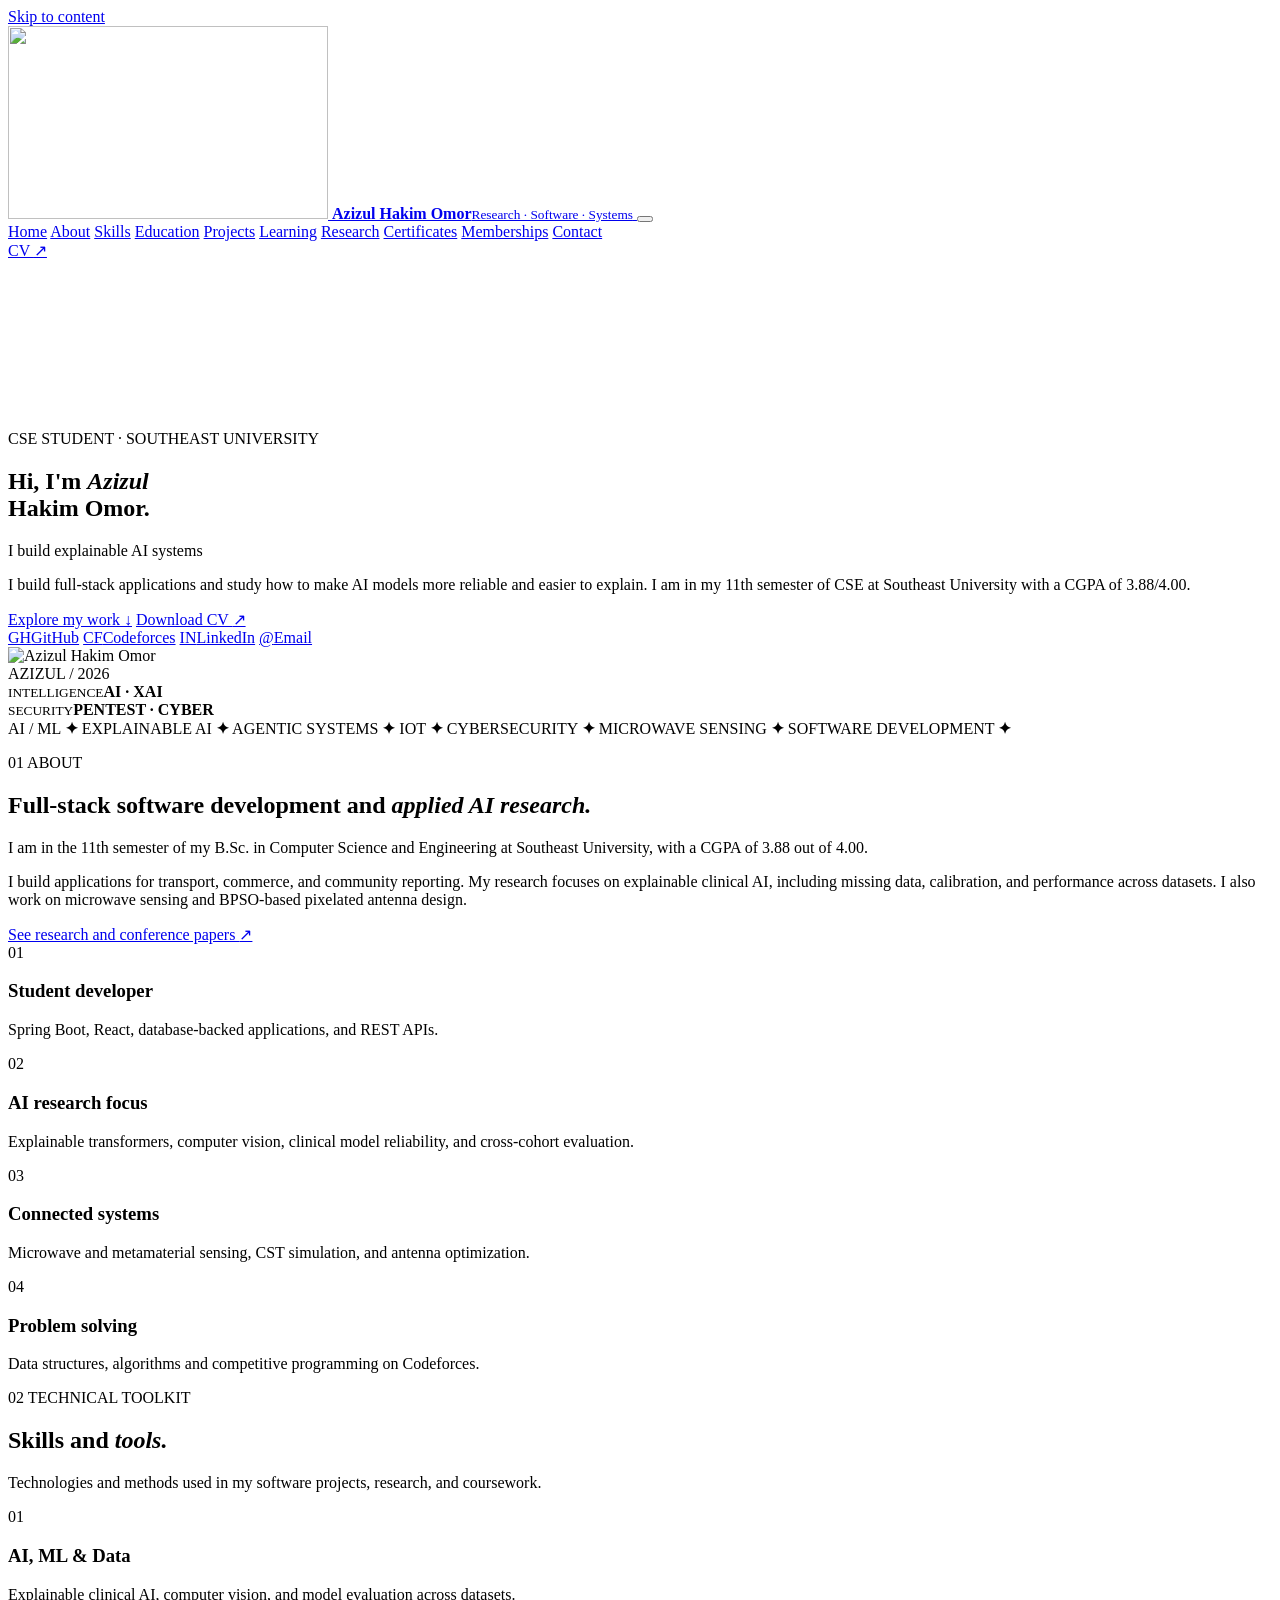
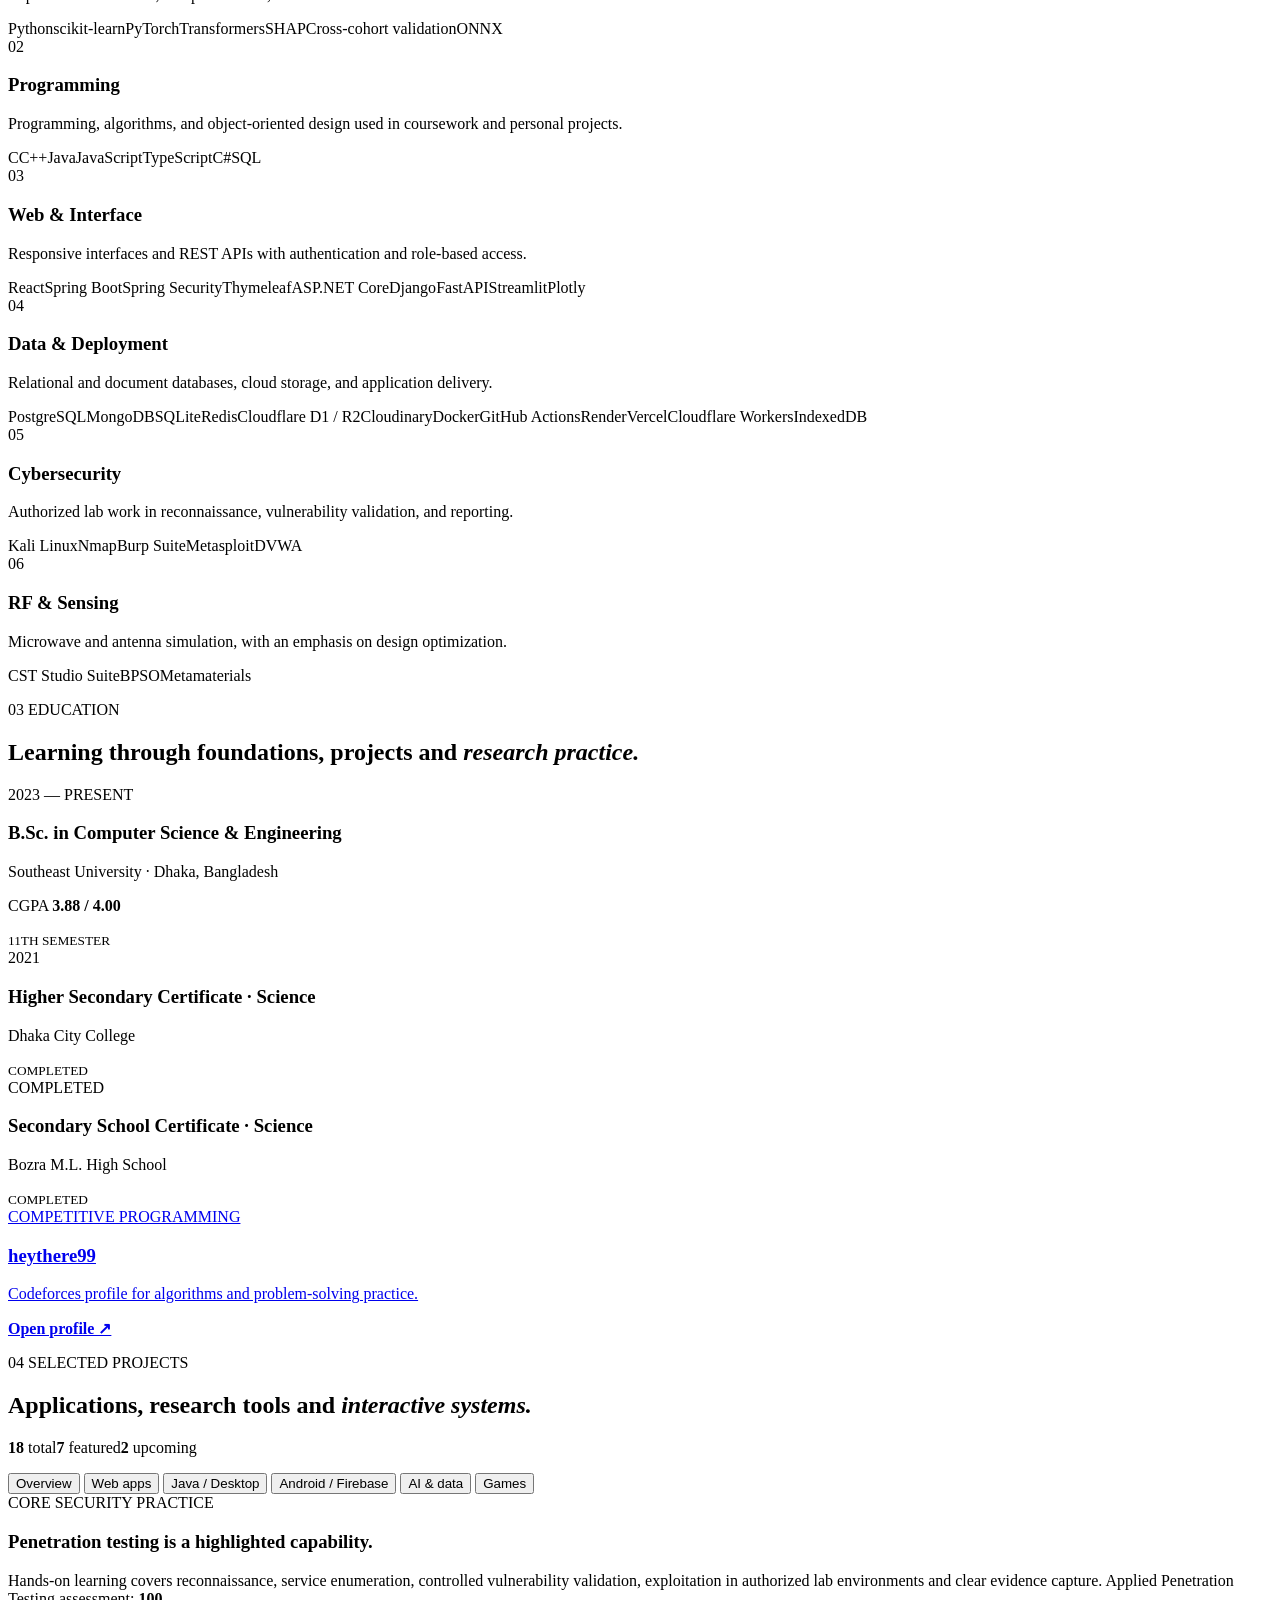
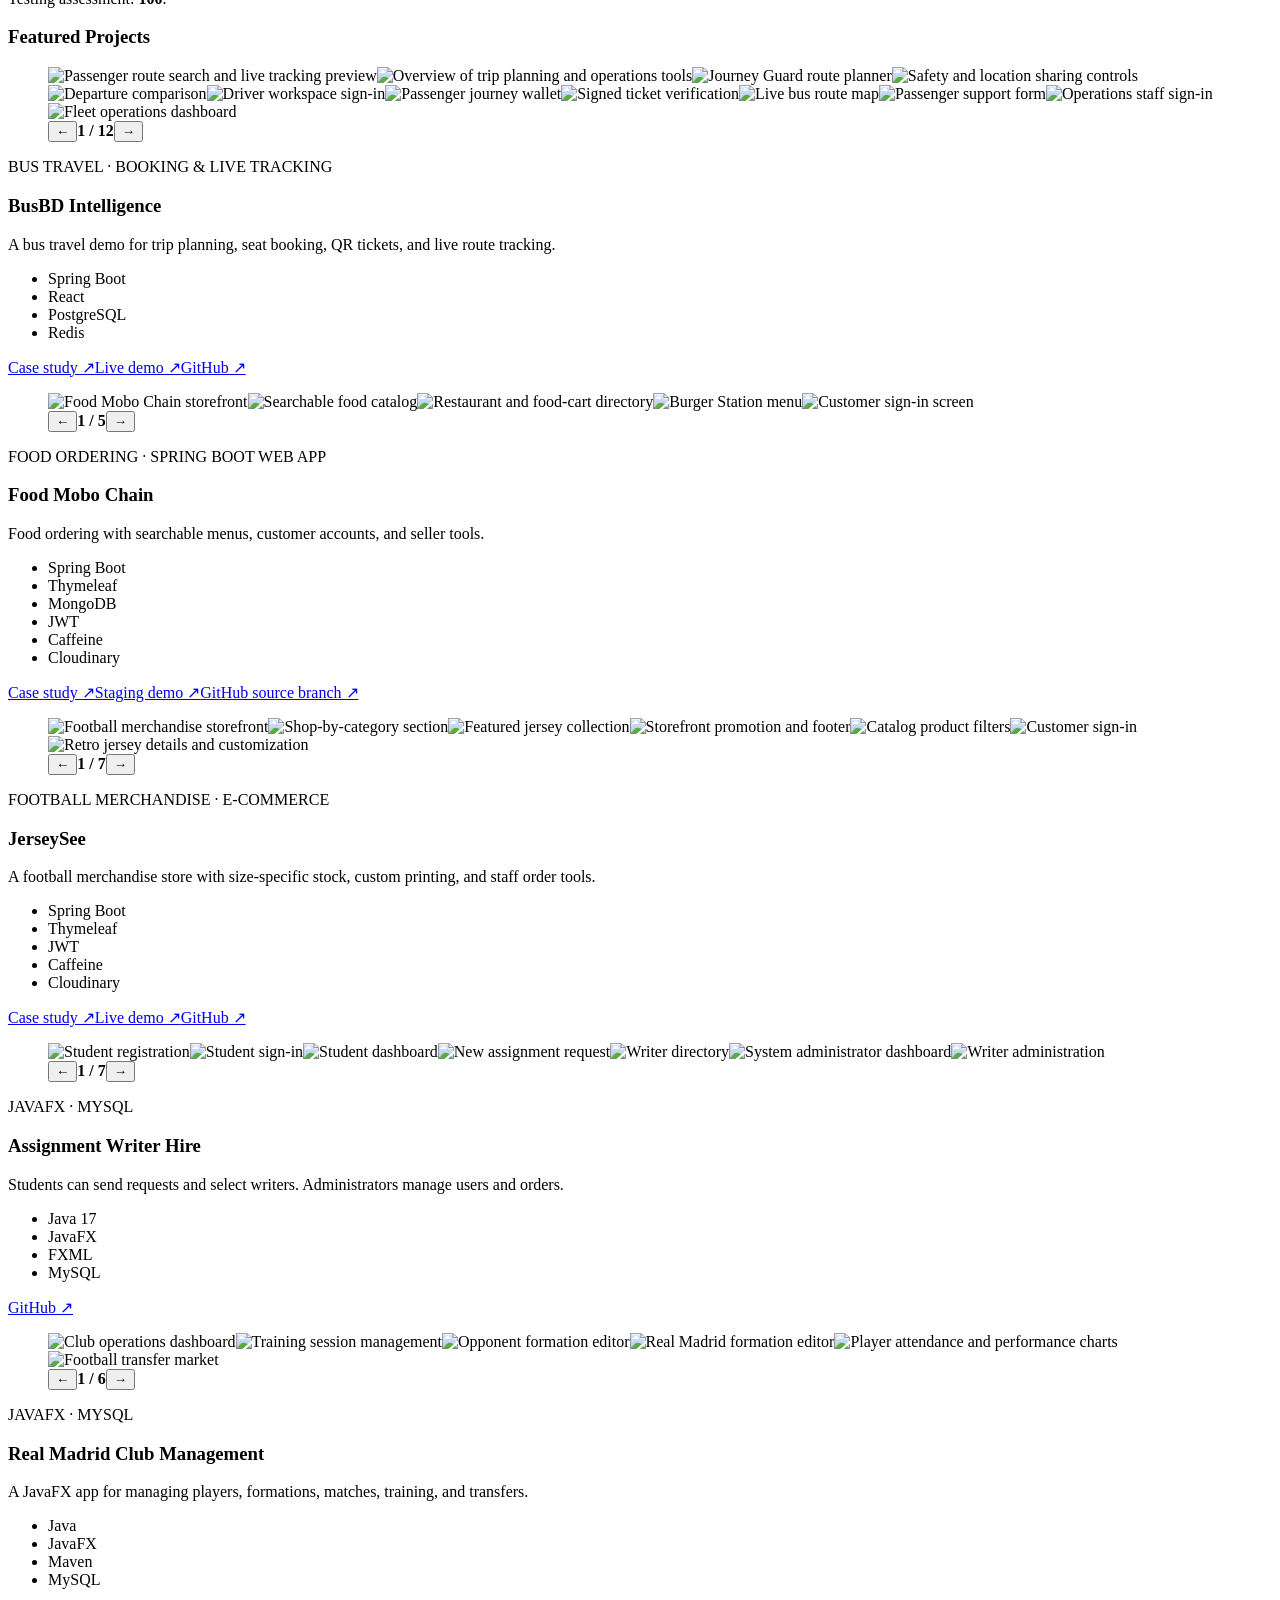
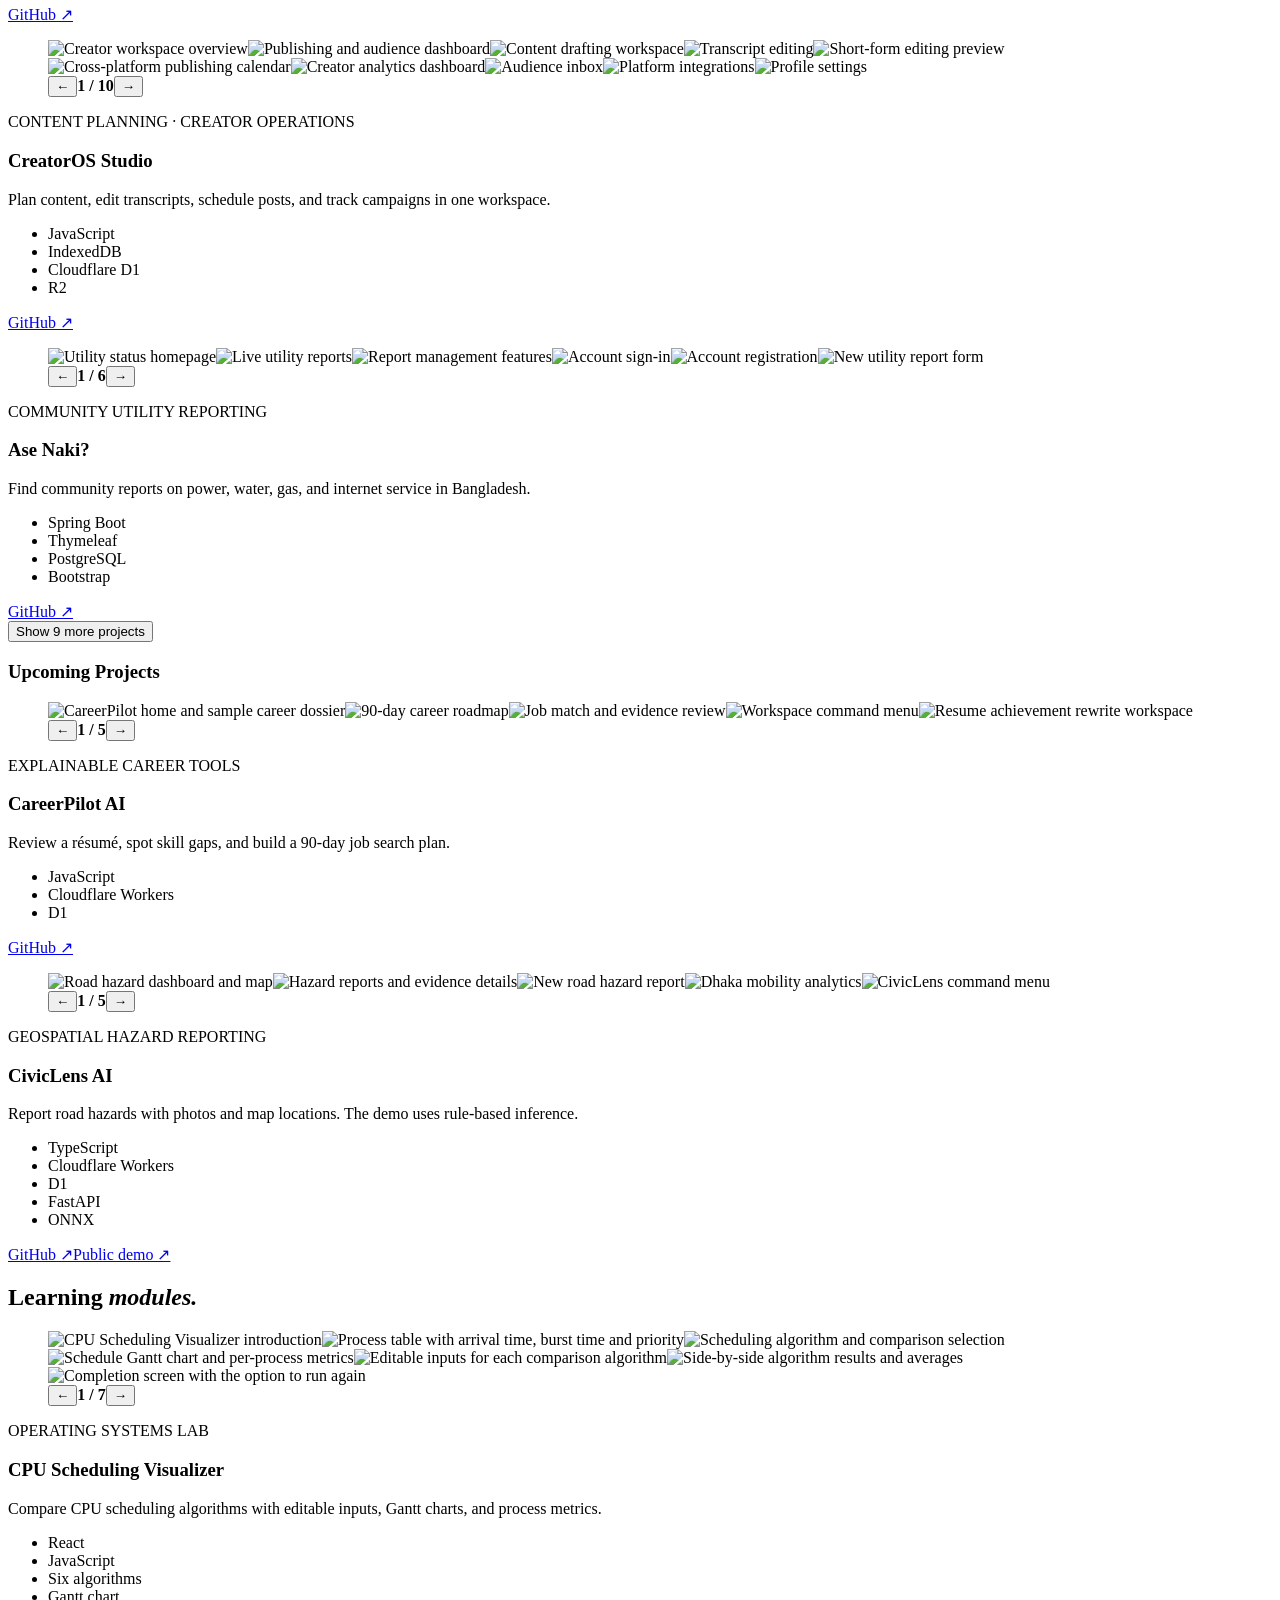
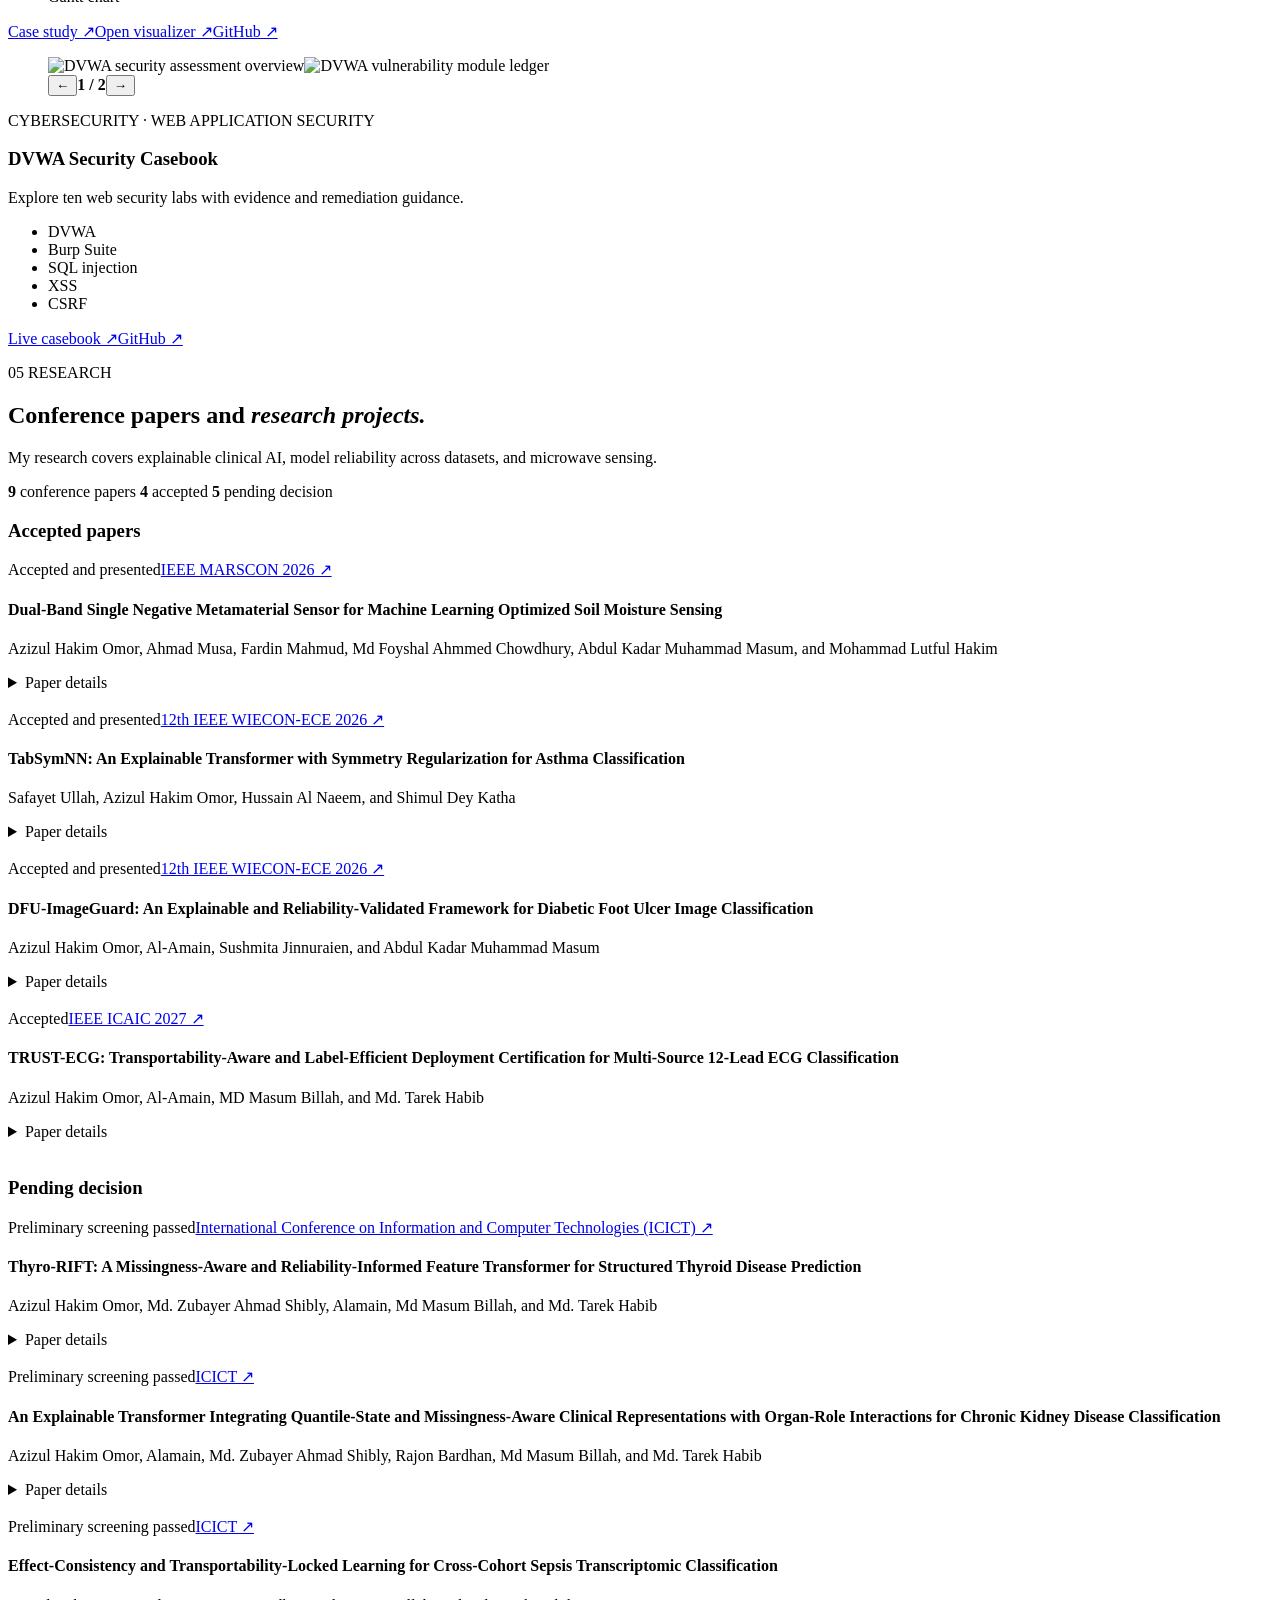
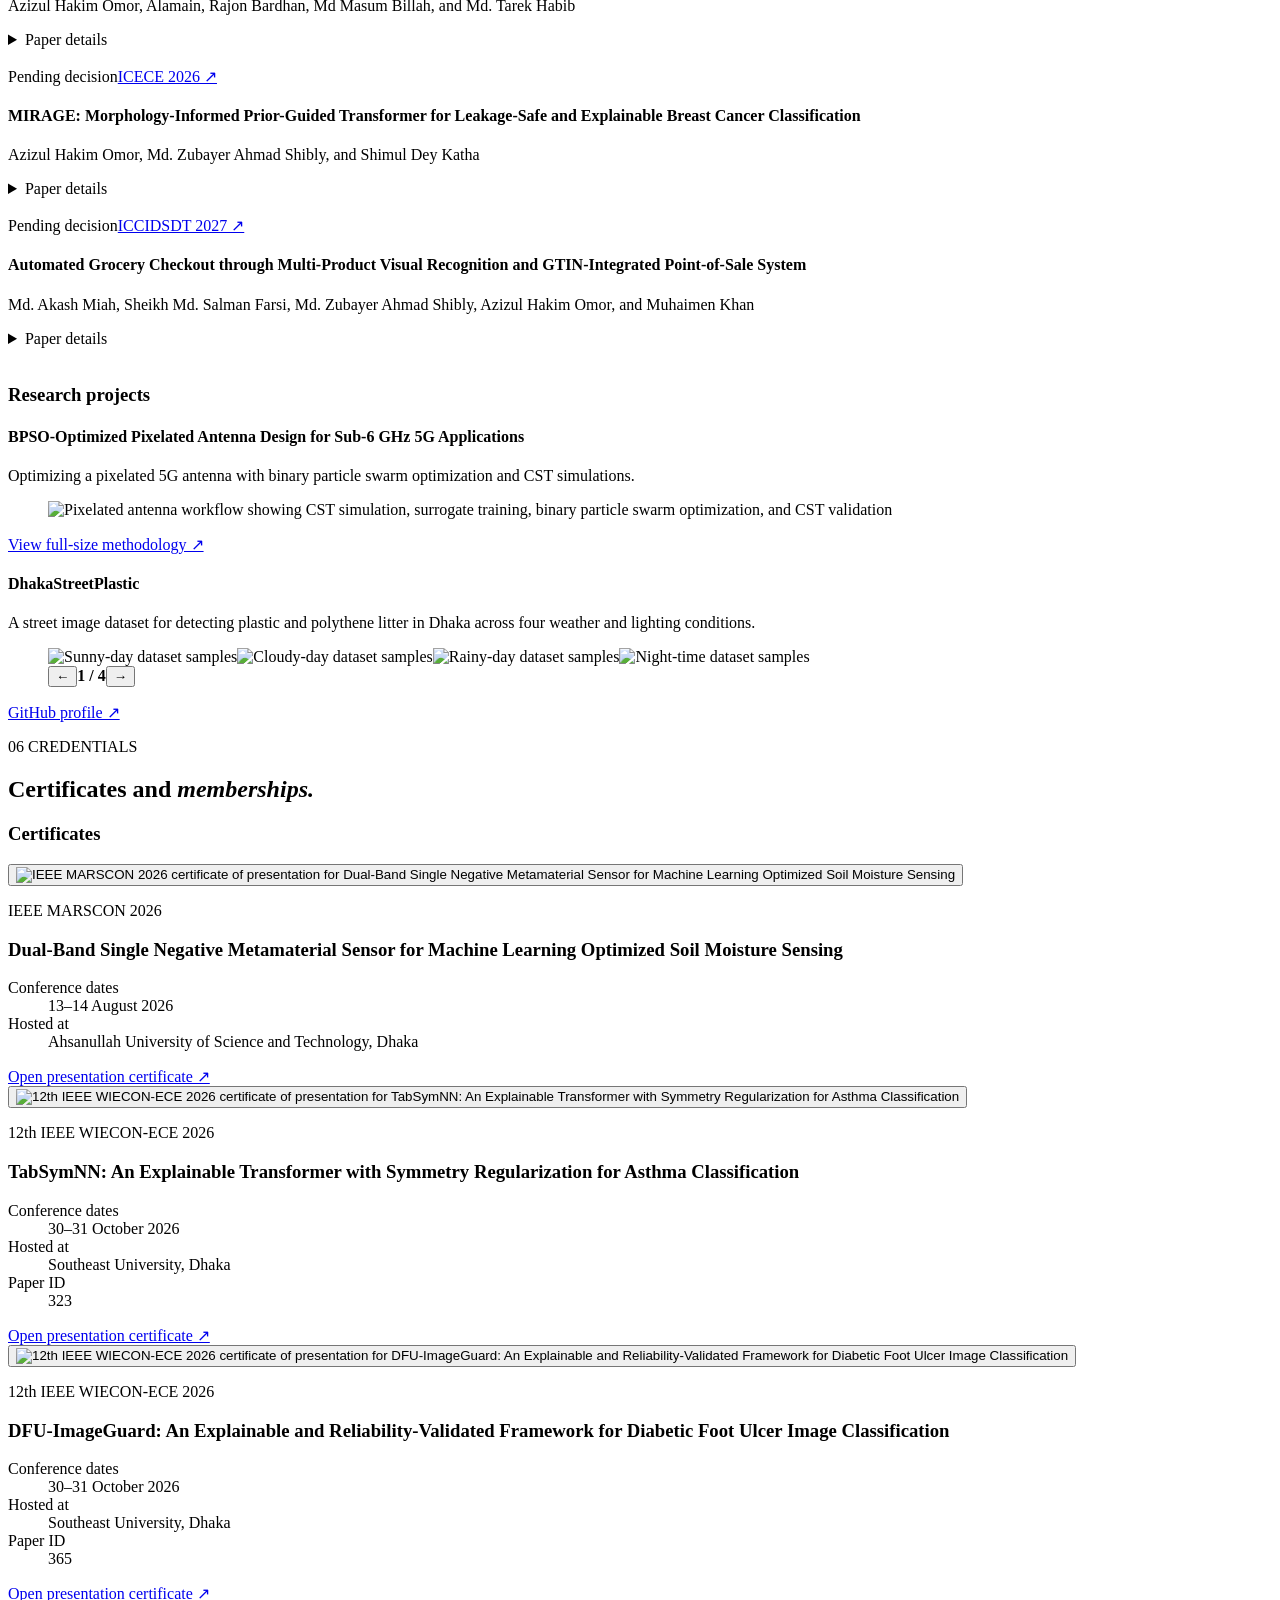
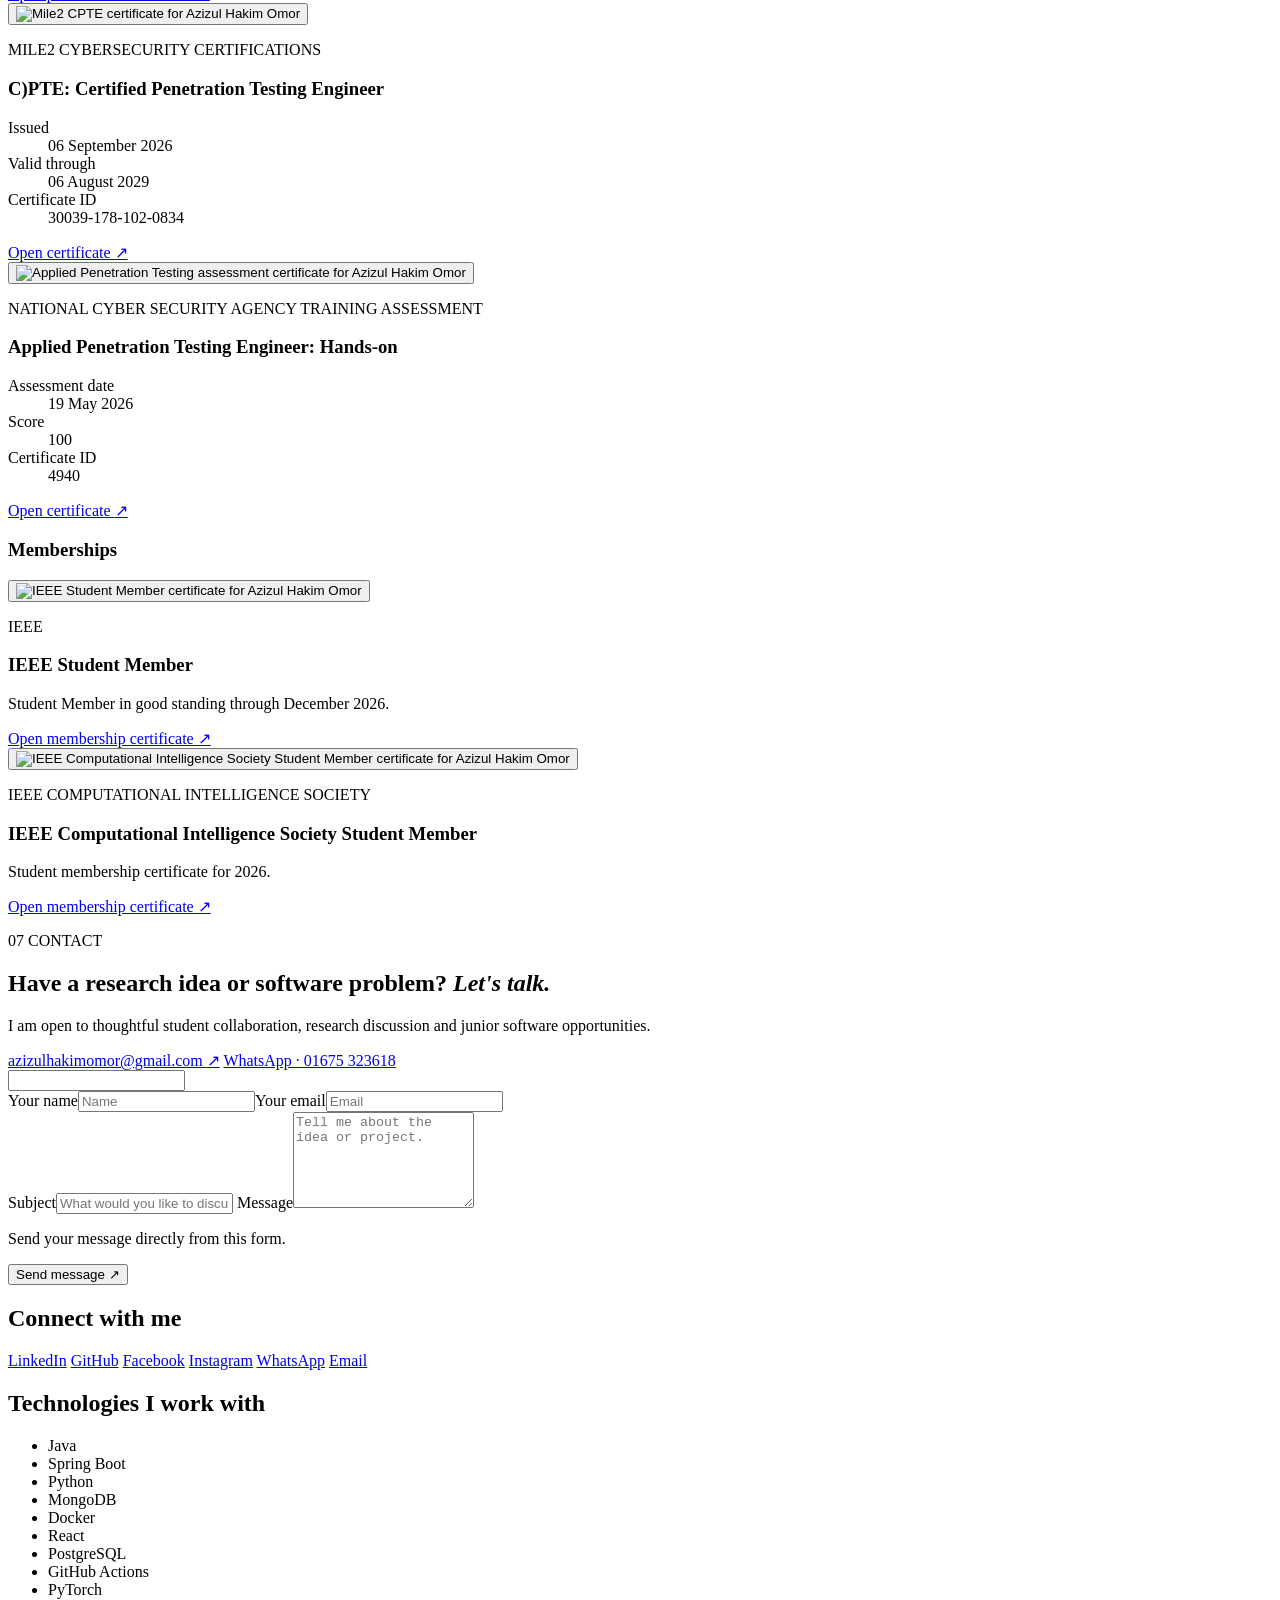
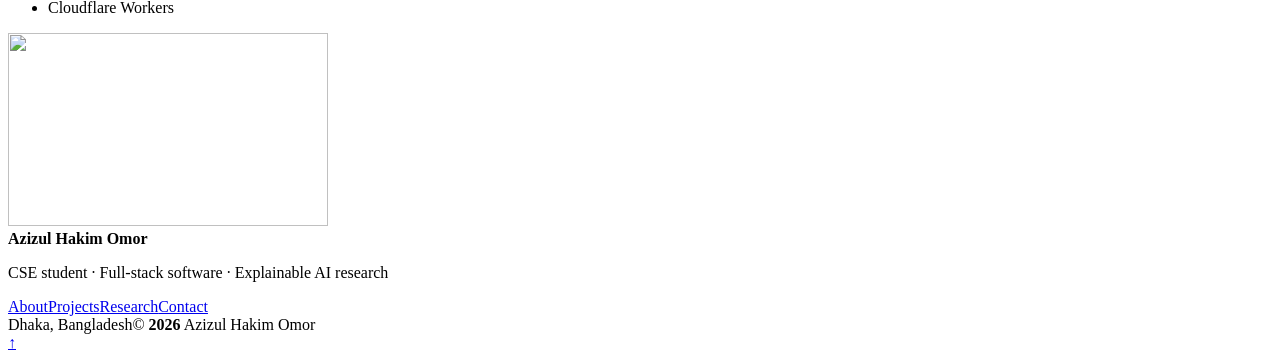
==== src/main/resources/templates/index.html @ 00af8152 "Apply green monogram to the portfolio and animated intro" ====
<!DOCTYPE html>
<html lang="en" xmlns:th="http://www.thymeleaf.org">
<head>
    <meta charset="UTF-8">
    <meta name="viewport" content="width=device-width, initial-scale=1.0">
    <meta name="description" content="Azizul Hakim Omor – Southeast University CSE student, full-stack software developer, and researcher in reliable and explainable AI, with work in clinical prediction and microwave sensing.">
    <meta name="theme-color" content="#061713">
    <link rel="icon" type="image/png" sizes="192x192" href="/assets/images/aho-green-icon.png">
    <title>Azizul Hakim Omor | AI Research & Software Portfolio</title>
    <link rel="preconnect" href="https://fonts.googleapis.com">
    <link rel="preconnect" href="https://fonts.gstatic.com" crossorigin>
    <link href="https://fonts.googleapis.com/css2?family=Manrope:wght@400;500;600;700;800&amp;family=Space+Grotesk:wght@500;600;700&amp;display=swap" rel="stylesheet">
    <link rel="stylesheet" href="/assets/css/style.css?v=emerald-1" th:href="@{/assets/css/style.css(v='emerald-1')}">
    <script defer src="/assets/js/app.js?v=smooth-1" th:src="@{/assets/js/app.js(v='smooth-1')}"></script>
    <script defer src="/assets/js/project-details.js?v=single-logo-1"></script>
    <script defer src="/assets/js/portfolio-chat.js?v=20261116-soft"></script>
    <link rel="stylesheet" href="/assets/css/aho-intro.css?v=smooth-1" th:href="@{/assets/css/aho-intro.css(v='smooth-1')}">
    <script type="module" src="/assets/js/aho-intro.js?v=green-logo-1" th:src="@{/assets/js/aho-intro.js(v='green-logo-1')}"></script>
</head>
<body>
<dialog class="aho-intro" id="aho-intro" aria-label="Portfolio intro">
    <div class="aho-intro-viewport">
        <div class="aho-intro-camera" aria-hidden="true">
            <canvas class="aho-intro-stage" width="1280" height="720"></canvas>
        </div>
        <button class="aho-intro-enter" type="button" hidden>Explore portfolio</button>
    </div>
    <button class="aho-intro-skip" type="button" autofocus>Skip intro</button>
</dialog>
<a class="skip-link" href="#main">Skip to content</a>
<div class="scroll-progress" aria-hidden="true"><span></span></div>
<div class="cursor-glow" aria-hidden="true"></div>

<header class="site-header" id="top">
    <a class="brand" href="#home" aria-label="Azizul Hakim Omor home">
        <span class="brand-mark"><img src="/assets/images/aho-green-logo.webp" alt="" width="320" height="193"></span>
        <span class="brand-copy"><strong>Azizul Hakim Omor</strong><small>Research · Software · Systems</small></span>
    </a>
    <button class="menu-toggle" type="button" aria-label="Open menu" aria-controls="site-navigation" aria-expanded="false"><span></span><span></span><span></span></button>
    <nav class="site-nav" id="site-navigation" aria-label="Primary navigation">
        <a href="#home" class="active">Home</a>
        <a href="#about">About</a>
        <a href="#skills">Skills</a>
        <a href="#education">Education</a>
        <a href="#projects">Projects</a>
        <a href="#learning">Learning</a>
        <a href="#research">Research</a>
        <a href="#certificates">Certificates</a>
        <a href="#memberships">Memberships</a>
        <a href="#contact">Contact</a>
    </nav>
    <a class="header-cv" href="/assets/downloads/Azizul_Hakim_Omor_CV_2026.pdf" target="_blank" rel="noreferrer">CV <span>↗</span></a>
</header>

<main id="main" tabindex="-1">
    <section class="hero" id="home">
        <canvas id="signal-canvas" aria-hidden="true"></canvas>
        <div class="hero-grid shell">
            <div class="hero-copy reveal">
                <p class="status-line"><span></span> CSE STUDENT · SOUTHEAST UNIVERSITY</p>
                <h1>Hi, I&apos;m <em>Azizul</em><br>Hakim Omor.</h1>
                <p class="typing-line">I build <span id="typing-text">explainable AI systems</span><i></i></p>
                <p class="hero-summary">I build full-stack applications and study how to make AI models more reliable and easier to explain. I am in my 11th semester of CSE at Southeast University with a CGPA of 3.88/4.00.</p>
                <div class="hero-actions">
                    <a class="button button-primary magnetic" href="#projects">Explore my work <span>↓</span></a>
                    <a class="button button-ghost magnetic" href="/assets/downloads/Azizul_Hakim_Omor_CV_2026.pdf" target="_blank" rel="noreferrer">Download CV <span>↗</span></a>
                </div>
                <div class="social-row" aria-label="Social links">
                    <a href="https://github.com/AzizulHakim00" target="_blank" rel="noreferrer"><span>GH</span>GitHub</a>
                    <a href="https://codeforces.com/profile/heythere99" target="_blank" rel="noreferrer"><span>CF</span>Codeforces</a>
                    <a href="https://www.linkedin.com/in/azizul-hakim-omor-343132423/" target="_blank" rel="noreferrer"><span>IN</span>LinkedIn</a>
                    <a href="mailto:azizulhakimomor@gmail.com"><span>@</span>Email</a>
                </div>
            </div>

            <div class="hero-visual reveal delay-1">
                <div class="portrait-orbit" aria-hidden="true"><span></span><span></span><span></span></div>
                <div class="portrait-frame">
                    <img src="/assets/images/portrait.jpg" alt="Azizul Hakim Omor" width="431" height="574">
                    <div class="portrait-scan" aria-hidden="true"></div>
                    <span class="portrait-label">AZIZUL / 2026</span>
                </div>
                <div class="hero-note note-one"><small>INTELLIGENCE</small><strong>AI · XAI</strong></div>
                <div class="hero-note note-two"><small>SECURITY</small><strong>PENTEST · CYBER</strong></div>
            </div>
        </div>
        <div class="hero-marquee" aria-hidden="true">
            <div>AI / ML <b>✦</b> EXPLAINABLE AI <b>✦</b> AGENTIC SYSTEMS <b>✦</b> IOT <b>✦</b> CYBERSECURITY <b>✦</b> MICROWAVE SENSING <b>✦</b> SOFTWARE DEVELOPMENT <b>✦</b></div>
        </div>
    </section>

    <section class="section about" id="about">
        <div class="shell">
            <div class="section-heading reveal">
                <p class="eyebrow"><span>01</span> ABOUT</p>
                <h2>Full-stack software development and <em>applied AI research.</em></h2>
            </div>
            <div class="about-layout">
                <div class="about-story reveal">
                    <p class="lead">I am in the 11th semester of my B.Sc. in Computer Science and Engineering at Southeast University, with a CGPA of 3.88 out of 4.00.</p>
                    <p>I build applications for transport, commerce, and community reporting. My research focuses on explainable clinical AI, including missing data, calibration, and performance across datasets. I also work on microwave sensing and BPSO-based pixelated antenna design.</p>
                    <a class="text-link" href="#research">See research and conference papers <span>↗</span></a>
                </div>
                <div class="about-cards">
                    <article class="reveal tilt-card"><span>01</span><div><h3>Student developer</h3><p>Spring Boot, React, database-backed applications, and REST APIs.</p></div></article>
                    <article class="reveal tilt-card"><span>02</span><div><h3>AI research focus</h3><p>Explainable transformers, computer vision, clinical model reliability, and cross-cohort evaluation.</p></div></article>
                    <article class="reveal tilt-card"><span>03</span><div><h3>Connected systems</h3><p>Microwave and metamaterial sensing, CST simulation, and antenna optimization.</p></div></article>
                    <article class="reveal tilt-card"><span>04</span><div><h3>Problem solving</h3><p>Data structures, algorithms and competitive programming on Codeforces.</p></div></article>
                </div>
            </div>
        </div>
    </section>

    <section class="section skills" id="skills">
        <div class="shell">
            <div class="section-heading split-heading reveal">
                <div><p class="eyebrow"><span>02</span> TECHNICAL TOOLKIT</p><h2>Skills and <em>tools.</em></h2></div>
                <p>Technologies and methods used in my software projects, research, and coursework.</p>
            </div>
            <div class="skills-grid">
                <article class="skill-card reveal" data-accent="cyan">
                    <span class="skill-number" aria-hidden="true">01</span>
                    <h3>AI, ML &amp; Data</h3>
                    <p>Explainable clinical AI, computer vision, and model evaluation across datasets.</p>
                    <div class="skill-tags"><span>Python</span><span>scikit-learn</span><span>PyTorch</span><span>Transformers</span><span>SHAP</span><span>Cross-cohort validation</span><span>ONNX</span></div>
                </article>
                <article class="skill-card reveal" data-accent="coral">
                    <span class="skill-number" aria-hidden="true">02</span>
                    <h3>Programming</h3>
                    <p>Programming, algorithms, and object-oriented design used in coursework and personal projects.</p>
                    <div class="skill-tags"><span>C</span><span>C++</span><span>Java</span><span>JavaScript</span><span>TypeScript</span><span>C#</span><span>SQL</span></div>
                </article>
                <article class="skill-card reveal" data-accent="violet">
                    <span class="skill-number" aria-hidden="true">03</span>
                    <h3>Web &amp; Interface</h3>
                    <p>Responsive interfaces and REST APIs with authentication and role-based access.</p>
                    <div class="skill-tags"><span>React</span><span>Spring Boot</span><span>Spring Security</span><span>Thymeleaf</span><span>ASP.NET Core</span><span>Django</span><span>FastAPI</span><span>Streamlit</span><span>Plotly</span></div>
                </article>
                <article class="skill-card reveal" data-accent="gold">
                    <span class="skill-number" aria-hidden="true">04</span>
                    <h3>Data &amp; Deployment</h3>
                    <p>Relational and document databases, cloud storage, and application delivery.</p>
                    <div class="skill-tags"><span>PostgreSQL</span><span>MongoDB</span><span>SQLite</span><span>Redis</span><span>Cloudflare D1 / R2</span><span>Cloudinary</span><span>Docker</span><span>GitHub Actions</span><span>Render</span><span>Vercel</span><span>Cloudflare Workers</span><span>IndexedDB</span></div>
                </article>
                <article class="skill-card reveal" data-accent="green">
                    <span class="skill-number" aria-hidden="true">05</span>
                    <h3>Cybersecurity</h3>
                    <p>Authorized lab work in reconnaissance, vulnerability validation, and reporting.</p>
                    <div class="skill-tags"><span>Kali Linux</span><span>Nmap</span><span>Burp Suite</span><span>Metasploit</span><span>DVWA</span></div>
                </article>
                <article class="skill-card reveal" data-accent="blue">
                    <span class="skill-number" aria-hidden="true">06</span>
                    <h3>RF &amp; Sensing</h3>
                    <p>Microwave and antenna simulation, with an emphasis on design optimization.</p>
                    <div class="skill-tags"><span>CST Studio Suite</span><span>BPSO</span><span>Metamaterials</span></div>
                </article>
            </div>
        </div>
    </section>

    <section class="section education" id="education">
        <div class="shell">
            <div class="section-heading reveal"><p class="eyebrow"><span>03</span> EDUCATION</p><h2>Learning through foundations, projects and <em>research practice.</em></h2></div>
            <div class="education-timeline">
                <article class="education-item reveal"><div class="timeline-dot"></div><span class="education-year">2023 — PRESENT</span><div><h3>B.Sc. in Computer Science &amp; Engineering</h3><p>Southeast University · Dhaka, Bangladesh</p><p>CGPA <strong>3.88 / 4.00</strong></p></div><small>11TH SEMESTER</small></article>
                <article class="education-item reveal"><div class="timeline-dot"></div><span class="education-year">2021</span><div><h3>Higher Secondary Certificate · Science</h3><p>Dhaka City College</p></div><small>COMPLETED</small></article>
                <article class="education-item reveal"><div class="timeline-dot"></div><span class="education-year">COMPLETED</span><div><h3>Secondary School Certificate · Science</h3><p>Bozra M.L. High School</p></div><small>COMPLETED</small></article>
            </div>
            <a class="codeforces-panel reveal" href="https://codeforces.com/profile/heythere99" target="_blank" rel="noreferrer">
                <span>COMPETITIVE PROGRAMMING</span><div><h3>heythere99</h3><p>Codeforces profile for algorithms and problem-solving practice.</p></div><b>Open profile ↗</b>
            </a>
        </div>
    </section>

    <section class="section projects" id="projects">
        <div class="shell">
            <div class="section-heading split-heading reveal">
                <div><p class="eyebrow"><span>04</span> SELECTED PROJECTS</p><h2>Applications, research tools and <em>interactive systems.</em></h2></div>
                <p class="portfolio-project-stats" aria-label="Project totals"><span><strong data-project-total>18</strong> total</span><span><strong data-project-featured>7</strong> featured</span><span><strong data-project-upcoming>2</strong> upcoming</span></p>
            </div>
            <div class="project-filters reveal" role="group" aria-label="Filter projects">
                <button type="button" class="active" aria-pressed="true" data-filter="all">Overview</button>
                <button type="button" aria-pressed="false" data-filter="web">Web apps</button>
                <button type="button" aria-pressed="false" data-filter="java">Java / Desktop</button>
                <button type="button" aria-pressed="false" data-filter="mobile">Android / Firebase</button>
                <button type="button" aria-pressed="false" data-filter="ai">AI &amp; data</button>
                <button type="button" aria-pressed="false" data-filter="game">Games</button>
            </div>
            <aside class="security-callout reveal">
                <div><span>CORE SECURITY PRACTICE</span><h3>Penetration testing is a highlighted capability.</h3></div>
                <p>Hands-on learning covers reconnaissance, service enumeration, controlled vulnerability validation, exploitation in authorized lab environments and clear evidence capture. Applied Penetration Testing assessment: <strong>100</strong>.</p>
            </aside>
            <h3 class="project-group-title" id="featured-projects-title">Featured Projects</h3>
            <div class="projects-grid" aria-labelledby="featured-projects-title" data-project-grid>
                <article class="project-card reveal" data-project-stage="featured" data-category="web">
                    <figure class="project-gallery" data-gallery><img class="active" src="/assets/images/projects/busbd-intelligence/gallery-01.webp" alt="Passenger route search and live tracking preview" loading="lazy" decoding="async"><img data-src="/assets/images/projects/busbd-intelligence/gallery-02.webp" alt="Overview of trip planning and operations tools" loading="lazy" decoding="async"><img data-src="/assets/images/projects/busbd-intelligence/gallery-03.webp" alt="Journey Guard route planner" loading="lazy" decoding="async"><img data-src="/assets/images/projects/busbd-intelligence/gallery-04.webp" alt="Safety and location sharing controls" loading="lazy" decoding="async"><img data-src="/assets/images/projects/busbd-intelligence/gallery-05.webp" alt="Departure comparison" loading="lazy" decoding="async"><img data-src="/assets/images/projects/busbd-intelligence/gallery-06.webp" alt="Driver workspace sign-in" loading="lazy" decoding="async"><img data-src="/assets/images/projects/busbd-intelligence/gallery-07.webp" alt="Passenger journey wallet" loading="lazy" decoding="async"><img data-src="/assets/images/projects/busbd-intelligence/gallery-08.webp" alt="Signed ticket verification" loading="lazy" decoding="async"><img data-src="/assets/images/projects/busbd-intelligence/gallery-09.webp" alt="Live bus route map" loading="lazy" decoding="async"><img data-src="/assets/images/projects/busbd-intelligence/gallery-10.webp" alt="Passenger support form" loading="lazy" decoding="async"><img data-src="/assets/images/projects/busbd-intelligence/gallery-11.webp" alt="Operations staff sign-in" loading="lazy" decoding="async"><img data-src="/assets/images/projects/busbd-intelligence/gallery-12.webp" alt="Fleet operations dashboard" loading="lazy" decoding="async"><div class="gallery-controls"><button type="button" data-prev aria-label="Previous BusBD Intelligence screenshot">←</button><b aria-live="polite">1 / 12</b><button type="button" data-next aria-label="Next BusBD Intelligence screenshot">→</button></div></figure>
                    <div class="project-body"><p class="project-type">BUS TRAVEL · BOOKING &amp; LIVE TRACKING</p><h3>BusBD Intelligence</h3><p>A bus travel demo for trip planning, seat booking, QR tickets, and live route tracking.</p><ul><li>Spring Boot</li><li>React</li><li>PostgreSQL</li><li>Redis</li></ul><div class="project-links"><a class="project-case-study-link" href="/projects/busbd-intelligence">Case study ↗</a><a href="https://busbd-intelligence.onrender.com/" target="_blank" rel="noreferrer">Live demo ↗</a><a href="https://github.com/AzizulHakim00/BusBD-Intelligence" target="_blank" rel="noreferrer">GitHub ↗</a></div></div>
                </article>
                <article class="project-card reveal" data-project-stage="featured" data-category="web">
                    <figure class="project-gallery" data-gallery><img class="active" src="/assets/images/projects/food-mobo-chain/gallery-01.webp" alt="Food Mobo Chain storefront" loading="lazy" decoding="async"><img data-src="/assets/images/projects/food-mobo-chain/gallery-02.webp" alt="Searchable food catalog" loading="lazy" decoding="async"><img data-src="/assets/images/projects/food-mobo-chain/gallery-03.webp" alt="Restaurant and food-cart directory" loading="lazy" decoding="async"><img data-src="/assets/images/projects/food-mobo-chain/gallery-04.webp" alt="Burger Station menu" loading="lazy" decoding="async"><img data-src="/assets/images/projects/food-mobo-chain/gallery-05.webp" alt="Customer sign-in screen" loading="lazy" decoding="async"><div class="gallery-controls"><button type="button" data-prev aria-label="Previous Food Mobo Chain screenshot">←</button><b aria-live="polite">1 / 5</b><button type="button" data-next aria-label="Next Food Mobo Chain screenshot">→</button></div></figure>
                    <div class="project-body"><p class="project-type">FOOD ORDERING · SPRING BOOT WEB APP</p><h3>Food Mobo Chain</h3><p>Food ordering with searchable menus, customer accounts, and seller tools.</p><ul><li>Spring Boot</li><li>Thymeleaf</li><li>MongoDB</li><li>JWT</li><li>Caffeine</li><li>Cloudinary</li></ul><div class="project-links"><a class="project-case-study-link" href="/projects/food-mobo-chain">Case study ↗</a><a href="https://food-mobo-chain-staging.onrender.com/" target="_blank" rel="noreferrer">Staging demo ↗</a><a href="https://github.com/AzizulHakim00/spring-boot-Food-Mobo-Chain/tree/feature/catalog-profile-demo-ui-20261012" target="_blank" rel="noreferrer">GitHub source branch ↗</a></div></div>
                </article>
                <article class="project-card reveal" data-project-stage="featured" data-category="web">
                    <figure class="project-gallery" data-gallery><img class="active" src="/assets/images/projects/jersey-see/gallery-01.webp" alt="Football merchandise storefront" loading="lazy" decoding="async"><img data-src="/assets/images/projects/jersey-see/gallery-02.webp" alt="Shop-by-category section" loading="lazy" decoding="async"><img data-src="/assets/images/projects/jersey-see/gallery-03.webp" alt="Featured jersey collection" loading="lazy" decoding="async"><img data-src="/assets/images/projects/jersey-see/gallery-04.webp" alt="Storefront promotion and footer" loading="lazy" decoding="async"><img data-src="/assets/images/projects/jersey-see/gallery-05.webp" alt="Catalog product filters" loading="lazy" decoding="async"><img data-src="/assets/images/projects/jersey-see/gallery-06.webp" alt="Customer sign-in" loading="lazy" decoding="async"><img data-src="/assets/images/projects/jersey-see/gallery-07.webp" alt="Retro jersey details and customization" loading="lazy" decoding="async"><div class="gallery-controls"><button type="button" data-prev aria-label="Previous JerseySee screenshot">←</button><b aria-live="polite">1 / 7</b><button type="button" data-next aria-label="Next JerseySee screenshot">→</button></div></figure>
                    <div class="project-body"><p class="project-type">FOOTBALL MERCHANDISE · E-COMMERCE</p><h3>JerseySee</h3><p>A football merchandise store with size-specific stock, custom printing, and staff order tools.</p><ul><li>Spring Boot</li><li>Thymeleaf</li><li>JWT</li><li>Caffeine</li><li>Cloudinary</li></ul><div class="project-links"><a class="project-case-study-link" href="/projects/jersey-see">Case study ↗</a><a href="https://jersey-see.onrender.com/" target="_blank" rel="noreferrer">Live demo ↗</a><a href="https://github.com/AzizulHakim00/Jersey-See" target="_blank" rel="noreferrer">GitHub ↗</a></div></div>
                </article>
                <article class="project-card reveal" data-project-stage="featured" data-category="java">
                    <figure class="project-gallery" data-gallery><img class="active" src="/assets/images/projects/assignment-hire/01.webp" alt="Student registration" loading="lazy" decoding="async"><img data-src="/assets/images/projects/assignment-hire/02.webp" alt="Student sign-in" loading="lazy" decoding="async"><img data-src="/assets/images/projects/assignment-hire/03.webp" alt="Student dashboard" loading="lazy" decoding="async"><img data-src="/assets/images/projects/assignment-hire/04.webp" alt="New assignment request" loading="lazy" decoding="async"><img data-src="/assets/images/projects/assignment-hire/05.webp" alt="Writer directory" loading="lazy" decoding="async"><img data-src="/assets/images/projects/assignment-hire/06.webp" alt="System administrator dashboard" loading="lazy" decoding="async"><img data-src="/assets/images/projects/assignment-hire/07.webp" alt="Writer administration" loading="lazy" decoding="async"><div class="gallery-controls"><button type="button" data-prev aria-label="Previous Assignment Writer Hire screenshot">←</button><b aria-live="polite">1 / 7</b><button type="button" data-next aria-label="Next Assignment Writer Hire screenshot">→</button></div></figure>
                    <div class="project-body"><p class="project-type">JAVAFX · MYSQL</p><h3>Assignment Writer Hire</h3><p>Students can send requests and select writers. Administrators manage users and orders.</p><ul><li>Java 17</li><li>JavaFX</li><li>FXML</li><li>MySQL</li></ul><div class="project-links"><a href="https://github.com/AzizulHakim00/Assigment_writer_hire" target="_blank" rel="noreferrer">GitHub ↗</a></div></div>
                </article>
                <article class="project-card reveal" data-project-stage="featured" data-category="java">
                    <figure class="project-gallery" data-gallery><img class="active" src="/assets/images/projects/real-madrid-gallery/01.webp" alt="Club operations dashboard" loading="lazy" decoding="async"><img data-src="/assets/images/projects/real-madrid-gallery/02.webp" alt="Training session management" loading="lazy" decoding="async"><img data-src="/assets/images/projects/real-madrid-gallery/03.webp" alt="Opponent formation editor" loading="lazy" decoding="async"><img data-src="/assets/images/projects/real-madrid-gallery/04.webp" alt="Real Madrid formation editor" loading="lazy" decoding="async"><img data-src="/assets/images/projects/real-madrid-gallery/05.webp" alt="Player attendance and performance charts" loading="lazy" decoding="async"><img data-src="/assets/images/projects/real-madrid-gallery/06.webp" alt="Football transfer market" loading="lazy" decoding="async"><div class="gallery-controls"><button type="button" data-prev aria-label="Previous Real Madrid Club Management screenshot">←</button><b aria-live="polite">1 / 6</b><button type="button" data-next aria-label="Next Real Madrid Club Management screenshot">→</button></div></figure>
                    <div class="project-body"><p class="project-type">JAVAFX · MYSQL</p><h3>Real Madrid Club Management</h3><p>A JavaFX app for managing players, formations, matches, training, and transfers.</p><ul><li>Java</li><li>JavaFX</li><li>Maven</li><li>MySQL</li></ul><div class="project-links"><a href="https://github.com/AzizulHakim00/RealMadrid_Club_Management" target="_blank" rel="noreferrer">GitHub ↗</a></div></div>
                </article>
                <article class="project-card reveal" data-project-stage="featured" data-category="web">
                    <figure class="project-gallery" data-gallery><img class="active" src="/assets/images/projects/creatoros-studio/gallery-01.webp" alt="Creator workspace overview" loading="lazy" decoding="async"><img data-src="/assets/images/projects/creatoros-studio/gallery-02.webp" alt="Publishing and audience dashboard" loading="lazy" decoding="async"><img data-src="/assets/images/projects/creatoros-studio/gallery-03.webp" alt="Content drafting workspace" loading="lazy" decoding="async"><img data-src="/assets/images/projects/creatoros-studio/gallery-04.webp" alt="Transcript editing" loading="lazy" decoding="async"><img data-src="/assets/images/projects/creatoros-studio/gallery-05.webp" alt="Short-form editing preview" loading="lazy" decoding="async"><img data-src="/assets/images/projects/creatoros-studio/gallery-06.webp" alt="Cross-platform publishing calendar" loading="lazy" decoding="async"><img data-src="/assets/images/projects/creatoros-studio/gallery-07.webp" alt="Creator analytics dashboard" loading="lazy" decoding="async"><img data-src="/assets/images/projects/creatoros-studio/gallery-08.webp" alt="Audience inbox" loading="lazy" decoding="async"><img data-src="/assets/images/projects/creatoros-studio/gallery-09.webp" alt="Platform integrations" loading="lazy" decoding="async"><img data-src="/assets/images/projects/creatoros-studio/gallery-10.webp" alt="Profile settings" loading="lazy" decoding="async"><div class="gallery-controls"><button type="button" data-prev aria-label="Previous CreatorOS Studio screenshot">←</button><b aria-live="polite">1 / 10</b><button type="button" data-next aria-label="Next CreatorOS Studio screenshot">→</button></div></figure>
                    <div class="project-body"><p class="project-type">CONTENT PLANNING · CREATOR OPERATIONS</p><h3>CreatorOS Studio</h3><p>Plan content, edit transcripts, schedule posts, and track campaigns in one workspace.</p><ul><li>JavaScript</li><li>IndexedDB</li><li>Cloudflare D1</li><li>R2</li></ul><div class="project-links"><a href="https://github.com/AzizulHakim00/CreatorOs" target="_blank" rel="noreferrer">GitHub ↗</a></div></div>
                </article>
                <article class="project-card reveal" data-project-stage="featured" data-category="web">
                    <figure class="project-gallery" data-gallery><img class="active" src="/assets/images/projects/asenaki/gallery-01.webp" alt="Utility status homepage" loading="lazy" decoding="async"><img data-src="/assets/images/projects/asenaki/gallery-02.webp" alt="Live utility reports" loading="lazy" decoding="async"><img data-src="/assets/images/projects/asenaki/gallery-03.webp" alt="Report management features" loading="lazy" decoding="async"><img data-src="/assets/images/projects/asenaki/gallery-04.webp" alt="Account sign-in" loading="lazy" decoding="async"><img data-src="/assets/images/projects/asenaki/gallery-05.webp" alt="Account registration" loading="lazy" decoding="async"><img data-src="/assets/images/projects/asenaki/gallery-06.webp" alt="New utility report form" loading="lazy" decoding="async"><div class="gallery-controls"><button type="button" data-prev aria-label="Previous Ase Naki? screenshot">←</button><b aria-live="polite">1 / 6</b><button type="button" data-next aria-label="Next Ase Naki? screenshot">→</button></div></figure>
                    <div class="project-body"><p class="project-type">COMMUNITY UTILITY REPORTING</p><h3>Ase Naki?</h3><p>Find community reports on power, water, gas, and internet service in Bangladesh.</p><ul><li>Spring Boot</li><li>Thymeleaf</li><li>PostgreSQL</li><li>Bootstrap</li></ul><div class="project-links"><a href="https://github.com/AzizulHakim00/Ase-Naki" target="_blank" rel="noreferrer">GitHub ↗</a></div></div>
                </article>
            </div>
            <div class="more-projects">
                <button type="button" class="button button-dark" id="project-show-more" aria-controls="additional-projects" aria-expanded="false">Show 9 more projects</button>
                <div id="additional-projects" class="projects-grid" aria-label="More projects" data-project-grid hidden>
                <article class="project-card reveal" data-project-stage="more" data-category="ai">
                    <figure class="project-gallery" data-gallery><img class="active" src="/assets/images/projects/incidentcommander-ai/gallery-01.webp" alt="Incident workspace overview" loading="lazy" decoding="async"><img data-src="/assets/images/projects/incidentcommander-ai/gallery-02.webp" alt="Scenario timeline and replay" loading="lazy" decoding="async"><img data-src="/assets/images/projects/incidentcommander-ai/gallery-03.webp" alt="Service health and incident statistics" loading="lazy" decoding="async"><img data-src="/assets/images/projects/incidentcommander-ai/gallery-04.webp" alt="Dependency evidence and log records" loading="lazy" decoding="async"><div class="gallery-controls"><button type="button" data-prev aria-label="Previous IncidentCommander AI screenshot">←</button><b aria-live="polite">1 / 4</b><button type="button" data-next aria-label="Next IncidentCommander AI screenshot">→</button></div></figure>
                    <div class="project-body"><p class="project-type">INCIDENT TRIAGE · LOG ANALYSIS</p><h3>IncidentCommander AI</h3><p>Investigate incidents across services by grouping logs, flagging anomalies, and tracing failures.</p><ul><li>Python</li><li>Streamlit</li><li>scikit-learn</li><li>Plotly</li><li>SQLite</li></ul><div class="project-links"><a href="https://github.com/AzizulHakim00/IncidentCommander-AI" target="_blank" rel="noreferrer">GitHub ↗</a></div></div>
                </article>
                <article class="project-card reveal" data-project-stage="more" data-category="web">
                    <figure class="project-gallery" data-gallery><img class="active" src="/assets/images/projects/streamnova/gallery-01.webp" alt="StreamNova home" loading="lazy" decoding="async"><img data-src="/assets/images/projects/streamnova/gallery-02.webp" alt="Open movie and trailer directory" loading="lazy" decoding="async"><img data-src="/assets/images/projects/streamnova/gallery-03.webp" alt="Account sign-in" loading="lazy" decoding="async"><div class="gallery-controls"><button type="button" data-prev aria-label="Previous StreamNova screenshot">←</button><b aria-live="polite">1 / 3</b><button type="button" data-next aria-label="Next StreamNova screenshot">→</button></div></figure>
                    <div class="project-body"><p class="project-type">MEDIA CATALOG · ASP.NET CORE</p><h3>StreamNova</h3><p>Explore films and series, track viewing progress, and check regional streaming availability.</p><ul><li>C#</li><li>ASP.NET Core</li><li>TMDB</li><li>HLS</li></ul><div class="project-links"><a href="https://github.com/AzizulHakim00/StreamNova-ASP.NET-Core" target="_blank" rel="noreferrer">GitHub ↗</a></div></div>
                </article>
                <article class="project-card reveal" data-project-stage="more" data-category="game">
                    <figure class="project-gallery" data-gallery><img class="active" src="/assets/images/projects/neon-bay/gallery-01.webp" alt="Game main menu" loading="lazy" decoding="async"><img data-src="/assets/images/projects/neon-bay/gallery-02.webp" alt="Empire Expansion loading screen" loading="lazy" decoding="async"><img data-src="/assets/images/projects/neon-bay/gallery-03.webp" alt="District defense mission" loading="lazy" decoding="async"><img data-src="/assets/images/projects/neon-bay/gallery-04.webp" alt="Empire Command dashboard" loading="lazy" decoding="async"><img data-src="/assets/images/projects/neon-bay/gallery-05.webp" alt="Skills and upgrades menu" loading="lazy" decoding="async"><div class="gallery-controls"><button type="button" data-prev aria-label="Previous Neon Bay screenshot">←</button><b aria-live="polite">1 / 5</b><button type="button" data-next aria-label="Next Neon Bay screenshot">→</button></div></figure>
                    <div class="project-body"><p class="project-type">3D BROWSER GAME · EMPIRE EXPANSION</p><h3>Neon Bay</h3><p>A 3D browser action game with driving, combat, timed contracts, and progression.</p><ul><li>Three.js</li><li>JavaScript</li><li>WebGL</li><li>Vite</li></ul><div class="project-links"><a class="project-case-study-link" href="/projects/neon-bay">Case study ↗</a><a href="https://neon-bay-gamma.vercel.app/" target="_blank" rel="noreferrer">Play demo ↗</a><a href="https://github.com/AzizulHakim00/Neon-Bay" target="_blank" rel="noreferrer">GitHub ↗</a></div></div>
                </article>
                <article class="project-card reveal" data-project-stage="more" data-category="web">
                    <figure class="project-gallery" data-gallery><img class="active" src="/assets/images/projects/expense-tracker/gallery-01.webp" alt="Expense Tracker sign-in" loading="lazy" decoding="async"><img data-src="/assets/images/projects/expense-tracker/gallery-02.webp" alt="Monthly expense dashboard" loading="lazy" decoding="async"><img data-src="/assets/images/projects/expense-tracker/gallery-03.webp" alt="Weekly expense summary" loading="lazy" decoding="async"><img data-src="/assets/images/projects/expense-tracker/gallery-04.webp" alt="New expense form" loading="lazy" decoding="async"><img data-src="/assets/images/projects/expense-tracker/gallery-05.webp" alt="Profile settings" loading="lazy" decoding="async"><img data-src="/assets/images/projects/expense-tracker/gallery-06.webp" alt="Administrator dashboard" loading="lazy" decoding="async"><img data-src="/assets/images/projects/expense-tracker/gallery-07.webp" alt="User management" loading="lazy" decoding="async"><div class="gallery-controls"><button type="button" data-prev aria-label="Previous Expense Tracker screenshot">←</button><b aria-live="polite">1 / 7</b><button type="button" data-next aria-label="Next Expense Tracker screenshot">→</button></div></figure>
                    <div class="project-body"><p class="project-type">PERSONAL EXPENSE MANAGEMENT</p><h3>Expense Tracker</h3><p>Log expenses and review category breakdowns from a personal dashboard.</p><ul><li>Java</li><li>Spring Boot</li><li>Thymeleaf</li><li>MongoDB</li></ul><div class="project-links"><a href="https://github.com/AzizulHakim00/Expense-trackere" target="_blank" rel="noreferrer">GitHub ↗</a></div></div>
                </article>
                <article class="project-card reveal" data-project-stage="more" data-category="java">
                    <figure class="project-gallery" data-gallery><img class="active" src="/assets/images/projects/maze-bank/gallery-01.webp" alt="Client and administrator login" loading="lazy" decoding="async"><img data-src="/assets/images/projects/maze-bank/gallery-02.webp" alt="New client account" loading="lazy" decoding="async"><img data-src="/assets/images/projects/maze-bank/gallery-03.webp" alt="Administrator deposits" loading="lazy" decoding="async"><img data-src="/assets/images/projects/maze-bank/gallery-04.webp" alt="Client balance and transfers" loading="lazy" decoding="async"><img data-src="/assets/images/projects/maze-bank/gallery-05.webp" alt="Checking and savings transactions" loading="lazy" decoding="async"><div class="gallery-controls"><button type="button" data-prev aria-label="Previous Maze Bank Management System screenshot">←</button><b aria-live="polite">1 / 5</b><button type="button" data-next aria-label="Next Maze Bank Management System screenshot">→</button></div></figure>
                    <div class="project-body"><p class="project-type">DESKTOP BANKING DEMO · JAVAFX</p><h3>Maze Bank Management System</h3><p>A JavaFX banking demo for transfers, transaction history, and account administration.</p><ul><li>Java</li><li>JavaFX</li><li>SQLite</li><li>Maven</li></ul><div class="project-links"><a href="https://github.com/AzizulHakim00/BankManagementSystem" target="_blank" rel="noreferrer">GitHub ↗</a></div></div>
                </article>
                <article class="project-card reveal" data-project-stage="more" data-category="web">
                    <figure class="project-gallery" data-gallery><img class="active" src="/assets/images/projects/monthly-cost-planner/gallery-01.webp" alt="Monthly income and expense breakdown" loading="lazy" decoding="async"><img data-src="/assets/images/projects/monthly-cost-planner/gallery-02.webp" alt="New expense category form" loading="lazy" decoding="async"><div class="gallery-controls"><button type="button" data-prev aria-label="Previous Monthly Cost Planner screenshot">←</button><b aria-live="polite">1 / 2</b><button type="button" data-next aria-label="Next Monthly Cost Planner screenshot">→</button></div></figure>
                    <div class="project-body"><p class="project-type">BUDGET PLANNING</p><h3>Monthly Cost Planner</h3><p>Plan expenses by category and see how much of the monthly budget is left.</p><ul><li>Budget dashboard</li><li>Expense categories</li><li>Charts</li></ul><div class="project-links"></div></div>
                </article>
                <article class="project-card reveal" data-project-stage="more" data-category="web">
                    <figure class="project-gallery" data-gallery><img class="active" src="/assets/images/projects/printpulse/gallery-01.webp" alt="Campus print dashboard" loading="lazy" decoding="async"><img data-src="/assets/images/projects/printpulse/gallery-02.webp" alt="Print queue and job status" loading="lazy" decoding="async"><img data-src="/assets/images/projects/printpulse/gallery-03.webp" alt="New print request" loading="lazy" decoding="async"><img data-src="/assets/images/projects/printpulse/gallery-04.webp" alt="Completed print history" loading="lazy" decoding="async"><div class="gallery-controls"><button type="button" data-prev aria-label="Previous PrintPulse screenshot">←</button><b aria-live="polite">1 / 4</b><button type="button" data-next aria-label="Next PrintPulse screenshot">→</button></div></figure>
                    <div class="project-body"><p class="project-type">CAMPUS PRINT QUEUE &amp; COST ESTIMATOR</p><h3>PrintPulse</h3><p>Manage campus print requests, cost estimates, queues, and completed jobs.</p><ul><li>Request forms</li><li>Queue management</li><li>Cost estimation</li></ul><div class="project-links"></div></div>
                </article>
                <article class="project-card reveal" data-project-stage="more" data-category="web">
                    <figure class="project-gallery" data-gallery><img class="active" src="/assets/images/projects/taskflow-gallery/01.webp" alt="TaskFlow sign-in" loading="lazy" decoding="async"><img data-src="/assets/images/projects/taskflow-gallery/02.webp" alt="TaskFlow registration" loading="lazy" decoding="async"><img data-src="/assets/images/projects/taskflow-gallery/03.webp" alt="TaskFlow application screen" loading="lazy" decoding="async"><img data-src="/assets/images/projects/taskflow-gallery/04.webp" alt="Task dashboard and search" loading="lazy" decoding="async"><img data-src="/assets/images/projects/taskflow-gallery/05.webp" alt="New task form" loading="lazy" decoding="async"><img data-src="/assets/images/projects/taskflow-gallery/06.webp" alt="Account settings" loading="lazy" decoding="async"><div class="gallery-controls"><button type="button" data-prev aria-label="Previous TaskFlow screenshot">←</button><b aria-live="polite">1 / 6</b><button type="button" data-next aria-label="Next TaskFlow screenshot">→</button></div></figure>
                    <div class="project-body"><p class="project-type">DJANGO · RESPONSIVE WEB APPLICATION</p><h3>TaskFlow</h3><p>Manage personal tasks with search, priorities, due dates, and progress tracking.</p><ul><li>Python</li><li>Django</li><li>Authentication</li><li>Responsive UI</li></ul><div class="project-links"><a href="https://taskflow-django-dx0h.onrender.com" target="_blank" rel="noreferrer">Live application ↗</a><a href="https://github.com/AzizulHakim00/task-management-django" target="_blank" rel="noreferrer">GitHub ↗</a></div></div>
                </article>
                <article class="project-card reveal" data-project-stage="more" data-category="mobile">
                    <figure class="project-gallery" data-gallery><img class="active" src="/assets/images/projects/firebase-crud-gallery/01.webp" alt="Android app welcome screen" loading="lazy" decoding="async"><img data-src="/assets/images/projects/firebase-crud-gallery/02.webp" alt="Firebase sign-in" loading="lazy" decoding="async"><img data-src="/assets/images/projects/firebase-crud-gallery/03.webp" alt="Realtime Database records" loading="lazy" decoding="async"><img data-src="/assets/images/projects/firebase-crud-gallery/04.webp" alt="Record entry form" loading="lazy" decoding="async"><img data-src="/assets/images/projects/firebase-crud-gallery/05.webp" alt="Record editing screen" loading="lazy" decoding="async"><div class="gallery-controls"><button type="button" data-prev aria-label="Previous Firebase CRUD App screenshot">←</button><b aria-live="polite">1 / 5</b><button type="button" data-next aria-label="Next Firebase CRUD App screenshot">→</button></div></figure>
                    <div class="project-body"><p class="project-type">ANDROID LEARNING PROJECT</p><h3>Firebase CRUD App</h3><p>An Android coursework app for signing in and managing course records with Firebase.</p><ul><li>Android</li><li>Java</li><li>Firebase Auth</li><li>Realtime DB</li></ul><div class="project-links"><a href="https://github.com/AzizulHakim00" target="_blank" rel="noreferrer">GitHub profile ↗</a></div></div>
                </article>

                </div>
            </div>
            <h3 class="project-group-title" id="upcoming-projects-title">Upcoming Projects</h3>
            <div class="projects-grid upcoming-grid" aria-labelledby="upcoming-projects-title" data-project-grid>
                <article class="project-card reveal" data-category="ai" data-project-stage="upcoming" data-project-slug="careerpilot-ai">
                    <figure class="project-gallery" data-gallery><img class="active" src="/assets/images/projects/careerpilot-ai/gallery-01.webp" alt="CareerPilot home and sample career dossier" loading="lazy" decoding="async"><img data-src="/assets/images/projects/careerpilot-ai/gallery-02.webp" alt="90-day career roadmap" loading="lazy" decoding="async"><img data-src="/assets/images/projects/careerpilot-ai/gallery-03.webp" alt="Job match and evidence review" loading="lazy" decoding="async"><img data-src="/assets/images/projects/careerpilot-ai/gallery-04.webp" alt="Workspace command menu" loading="lazy" decoding="async"><img data-src="/assets/images/projects/careerpilot-ai/gallery-05.webp" alt="Resume achievement rewrite workspace" loading="lazy" decoding="async"><div class="gallery-controls"><button type="button" data-prev aria-label="Previous CareerPilot AI screenshot">←</button><b aria-live="polite">1 / 5</b><button type="button" data-next aria-label="Next CareerPilot AI screenshot">→</button></div></figure>
                    <div class="project-body"><p class="project-type">EXPLAINABLE CAREER TOOLS</p><h3>CareerPilot AI</h3><p>Review a résumé, spot skill gaps, and build a 90-day job search plan.</p><ul><li>JavaScript</li><li>Cloudflare Workers</li><li>D1</li></ul><div class="project-links"><a href="https://github.com/AzizulHakim00/CareerPilot-AI" target="_blank" rel="noreferrer">GitHub ↗</a></div></div>
                </article>
                <article class="project-card reveal" data-category="ai" data-project-stage="upcoming" data-project-slug="civiclens-ai">
                    <figure class="project-gallery" data-gallery><img class="active" src="/assets/images/projects/civiclens-ai/gallery-01.webp" alt="Road hazard dashboard and map" loading="lazy" decoding="async"><img data-src="/assets/images/projects/civiclens-ai/gallery-02.webp" alt="Hazard reports and evidence details" loading="lazy" decoding="async"><img data-src="/assets/images/projects/civiclens-ai/gallery-03.webp" alt="New road hazard report" loading="lazy" decoding="async"><img data-src="/assets/images/projects/civiclens-ai/gallery-04.webp" alt="Dhaka mobility analytics" loading="lazy" decoding="async"><img data-src="/assets/images/projects/civiclens-ai/gallery-05.webp" alt="CivicLens command menu" loading="lazy" decoding="async"><div class="gallery-controls"><button type="button" data-prev aria-label="Previous CivicLens AI screenshot">←</button><b aria-live="polite">1 / 5</b><button type="button" data-next aria-label="Next CivicLens AI screenshot">→</button></div></figure>
                    <div class="project-body"><p class="project-type">GEOSPATIAL HAZARD REPORTING</p><h3>CivicLens AI</h3><p>Report road hazards with photos and map locations. The demo uses rule-based inference.</p><ul><li>TypeScript</li><li>Cloudflare Workers</li><li>D1</li><li>FastAPI</li><li>ONNX</li></ul><div class="project-links"><a href="https://github.com/AzizulHakim00/CivicLens-AI" target="_blank" rel="noreferrer">GitHub ↗</a><a href="https://civiclens-ai.mdomor01815.workers.dev/" target="_blank" rel="noreferrer">Public demo ↗</a></div></div>
                </article>
            </div>
            <p id="project-filter-status" role="status" hidden></p>
        </div>
    </section>

    <section class="section learning" id="learning">
        <div class="shell">
            <div class="section-heading reveal"><h2>Learning <em>modules.</em></h2></div>
            <div class="projects-grid learning-grid">
                <article class="project-card reveal" id="learning-cpu-scheduler" data-category="learning" aria-labelledby="cpu-scheduler-title">
                    <figure class="project-gallery" data-gallery><img class="active" src="/assets/images/projects/cpu-scheduling-visualizer/step-1.webp" alt="CPU Scheduling Visualizer introduction" loading="lazy" decoding="async"><img data-src="/assets/images/projects/cpu-scheduling-visualizer/step-2.webp" alt="Process table with arrival time, burst time and priority" loading="lazy" decoding="async"><img data-src="/assets/images/projects/cpu-scheduling-visualizer/step-3.webp" alt="Scheduling algorithm and comparison selection" loading="lazy" decoding="async"><img data-src="/assets/images/projects/cpu-scheduling-visualizer/step-4.webp" alt="Schedule Gantt chart and per-process metrics" loading="lazy" decoding="async"><img data-src="/assets/images/projects/cpu-scheduling-visualizer/step-5.webp" alt="Editable inputs for each comparison algorithm" loading="lazy" decoding="async"><img data-src="/assets/images/projects/cpu-scheduling-visualizer/step-6.webp" alt="Side-by-side algorithm results and averages" loading="lazy" decoding="async"><img data-src="/assets/images/projects/cpu-scheduling-visualizer/step-7.webp" alt="Completion screen with the option to run again" loading="lazy" decoding="async"><div class="gallery-controls"><button type="button" data-prev aria-label="Previous CPU Scheduling Visualizer screenshot">←</button><b aria-live="polite">1 / 7</b><button type="button" data-next aria-label="Next CPU Scheduling Visualizer screenshot">→</button></div></figure>
                    <div class="project-body"><p class="project-type">OPERATING SYSTEMS LAB</p><h3 id="cpu-scheduler-title">CPU Scheduling Visualizer</h3><p>Compare CPU scheduling algorithms with editable inputs, Gantt charts, and process metrics.</p><ul><li>React</li><li>JavaScript</li><li>Six algorithms</li><li>Gantt chart</li></ul><div class="project-links"><a href="/projects/cpu-scheduling-visualizer">Case study ↗</a><a href="https://os-project.web.app/" target="_blank" rel="noreferrer">Open visualizer ↗</a><a href="https://github.com/AzizulHakim00/operating_systems_lab_project" target="_blank" rel="noreferrer">GitHub ↗</a></div></div>
                </article>
                <article class="project-card reveal" id="learning-dvwa" data-category="learning" aria-labelledby="dvwa-learning-title">
                    <figure class="project-gallery" data-gallery><img class="active" src="/assets/images/projects/dvwa-casebook/01-hero-terminal.svg" alt="DVWA security assessment overview" loading="lazy"><img src="/assets/images/projects/dvwa-casebook/02-module-ledger.svg" alt="DVWA vulnerability module ledger" loading="lazy"><div class="gallery-controls"><button type="button" data-prev aria-label="Previous DVWA image">←</button><b>1 / 2</b><button type="button" data-next aria-label="Next DVWA image">→</button></div></figure>
                    <div class="project-body"><p class="project-type">CYBERSECURITY · WEB APPLICATION SECURITY</p><h3 id="dvwa-learning-title">DVWA Security Casebook</h3><p>Explore ten web security labs with evidence and remediation guidance.</p><ul><li>DVWA</li><li>Burp Suite</li><li>SQL injection</li><li>XSS</li><li>CSRF</li></ul><div class="project-links"><a href="https://azizulhakim00.github.io/dvwa-security-casebook/" target="_blank" rel="noreferrer">Live casebook ↗</a><a href="https://github.com/AzizulHakim00/dvwa-security-casebook" target="_blank" rel="noreferrer">GitHub ↗</a></div></div>
                </article>
            </div>
        </div>
    </section>

    <section class="section research conference-section" id="research">
        <div class="research-backdrop" aria-hidden="true"></div>
        <div class="shell">
            <div class="section-heading research-heading reveal">
                <p class="eyebrow"><span>05</span> RESEARCH</p>
                <h2>Conference papers and <em>research projects.</em></h2>
            </div>
            <p class="research-focus-copy">My research covers explainable clinical AI, model reliability across datasets, and microwave sensing.</p>
            <div class="portfolio-paper-stats" aria-label="Conference paper counts">
                <span><strong data-paper-count="all">9</strong> conference papers</span>
                <span><strong data-paper-count="accepted">4</strong> accepted</span>
                <span><strong data-paper-count="pending">5</strong> pending decision</span>
            </div>
            <div class="paper-groups">
                <div class="paper-group" aria-labelledby="papers-accepted">
                    <h3 id="papers-accepted">Accepted papers</h3>
                    <article class="paper-card" id="dual-band" data-paper-status="accepted">
                        <div class="paper-content">
                        <div class="paper-meta"><span class="paper-status">Accepted and presented</span><a href="https://r10.ieee.org/bd-aps-mtts/marscon/" target="_blank" rel="noreferrer">IEEE MARSCON 2026 ↗</a></div>
                        <h4>Dual-Band Single Negative Metamaterial Sensor for Machine Learning Optimized Soil Moisture Sensing</h4>
                        <p class="paper-authors">Azizul Hakim Omor, Ahmad Musa, Fardin Mahmud, Md Foyshal Ahmmed Chowdhury, Abdul Kadar Muhammad Masum, and Mohammad Lutful Hakim</p>
                        <details><summary>Paper details</summary>
                            <div class="paper-detail"><p>A CST-based study of a dual-band metamaterial sensor for sandy and loamy soil. It models how soil moisture shifts resonances near 2.480 and 5.055 GHz and explores machine learning for interpreting the extracted features.</p></div>
                            <div class="paper-links"><a href="https://github.com/AzizulHakim00/Dual-Band-Single-Negative-Metamaterial-Sensor-for" target="_blank" rel="noreferrer">GitHub repository ↗</a><a href="#certificate-marscon-2026-dual-band">Presentation certificate ↗</a></div>
                        </details>
                        </div>
                        <a class="paper-cover" href="https://r10.ieee.org/bd-aps-mtts/marscon/" target="_blank" rel="noreferrer" aria-label="IEEE MARSCON 2026 conference website"><img src="/assets/images/research/conferences/marscon.webp" alt="" loading="lazy" decoding="async"></a>
                    </article>
                    <article class="paper-card" id="tabsymnn" data-paper-status="accepted">
                        <div class="paper-content">
                        <div class="paper-meta"><span class="paper-status">Accepted and presented</span><a href="https://wiecon-ece.org/" target="_blank" rel="noreferrer">12th IEEE WIECON-ECE 2026 ↗</a></div>
                        <h4>TabSymNN: An Explainable Transformer with Symmetry Regularization for Asthma Classification</h4>
                        <p class="paper-authors">Safayet Ullah, Azizul Hakim Omor, Hussain Al Naeem, and Shimul Dey Katha</p>
                        <details><summary>Paper details</summary>
                            <div class="paper-detail"><p>This paper studies an explainable transformer with symmetry regularization for asthma classification. <strong>Paper ID 323.</strong></p></div>
                            <div class="paper-links"><a href="#certificate-wiecon-ece-2026-tabsymnn">Presentation certificate ↗</a></div>
                        </details>
                        </div>
                        <a class="paper-cover" href="https://wiecon-ece.org/" target="_blank" rel="noreferrer" aria-label="12th IEEE WIECON-ECE 2026 conference website"><img src="/assets/images/research/conferences/wiecon.webp" alt="" loading="lazy" decoding="async"></a>
                    </article>
                    <article class="paper-card" id="dfu-imageguard" data-paper-status="accepted">
                        <div class="paper-content">
                        <div class="paper-meta"><span class="paper-status">Accepted and presented</span><a href="https://wiecon-ece.org/" target="_blank" rel="noreferrer">12th IEEE WIECON-ECE 2026 ↗</a></div>
                        <h4>DFU-ImageGuard: An Explainable and Reliability-Validated Framework for Diabetic Foot Ulcer Image Classification</h4>
                        <p class="paper-authors">Azizul Hakim Omor, Al-Amain, Sushmita Jinnuraien, and Abdul Kadar Muhammad Masum</p>
                        <details><summary>Paper details</summary>
                            <div class="paper-detail"><p>This paper studies explainability and reliability validation for diabetic foot ulcer image classification. <strong>Paper ID 365.</strong></p></div>
                            <div class="paper-links"><a href="#certificate-wiecon-ece-2026-dfu-imageguard">Presentation certificate ↗</a></div>
                        </details>
                        </div>
                        <a class="paper-cover" href="https://wiecon-ece.org/" target="_blank" rel="noreferrer" aria-label="12th IEEE WIECON-ECE 2026 conference website"><img src="/assets/images/research/conferences/wiecon.webp" alt="" loading="lazy" decoding="async"></a>
                    </article>
                    <article class="paper-card" id="trust-ecg" data-paper-status="accepted">
                        <div class="paper-content">
                        <div class="paper-meta"><span class="paper-status">Accepted</span><a href="https://icaic.gyancity.com/" target="_blank" rel="noreferrer">IEEE ICAIC 2027 ↗</a></div>
                        <h4>TRUST-ECG: Transportability-Aware and Label-Efficient Deployment Certification for Multi-Source 12-Lead ECG Classification</h4>
                        <p class="paper-authors">Azizul Hakim Omor, Al-Amain, MD Masum Billah, and Md. Tarek Habib</p>
                        <details><summary>Paper details</summary>
                            <div class="paper-detail"><p>The study examines how 12-lead ECG classifiers can be evaluated for transfer across data sources when only a limited number of labels are available.</p></div>

                        </details>
                        </div>
                        <a class="paper-cover" href="https://icaic.gyancity.com/" target="_blank" rel="noreferrer" aria-label="IEEE ICAIC 2027 conference website"><img src="/assets/images/research/conferences/icaic.webp" alt="" loading="lazy" decoding="async"></a>
                    </article>
                </div>
                <div class="paper-group" aria-labelledby="papers-pending">
                    <h3 id="papers-pending">Pending decision</h3>
                    <article class="paper-card" id="thyro-rift" data-paper-status="pending">
                        <div class="paper-content">
                        <div class="paper-meta"><span class="paper-status">Preliminary screening passed</span><a href="https://www.icict.org/" target="_blank" rel="noreferrer">International Conference on Information and Computer Technologies (ICICT) ↗</a></div>
                        <h4>Thyro-RIFT: A Missingness-Aware and Reliability-Informed Feature Transformer for Structured Thyroid Disease Prediction</h4>
                        <p class="paper-authors">Azizul Hakim Omor, Md. Zubayer Ahmad Shibly, Alamain, Md Masum Billah, and Md. Tarek Habib</p>
                        <details><summary>Paper details</summary>
                            <div class="paper-detail"><p>Thyro-RIFT uses missingness indicators and reliability-guided attention for thyroid disease prediction from structured clinical and laboratory data. Its evaluation covers held-out benchmarks, robustness tests, and external data.</p></div>
                            <div class="paper-links"><a href="https://github.com/AzizulHakim00/Thyro-RIFT" target="_blank" rel="noreferrer">GitHub repository ↗</a></div>
                        </details>
                        </div>
                        <a class="paper-cover" href="https://www.icict.org/" target="_blank" rel="noreferrer" aria-label="International Conference on Information and Computer Technologies (ICICT) conference website"><img src="/assets/images/research/conferences/icict.webp" alt="" loading="lazy" decoding="async"></a>
                    </article>
                    <article class="paper-card" id="ckd-transformer" data-paper-status="pending">
                        <div class="paper-content">
                        <div class="paper-meta"><span class="paper-status">Preliminary screening passed</span><a href="https://www.icict.org/" target="_blank" rel="noreferrer">ICICT ↗</a></div>
                        <h4>An Explainable Transformer Integrating Quantile-State and Missingness-Aware Clinical Representations with Organ-Role Interactions for Chronic Kidney Disease Classification</h4>
                        <p class="paper-authors">Azizul Hakim Omor, Alamain, Md. Zubayer Ahmad Shibly, Rajon Bardhan, Md Masum Billah, and Md. Tarek Habib</p>
                        <details><summary>Paper details</summary>
                            <div class="paper-detail"><p>This study combines quantile-based feature states, missingness-aware clinical representations, and interactions between organ roles for chronic kidney disease classification.</p></div>

                        </details>
                        </div>
                        <a class="paper-cover" href="https://www.icict.org/" target="_blank" rel="noreferrer" aria-label="ICICT conference website"><img src="/assets/images/research/conferences/icict.webp" alt="" loading="lazy" decoding="async"></a>
                    </article>
                    <article class="paper-card" id="sepsis-transportability" data-paper-status="pending">
                        <div class="paper-content">
                        <div class="paper-meta"><span class="paper-status">Preliminary screening passed</span><a href="https://www.icict.org/" target="_blank" rel="noreferrer">ICICT ↗</a></div>
                        <h4>Effect-Consistency and Transportability-Locked Learning for Cross-Cohort Sepsis Transcriptomic Classification</h4>
                        <p class="paper-authors">Azizul Hakim Omor, Alamain, Rajon Bardhan, Md Masum Billah, and Md. Tarek Habib</p>
                        <details><summary>Paper details</summary>
                            <div class="paper-detail"><p>This study examines whether gene-expression signals for classifying sepsis carry across cohorts when training favors consistent effects.</p></div>

                        </details>
                        </div>
                        <a class="paper-cover" href="https://www.icict.org/" target="_blank" rel="noreferrer" aria-label="ICICT conference website"><img src="/assets/images/research/conferences/icict.webp" alt="" loading="lazy" decoding="async"></a>
                    </article>
                    <article class="paper-card" id="mirage" data-paper-status="pending">
                        <div class="paper-content">
                        <div class="paper-meta"><span class="paper-status">Pending decision</span><a href="https://icece.org.bd/2026/" target="_blank" rel="noreferrer">ICECE 2026 ↗</a></div>
                        <h4>MIRAGE: Morphology-Informed Prior-Guided Transformer for Leakage-Safe and Explainable Breast Cancer Classification</h4>
                        <p class="paper-authors">Azizul Hakim Omor, Md. Zubayer Ahmad Shibly, and Shimul Dey Katha</p>
                        <details><summary>Paper details</summary>
                            <div class="paper-detail"><p>MIRAGE uses morphology-informed priors in a transformer to study explainable breast cancer classification under a leakage-controlled evaluation.</p></div>

                        </details>
                        </div>
                        <a class="paper-cover" href="https://icece.org.bd/2026/" target="_blank" rel="noreferrer" aria-label="ICECE 2026 conference website"><img src="/assets/images/research/conferences/icece.webp" alt="" loading="lazy" decoding="async"></a>
                    </article>
                    <article class="paper-card" id="automated-grocery-checkout" data-paper-status="pending">
                        <div class="paper-content">
                        <div class="paper-meta"><span class="paper-status">Pending decision</span><a href="https://manuu.edu.in/ICCIDSDT2027/" target="_blank" rel="noreferrer">ICCIDSDT 2027 ↗</a></div>
                        <h4>Automated Grocery Checkout through Multi-Product Visual Recognition and GTIN-Integrated Point-of-Sale System</h4>
                        <p class="paper-authors">Md. Akash Miah, Sheikh Md. Salman Farsi, Md. Zubayer Ahmad Shibly, Azizul Hakim Omor, and Muhaimen Khan</p>
                        <details><summary>Paper details</summary>
                            <div class="paper-detail"><p>The work combines visual recognition of multiple grocery products with GTIN identifiers for point-of-sale checkout.</p></div>

                        </details>
                        </div>
                        <a class="paper-cover" href="https://manuu.edu.in/ICCIDSDT2027/" target="_blank" rel="noreferrer" aria-label="ICCIDSDT 2027 conference website"><img src="/assets/images/research/conferences/iccidsdt.webp" alt="" loading="lazy" decoding="async"></a>
                    </article>
                </div>
            </div>
            <h3 class="other-research-heading">Research projects</h3>
            <div class="paper-groups research-projects">
                <article class="paper-card other-research research-project" id="pixelated-antenna">
                    <div class="research-project-copy">
                        <h4>BPSO-Optimized Pixelated Antenna Design for Sub-6 GHz 5G Applications</h4>
                        <p>Optimizing a pixelated 5G antenna with binary particle swarm optimization and CST simulations.</p>
                    </div>
                    <figure class="research-project-media">
                        <img src="/assets/images/research/bpso-methodology.webp" alt="Pixelated antenna workflow showing CST simulation, surrogate training, binary particle swarm optimization, and CST validation" width="1320" height="738" loading="lazy" decoding="async">
                    </figure>
                    <div class="paper-links research-project-links"><a href="/assets/images/research/bpso-methodology.webp" target="_blank" rel="noreferrer">View full-size methodology ↗</a></div>
                </article>
                <article class="paper-card other-research research-project" id="dhaka-street-plastic">
                    <div class="research-project-copy">
                        <h4>DhakaStreetPlastic</h4>
                        <p>A street image dataset for detecting plastic and polythene litter in Dhaka across four weather and lighting conditions.</p>
                    </div>
                    <figure class="research-project-media research-gallery" data-gallery aria-label="DhakaStreetPlastic sample images">
                        <img class="active" src="/assets/images/research/dhaka-street-plastic/02-sunny.webp" alt="Sunny-day dataset samples" loading="lazy"><img src="/assets/images/research/dhaka-street-plastic/03-cloudy.webp" alt="Cloudy-day dataset samples" loading="lazy"><img src="/assets/images/research/dhaka-street-plastic/04-rainy.webp" alt="Rainy-day dataset samples" loading="lazy"><img src="/assets/images/research/dhaka-street-plastic/05-night.webp" alt="Night-time dataset samples" loading="lazy"><div class="gallery-controls"><button type="button" data-prev aria-label="Previous dataset image">←</button><b>1 / 4</b><button type="button" data-next aria-label="Next dataset image">→</button></div>
                    </figure>
                    <div class="paper-links research-project-links"><a href="https://github.com/AzizulHakim00" target="_blank" rel="noreferrer">GitHub profile ↗</a></div>
                </article>
            </div>
        </div>
    </section>

    <section class="section certificates" id="certificates">
        <div class="shell">
            <div class="section-heading reveal">
                <p class="eyebrow"><span>06</span> CREDENTIALS</p>
                <h2>Certificates and <em>memberships.</em></h2>
            </div>
            <div class="credential-columns">
                <div class="credential-group" aria-labelledby="certificate-heading">
                    <h3 id="certificate-heading">Certificates</h3>
                    <div class="credential-rows"><article class="credential-row" id="certificate-marscon-2026-dual-band">
                    <button class="credential-preview" type="button" data-lightbox="/assets/images/certificates/marscon-2026-dual-band.webp" aria-label="Enlarge presentation certificate for Dual-Band Single Negative Metamaterial Sensor for Machine Learning Optimized Soil Moisture Sensing"><img src="/assets/images/certificates/marscon-2026-dual-band.webp" alt="IEEE MARSCON 2026 certificate of presentation for Dual-Band Single Negative Metamaterial Sensor for Machine Learning Optimized Soil Moisture Sensing" loading="lazy"></button>
                    <div><p class="project-type">IEEE MARSCON 2026</p><h3>Dual-Band Single Negative Metamaterial Sensor for Machine Learning Optimized Soil Moisture Sensing</h3><dl><div><dt>Conference dates</dt><dd>13–14 August 2026</dd></div><div><dt>Hosted at</dt><dd>Ahsanullah University of Science and Technology, Dhaka</dd></div></dl><a class="credential-link" href="/assets/images/certificates/marscon-2026-dual-band.webp" target="_blank" rel="noreferrer">Open presentation certificate ↗</a></div>
                </article>
<article class="credential-row" id="certificate-wiecon-ece-2026-tabsymnn">
                    <button class="credential-preview" type="button" data-lightbox="/assets/images/certificates/wiecon-ece-2026-tabsymnn.webp" aria-label="Enlarge presentation certificate for TabSymNN: An Explainable Transformer with Symmetry Regularization for Asthma Classification"><img src="/assets/images/certificates/wiecon-ece-2026-tabsymnn.webp" alt="12th IEEE WIECON-ECE 2026 certificate of presentation for TabSymNN: An Explainable Transformer with Symmetry Regularization for Asthma Classification" loading="lazy"></button>
                    <div><p class="project-type">12th IEEE WIECON-ECE 2026</p><h3>TabSymNN: An Explainable Transformer with Symmetry Regularization for Asthma Classification</h3><dl><div><dt>Conference dates</dt><dd>30–31 October 2026</dd></div><div><dt>Hosted at</dt><dd>Southeast University, Dhaka</dd></div><div><dt>Paper ID</dt><dd>323</dd></div></dl><a class="credential-link" href="/assets/images/certificates/wiecon-ece-2026-tabsymnn.webp" target="_blank" rel="noreferrer">Open presentation certificate ↗</a></div>
                </article>
<article class="credential-row" id="certificate-wiecon-ece-2026-dfu-imageguard">
                    <button class="credential-preview" type="button" data-lightbox="/assets/images/certificates/wiecon-ece-2026-dfu-imageguard.webp" aria-label="Enlarge presentation certificate for DFU-ImageGuard: An Explainable and Reliability-Validated Framework for Diabetic Foot Ulcer Image Classification"><img src="/assets/images/certificates/wiecon-ece-2026-dfu-imageguard.webp" alt="12th IEEE WIECON-ECE 2026 certificate of presentation for DFU-ImageGuard: An Explainable and Reliability-Validated Framework for Diabetic Foot Ulcer Image Classification" loading="lazy"></button>
                    <div><p class="project-type">12th IEEE WIECON-ECE 2026</p><h3>DFU-ImageGuard: An Explainable and Reliability-Validated Framework for Diabetic Foot Ulcer Image Classification</h3><dl><div><dt>Conference dates</dt><dd>30–31 October 2026</dd></div><div><dt>Hosted at</dt><dd>Southeast University, Dhaka</dd></div><div><dt>Paper ID</dt><dd>365</dd></div></dl><a class="credential-link" href="/assets/images/certificates/wiecon-ece-2026-dfu-imageguard.webp" target="_blank" rel="noreferrer">Open presentation certificate ↗</a></div>
                </article>
<article class="credential-row">
                    <button class="credential-preview" type="button" data-lightbox="/assets/images/certificates/cpte.png" aria-label="Enlarge CPTE certificate"><img src="/assets/images/certificates/cpte.png" alt="Mile2 CPTE certificate for Azizul Hakim Omor"></button>
                    <div><p class="project-type">MILE2 CYBERSECURITY CERTIFICATIONS</p><h3>C)PTE: Certified Penetration Testing Engineer</h3><dl><div><dt>Issued</dt><dd>06 September 2026</dd></div><div><dt>Valid through</dt><dd>06 August 2029</dd></div><div><dt>Certificate ID</dt><dd>30039-178-102-0834</dd></div></dl><a class="credential-link" href="/assets/downloads/CPTE_Certificate_Azizul_Hakim_Omor.pdf" target="_blank">Open certificate <span>↗</span></a></div>
                </article>
<article class="credential-row">
                    <button class="credential-preview" type="button" data-lightbox="/assets/images/certificates/applied-penetration-testing.png" aria-label="Enlarge applied penetration testing certificate"><img src="/assets/images/certificates/applied-penetration-testing.png" alt="Applied Penetration Testing assessment certificate for Azizul Hakim Omor"></button>
                    <div><p class="project-type">NATIONAL CYBER SECURITY AGENCY TRAINING ASSESSMENT</p><h3>Applied Penetration Testing Engineer: Hands-on</h3><dl><div><dt>Assessment date</dt><dd>19 May 2026</dd></div><div><dt>Score</dt><dd>100</dd></div><div><dt>Certificate ID</dt><dd>4940</dd></div></dl><a class="credential-link" href="/assets/downloads/Applied_Penetration_Testing_Certificate.pdf" target="_blank">Open certificate <span>↗</span></a></div>
                </article></div>
                </div>
                <aside class="credential-group" id="memberships" aria-labelledby="membership-heading">
                    <span id="others" class="legacy-membership-anchor" aria-hidden="true"></span>
                    <h3 id="membership-heading">Memberships</h3>
                    <div class="credential-rows"><article class="credential-row" id="certificate-ieee-student-2026">
                    <button class="credential-preview" type="button" data-lightbox="/assets/images/certificates/ieee-student-2026.webp" aria-label="Enlarge IEEE Student Member certificate"><img src="/assets/images/certificates/ieee-student-2026.webp" alt="IEEE Student Member certificate for Azizul Hakim Omor" loading="lazy"></button>
                    <div><p class="project-type">IEEE</p><h3>IEEE Student Member</h3><p class="certificate-note">Student Member in good standing through December 2026.</p><a class="credential-link" href="/assets/images/certificates/ieee-student-2026.webp" target="_blank" rel="noreferrer">Open membership certificate ↗</a></div>
                </article>
<article class="credential-row" id="certificate-ieee-cis-student-2026">
                    <button class="credential-preview" type="button" data-lightbox="/assets/images/certificates/ieee-cis-student-2026.webp" aria-label="Enlarge IEEE Computational Intelligence Society Student Member certificate"><img src="/assets/images/certificates/ieee-cis-student-2026.webp" alt="IEEE Computational Intelligence Society Student Member certificate for Azizul Hakim Omor" loading="lazy"></button>
                    <div><p class="project-type">IEEE COMPUTATIONAL INTELLIGENCE SOCIETY</p><h3>IEEE Computational Intelligence Society Student Member</h3><p class="certificate-note">Student membership certificate for 2026.</p><a class="credential-link" href="/assets/images/certificates/ieee-cis-student-2026.webp" target="_blank" rel="noreferrer">Open membership certificate ↗</a></div>
                </article></div>
                </aside>
            </div>
        </div>
    </section>

    <section class="section contact" id="contact">
        <div class="shell contact-layout">
            <div class="contact-copy reveal">
                <p class="eyebrow"><span>07</span> CONTACT</p>
                <h2>Have a research idea or software problem? <em>Let&apos;s talk.</em></h2>
                <p>I am open to thoughtful student collaboration, research discussion and junior software opportunities.</p>
                <a class="contact-email" href="mailto:azizulhakimomor@gmail.com">azizulhakimomor@gmail.com <span>↗</span></a>
                <a class="contact-whatsapp" href="https://wa.me/8801675323618" target="_blank" rel="noreferrer"><span>WhatsApp · 01675 323618</span></a>
            </div>
            <form class="contact-form reveal" id="contact-form" action="https://formsubmit.co/azizulhakimomor@gmail.com" method="POST" novalidate>
                <input class="form-honeypot" type="text" name="_honey" tabindex="-1" autocomplete="off" aria-hidden="true">
                <input type="hidden" name="_subject" value="New portfolio contact">
                <input type="hidden" name="_template" value="table">
                <input type="hidden" name="_captcha" value="false">
                <input type="hidden" name="_next" id="contact-next" value="">
                <div class="form-row"><label><span>Your name</span><input type="text" name="name" autocomplete="name" required maxlength="80" placeholder="Name"></label><label><span>Your email</span><input type="email" name="email" autocomplete="email" required maxlength="120" placeholder="Email"></label></div>
                <label><span>Subject</span><input type="text" name="subject" required maxlength="120" placeholder="What would you like to discuss?"></label>
                <label><span>Message</span><textarea name="message" required maxlength="2000" rows="6" placeholder="Tell me about the idea or project."></textarea></label>
                <div class="form-footer"><p id="form-status" role="status" aria-live="polite">Send your message directly from this form.</p><button class="button button-primary magnetic" type="submit">Send message <span>↗</span></button></div>
            </form>
        </div>
    </section>
</main>

<footer class="site-footer">
    <div class="shell footer-discovery">
        <section aria-labelledby="footer-connect-title">
            <h2 id="footer-connect-title">Connect with me</h2>
            <div class="footer-social-links">
                <a class="footer-social-link social-linkedin" href="https://www.linkedin.com/in/azizul-hakim-omor-343132423/" title="LinkedIn" target="_blank" rel="noreferrer">LinkedIn</a>
                <a class="footer-social-link social-github" href="https://github.com/AzizulHakim00" title="GitHub" target="_blank" rel="noreferrer">GitHub</a>
                <a class="footer-social-link social-facebook" href="https://www.facebook.com/md.omor.7946" title="Facebook" target="_blank" rel="noreferrer">Facebook</a>
                <a class="footer-social-link social-instagram" href="https://www.instagram.com/azizul_hakim_omor__/" title="Instagram" target="_blank" rel="noreferrer">Instagram</a>
                <a class="footer-social-link social-whatsapp" href="https://wa.me/8801675323618" title="WhatsApp" target="_blank" rel="noreferrer">WhatsApp</a>
                <a class="footer-social-link social-email" href="mailto:azizulhakimomor@gmail.com" title="Email">Email</a>
            </div>
        </section>
        <section aria-labelledby="footer-tech-title">
            <h2 id="footer-tech-title">Technologies I work with</h2>
            <ul class="technology-grid">
                <li>Java</li>
                <li>Spring Boot</li>
                <li>Python</li>
                <li>MongoDB</li>
                <li>Docker</li>
                <li>React</li>
                <li>PostgreSQL</li>
                <li>GitHub Actions</li>
                <li>PyTorch</li>
                <li>Cloudflare Workers</li>
            </ul>
        </section>
    </div>
    <div class="shell footer-grid">
        <a class="footer-mark" href="#home" aria-label="Back to homepage"><img src="/assets/images/aho-green-logo.webp" alt="" width="320" height="193" loading="lazy"></a>
        <div><strong>Azizul Hakim Omor</strong><p>CSE student · Full-stack software · Explainable AI research</p></div>
        <nav aria-label="Footer navigation"><a href="#about">About</a><a href="#projects">Projects</a><a href="#research">Research</a><a href="#contact">Contact</a></nav>
        <div class="footer-meta"><span>Dhaka, Bangladesh</span><span>© <b id="year">2026</b> Azizul Hakim Omor</span></div>
    </div>
</footer>

<dialog class="lightbox" id="lightbox"><button type="button" aria-label="Close certificate">×</button><img src="" alt="Certificate preview"></dialog>
<a class="back-to-top" href="#home" aria-label="Back to top">↑</a>
<button class="portfolio-chat-launch" type="button" aria-haspopup="dialog" aria-controls="portfolio-chat" hidden><img src="/assets/images/azizul-bot.png" alt="" loading="lazy" width="24" height="24"><span>Ask Azizul Bot</span></button>
<dialog class="portfolio-chat" id="portfolio-chat" aria-labelledby="portfolio-chat-title">
    <header class="chat-header">
        <img class="chat-avatar" src="/assets/images/azizul-bot.png" alt="" width="44" height="44">
        <div><h2 id="portfolio-chat-title">Azizul Bot</h2><p>Portfolio guide</p></div>
        <div class="chat-header-actions"><button class="chat-reset" type="button" hidden>New chat</button><button class="chat-close" type="button" aria-label="Close Azizul Bot">×</button></div>
    </header>
    <div class="chat-body">
        <div class="chat-intro">
            <h3>What would you like to explore?</h3>
            <p>Compare projects, find a paper, or tell me where you’d like to go.</p>
            <div class="chat-topics">
                <button type="button" data-chat-question="What projects has Azizul built?"><span>Projects</span></button>
                <button type="button" data-chat-question="What learning modules can I try?"><span>Learning Modules</span></button>
                <button type="button" data-chat-question="What research has Azizul done?"><span>Research</span></button>
                <button type="button" data-chat-question="What is Azizul’s background?"><span>About Azizul</span></button>
            </div>
        </div>
        <ol class="chat-messages" role="log" aria-label="Conversation" aria-live="polite"></ol>
        <p class="chat-status" role="status"></p>
        <div class="chat-suggestions" role="group" aria-label="Suggested questions"></div>
    </div>
    <form class="chat-composer">
        <label class="visually-hidden" for="portfolio-chat-question">Ask a portfolio question</label>
        <input id="portfolio-chat-question" type="text" name="question" placeholder="Ask about this portfolio…" maxlength="240" autocomplete="off" required>
        <button type="submit" aria-label="Send question"><img src="/assets/images/icons/tabler/arrow-right.svg" alt="" loading="lazy" width="24" height="24"></button>
    </form>
</dialog>
</body>
</html>
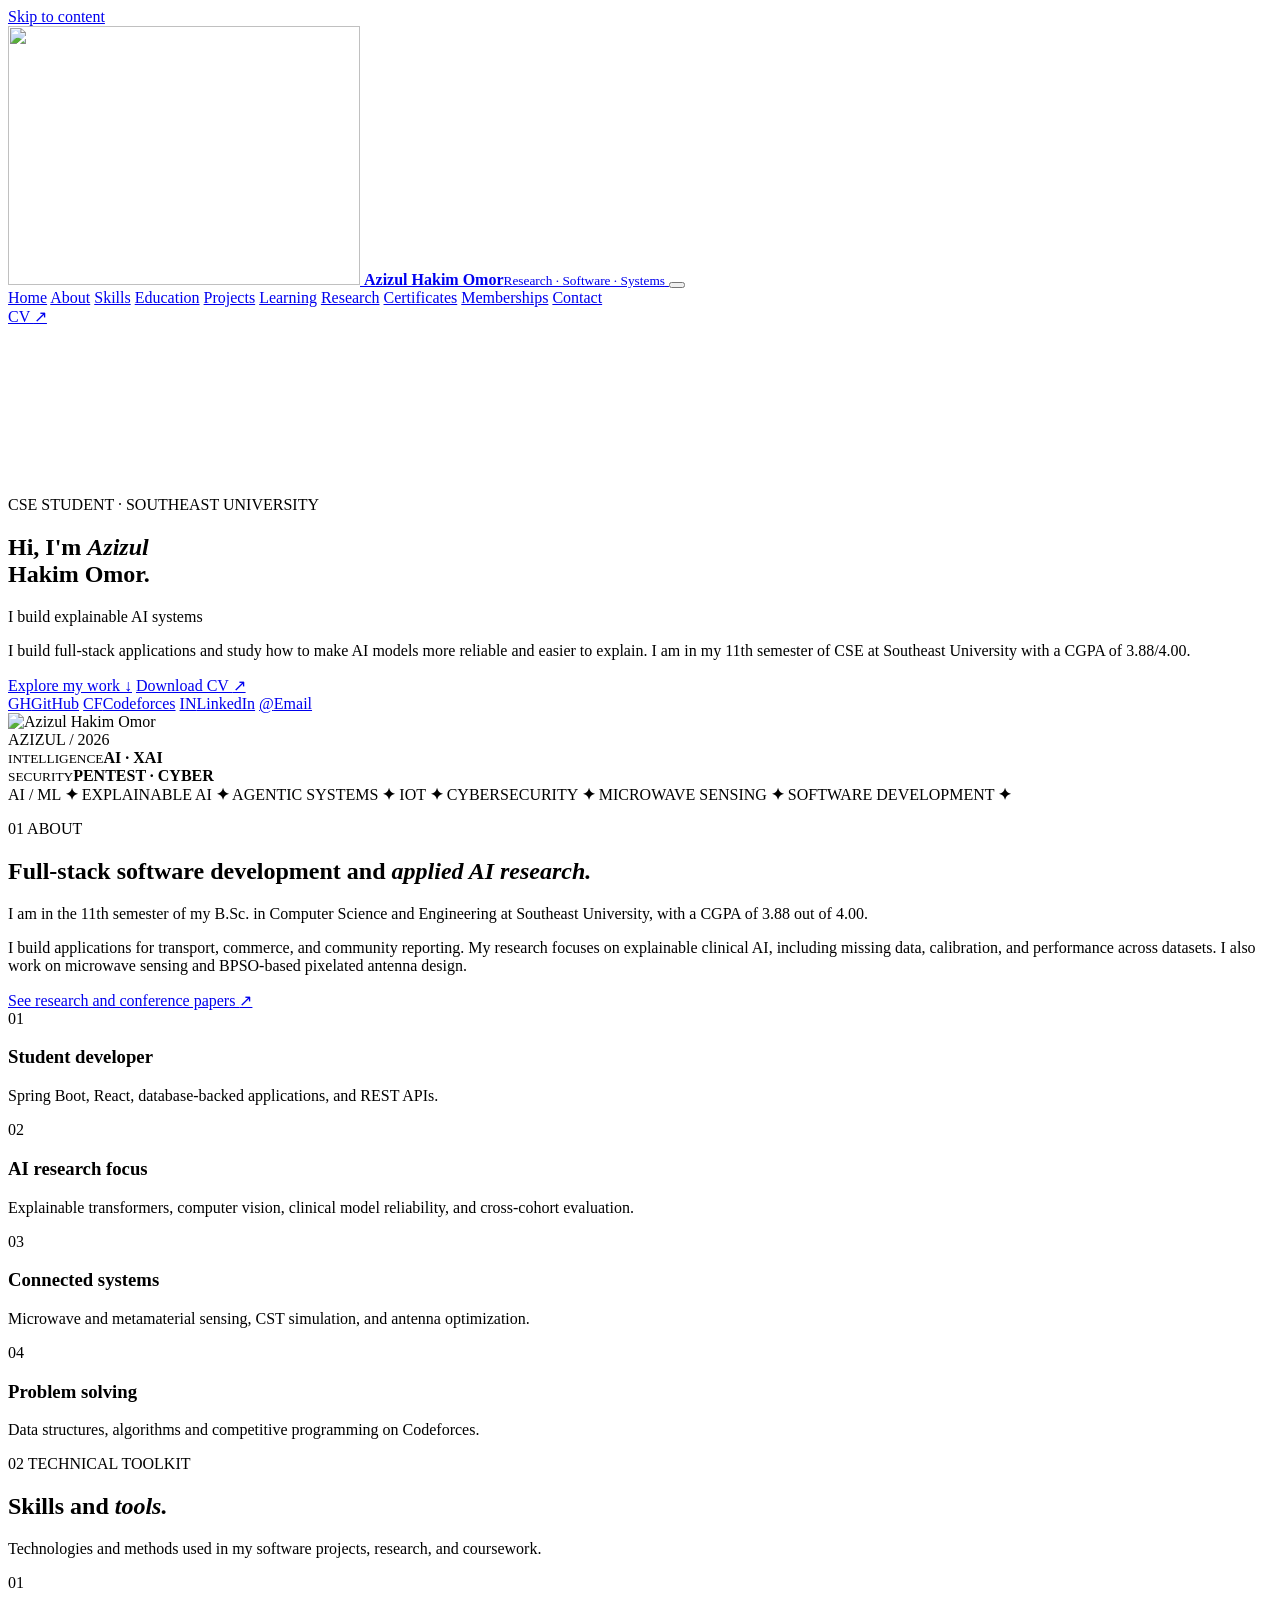
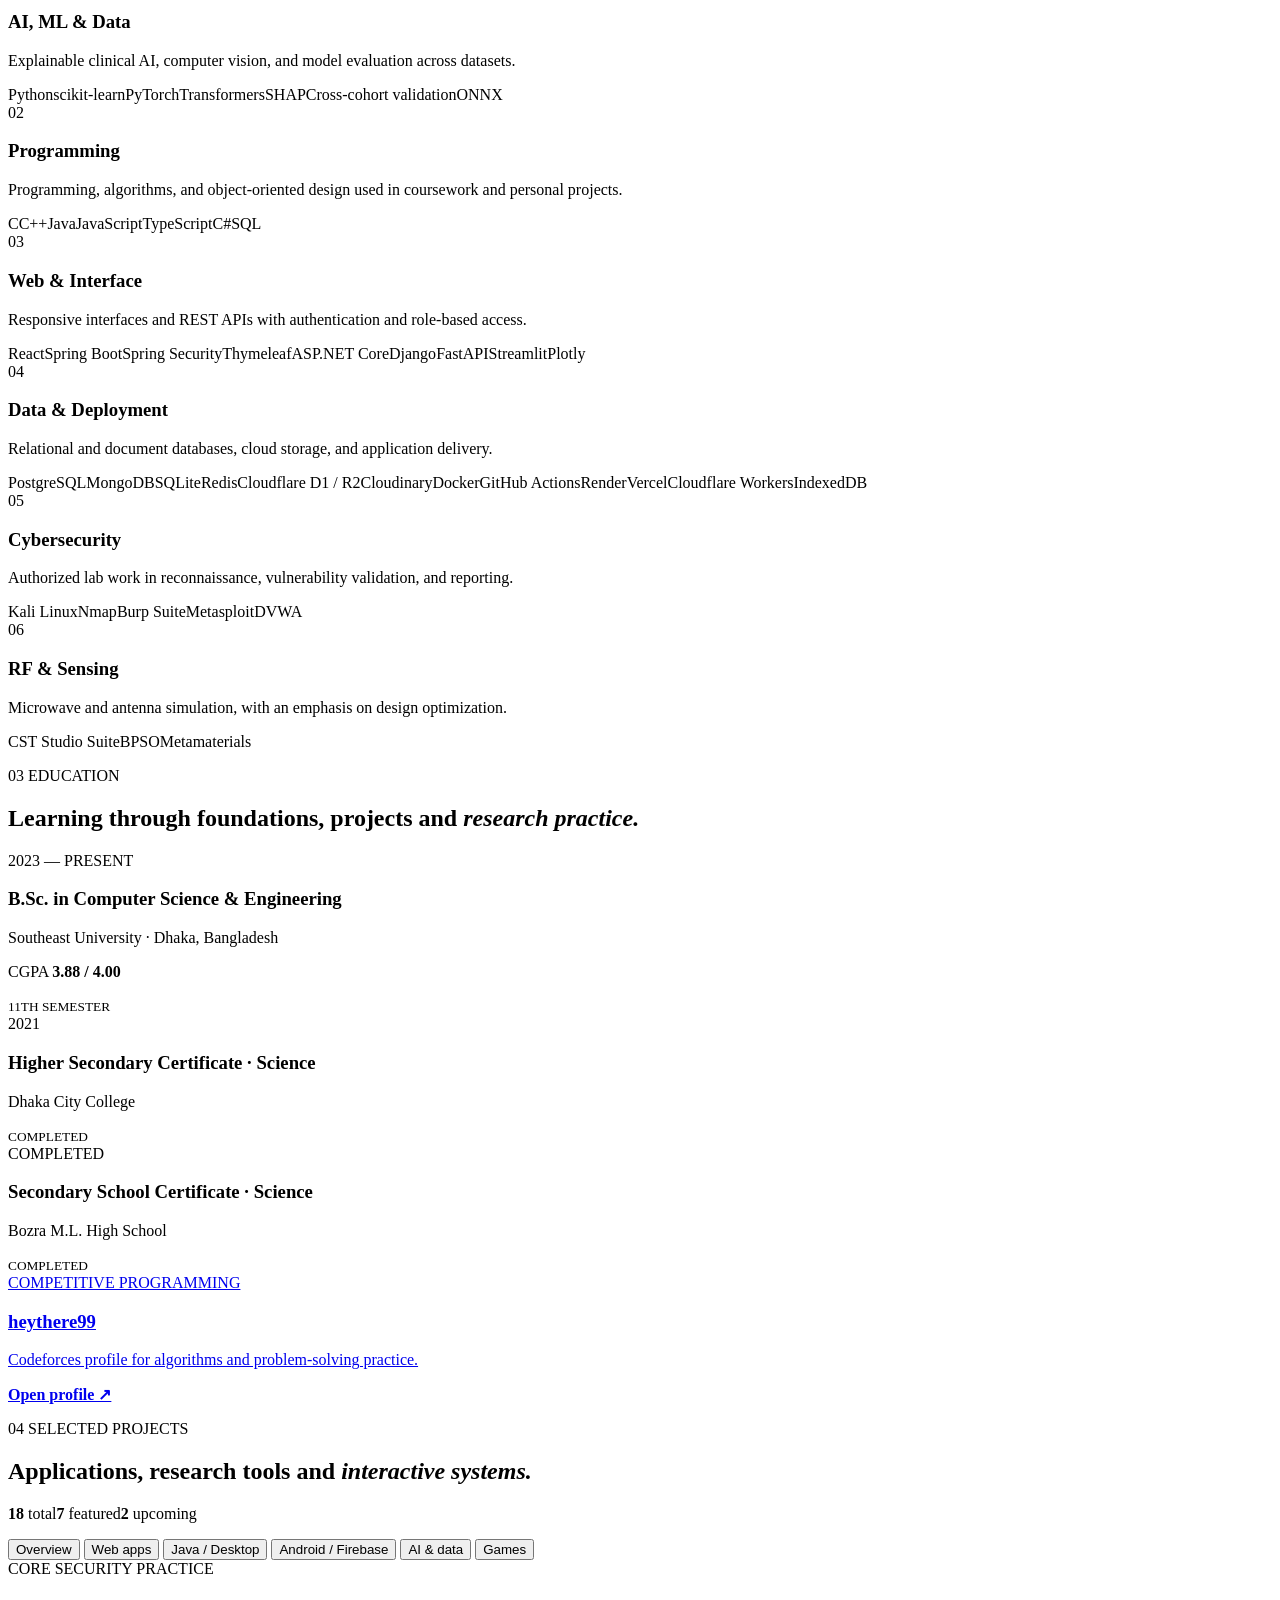
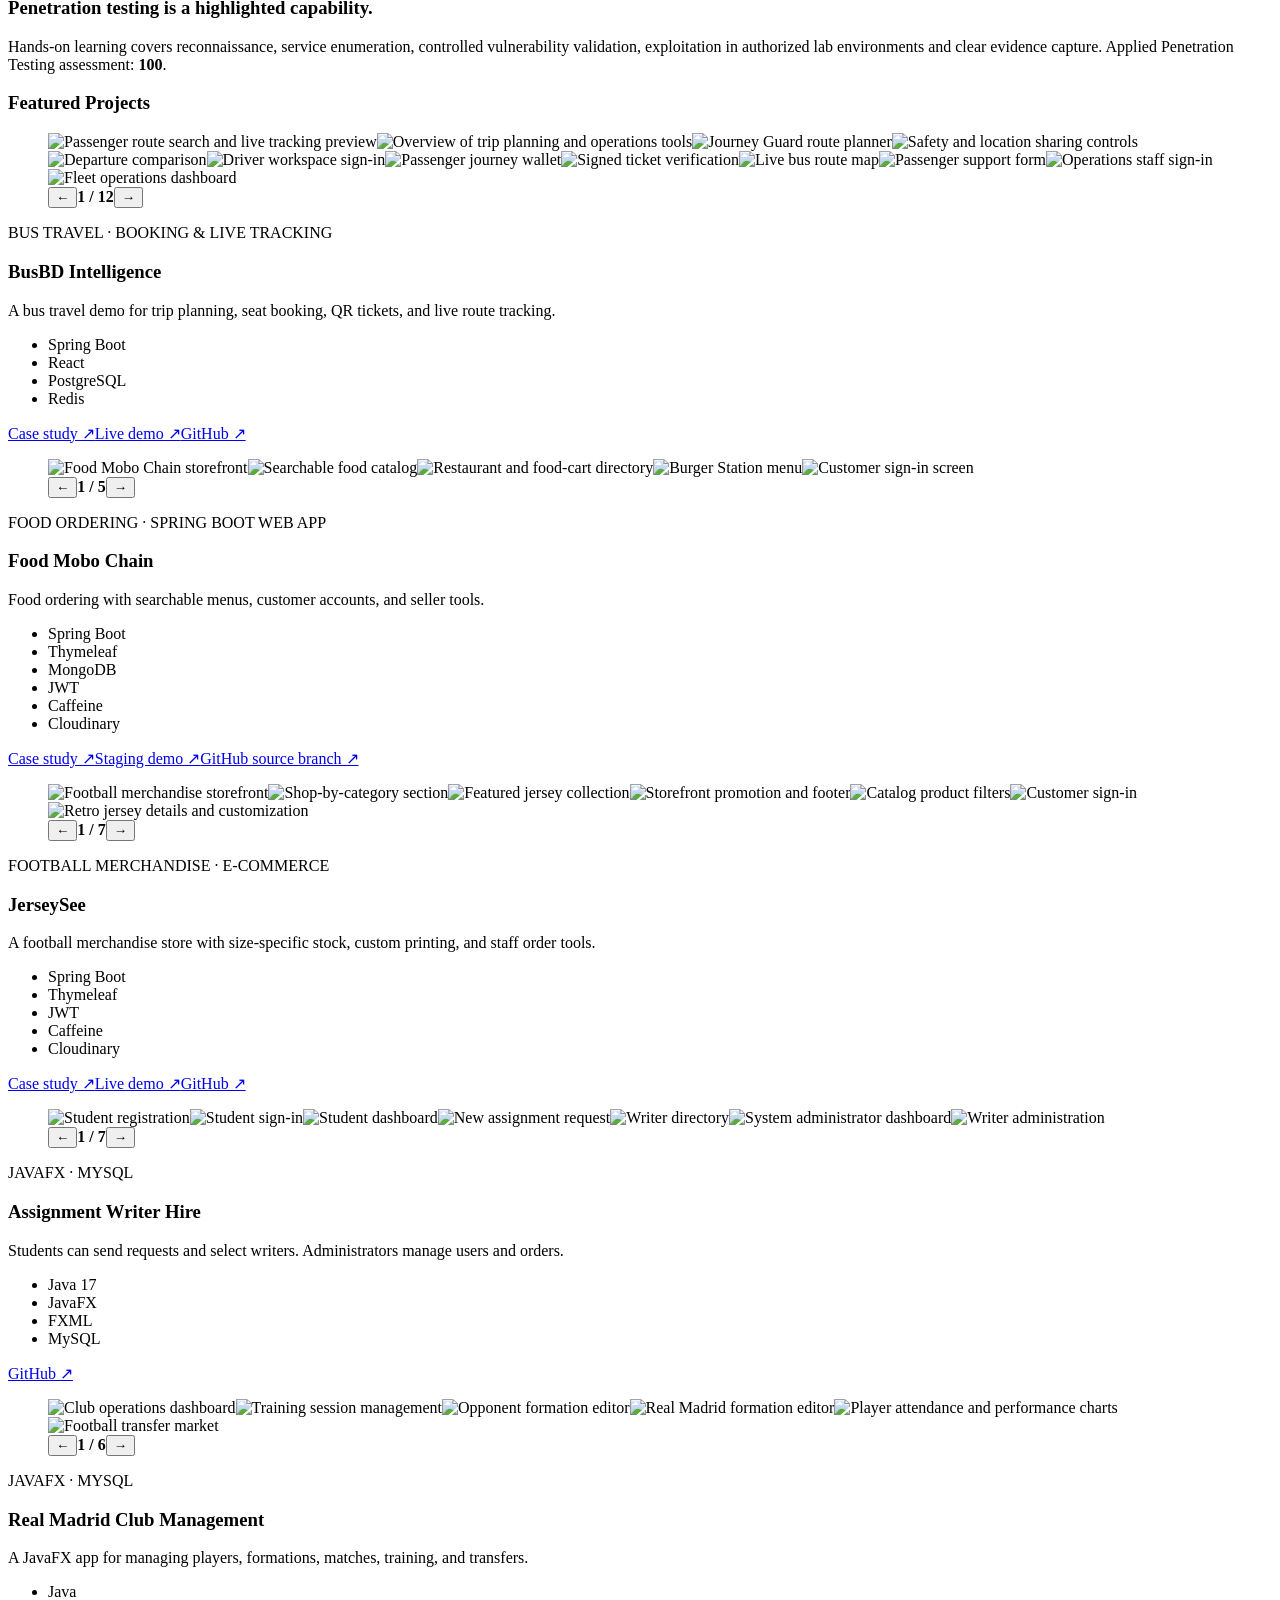
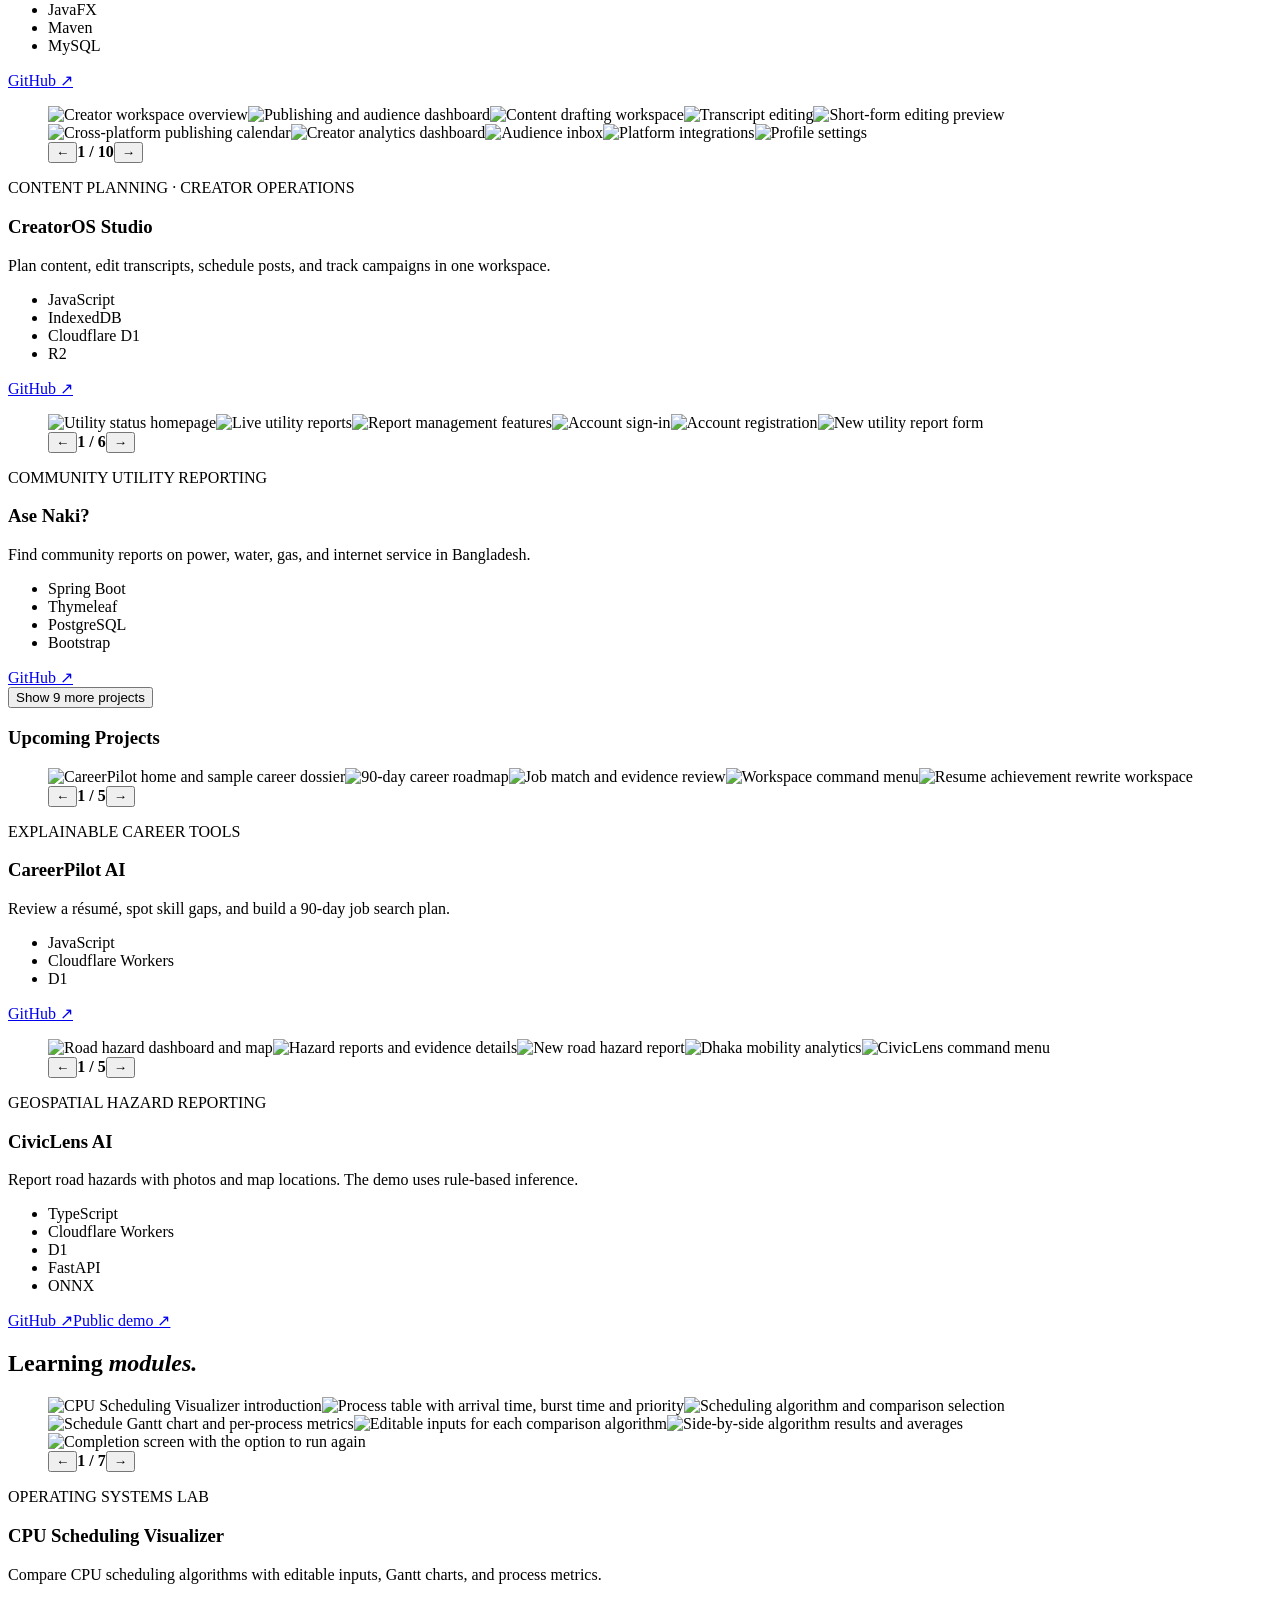
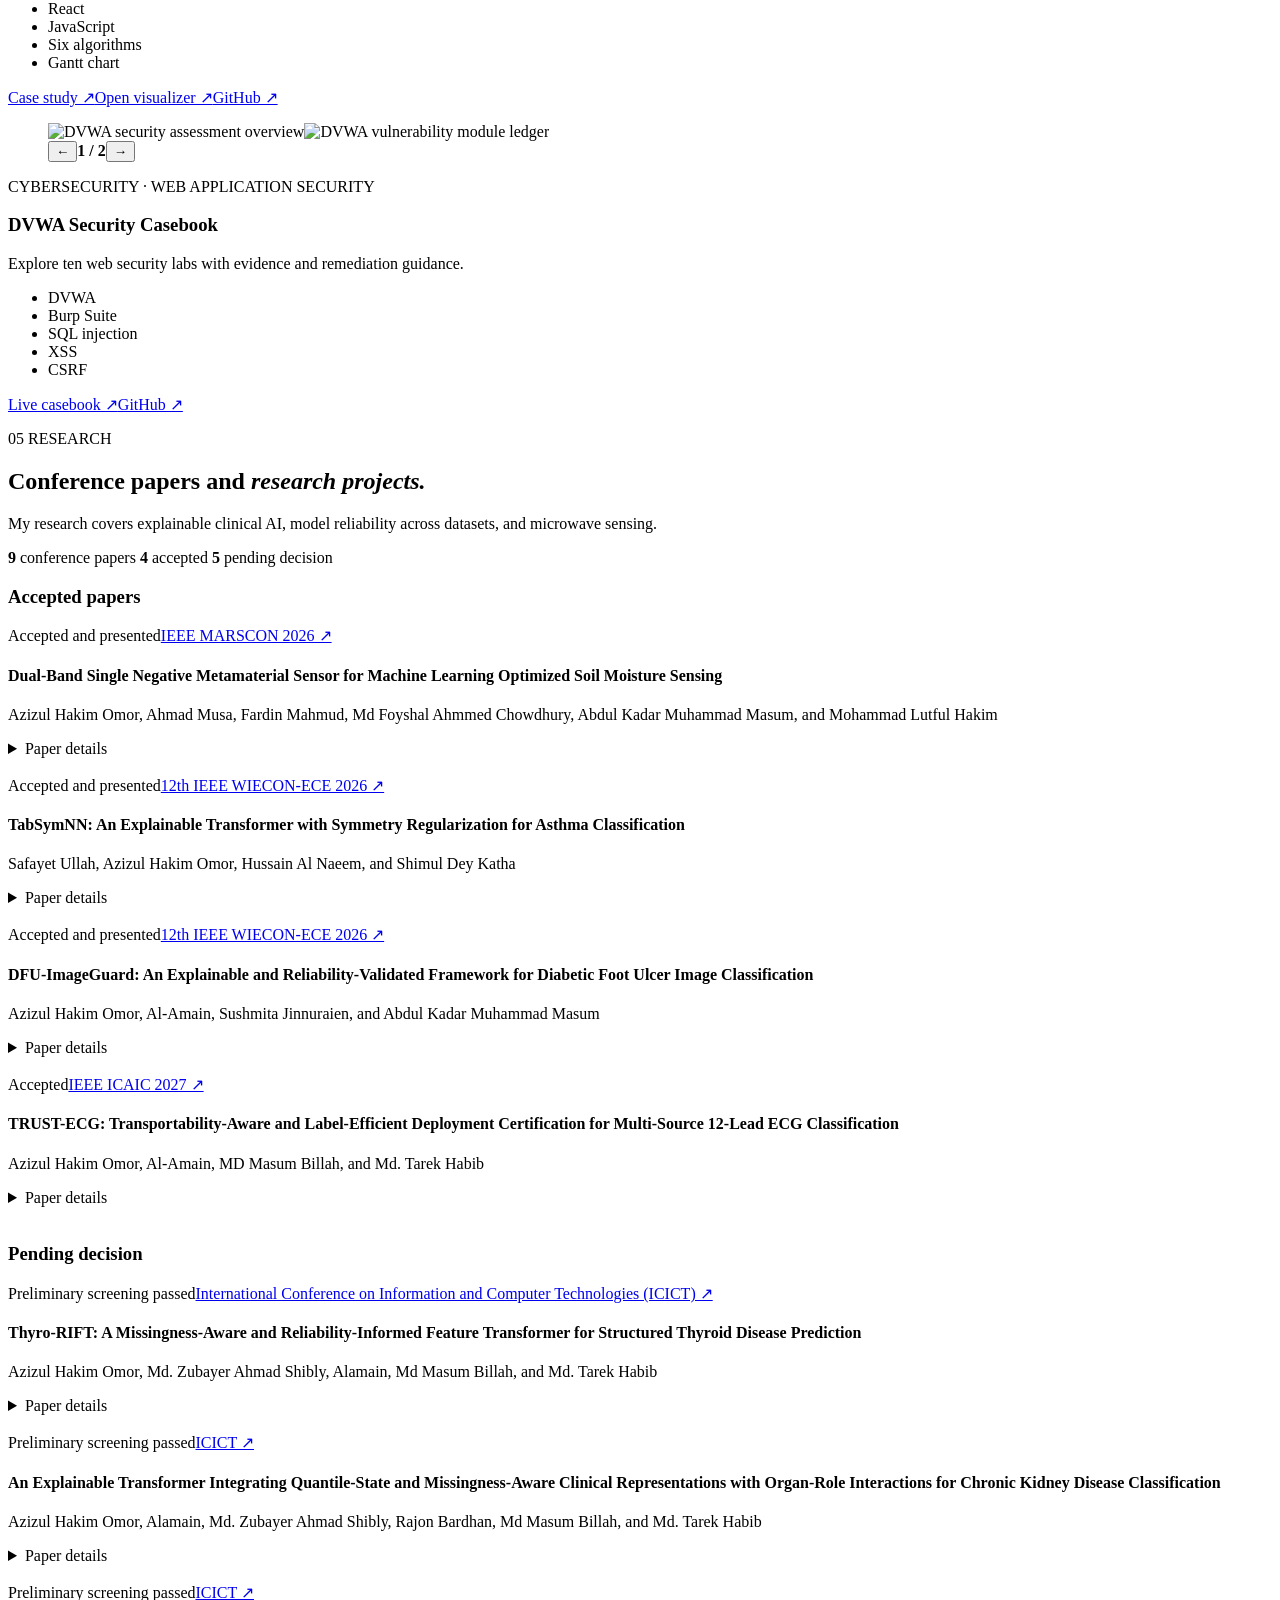
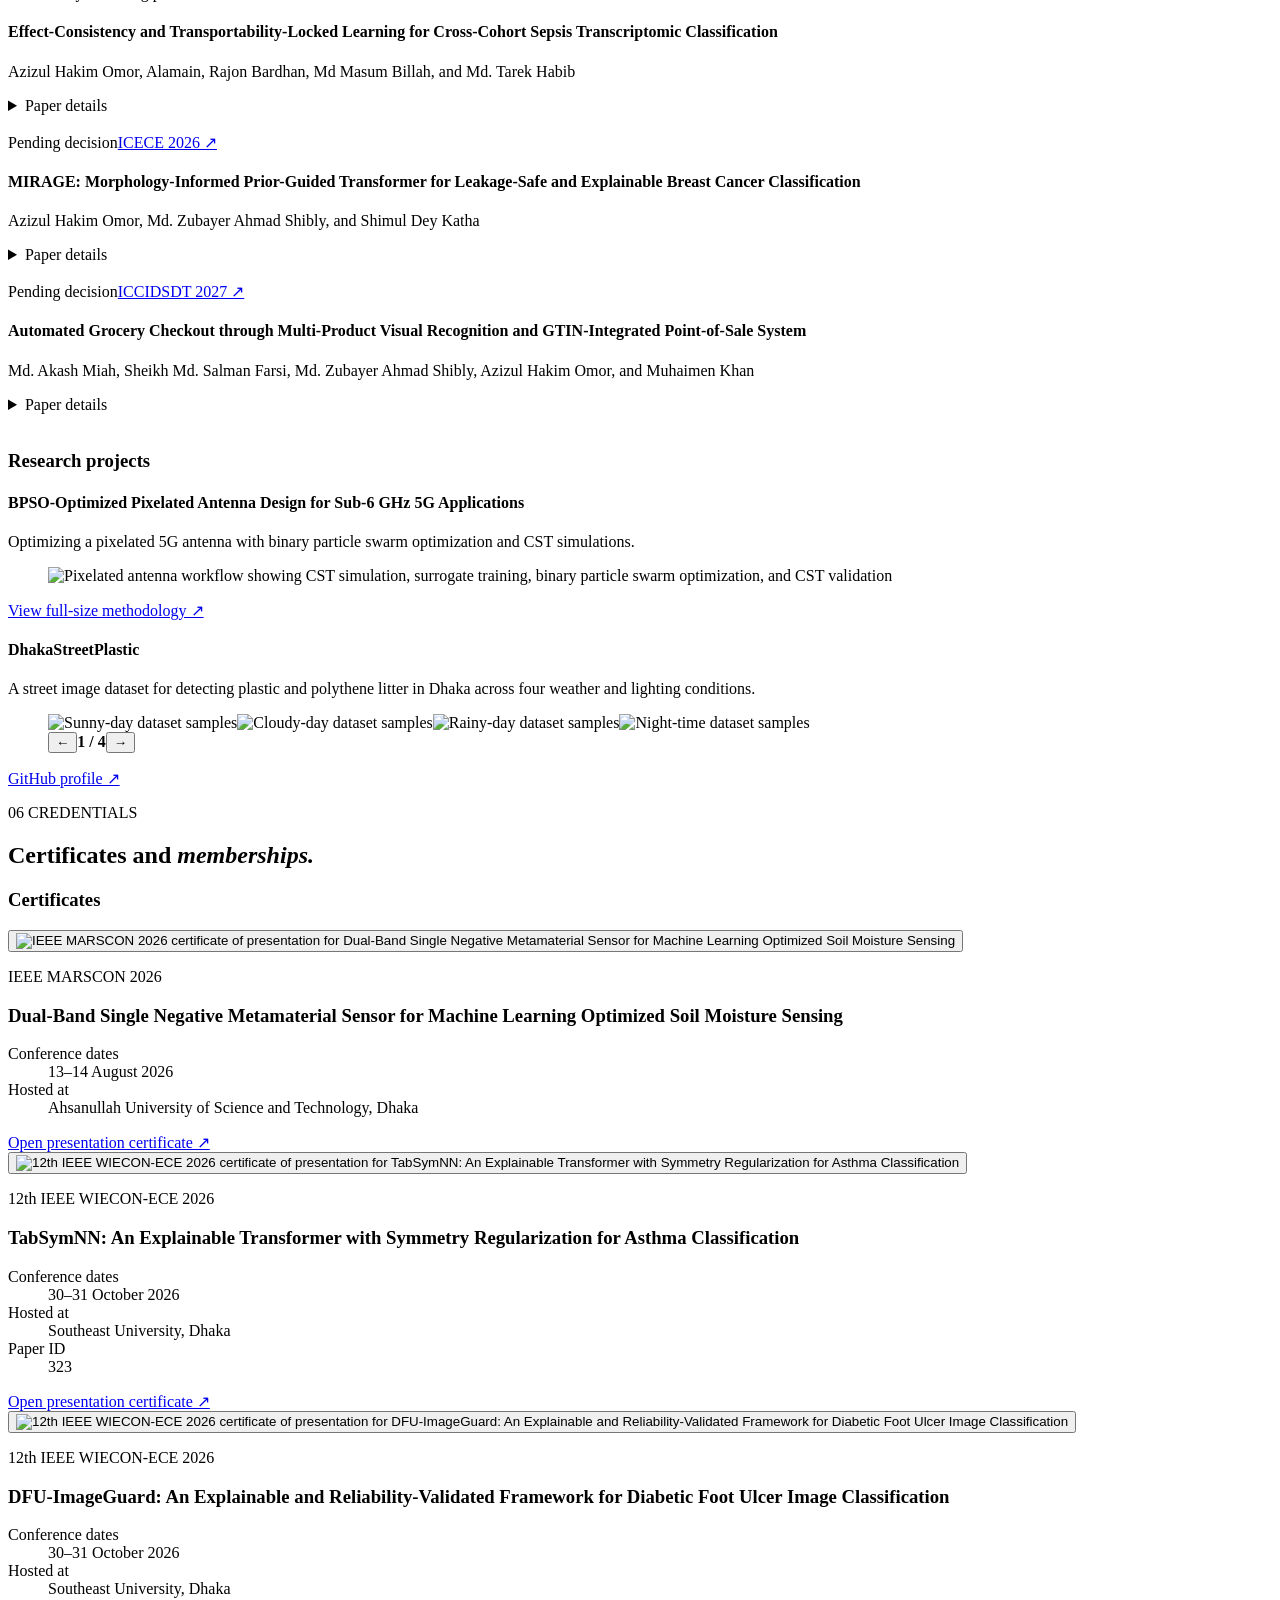
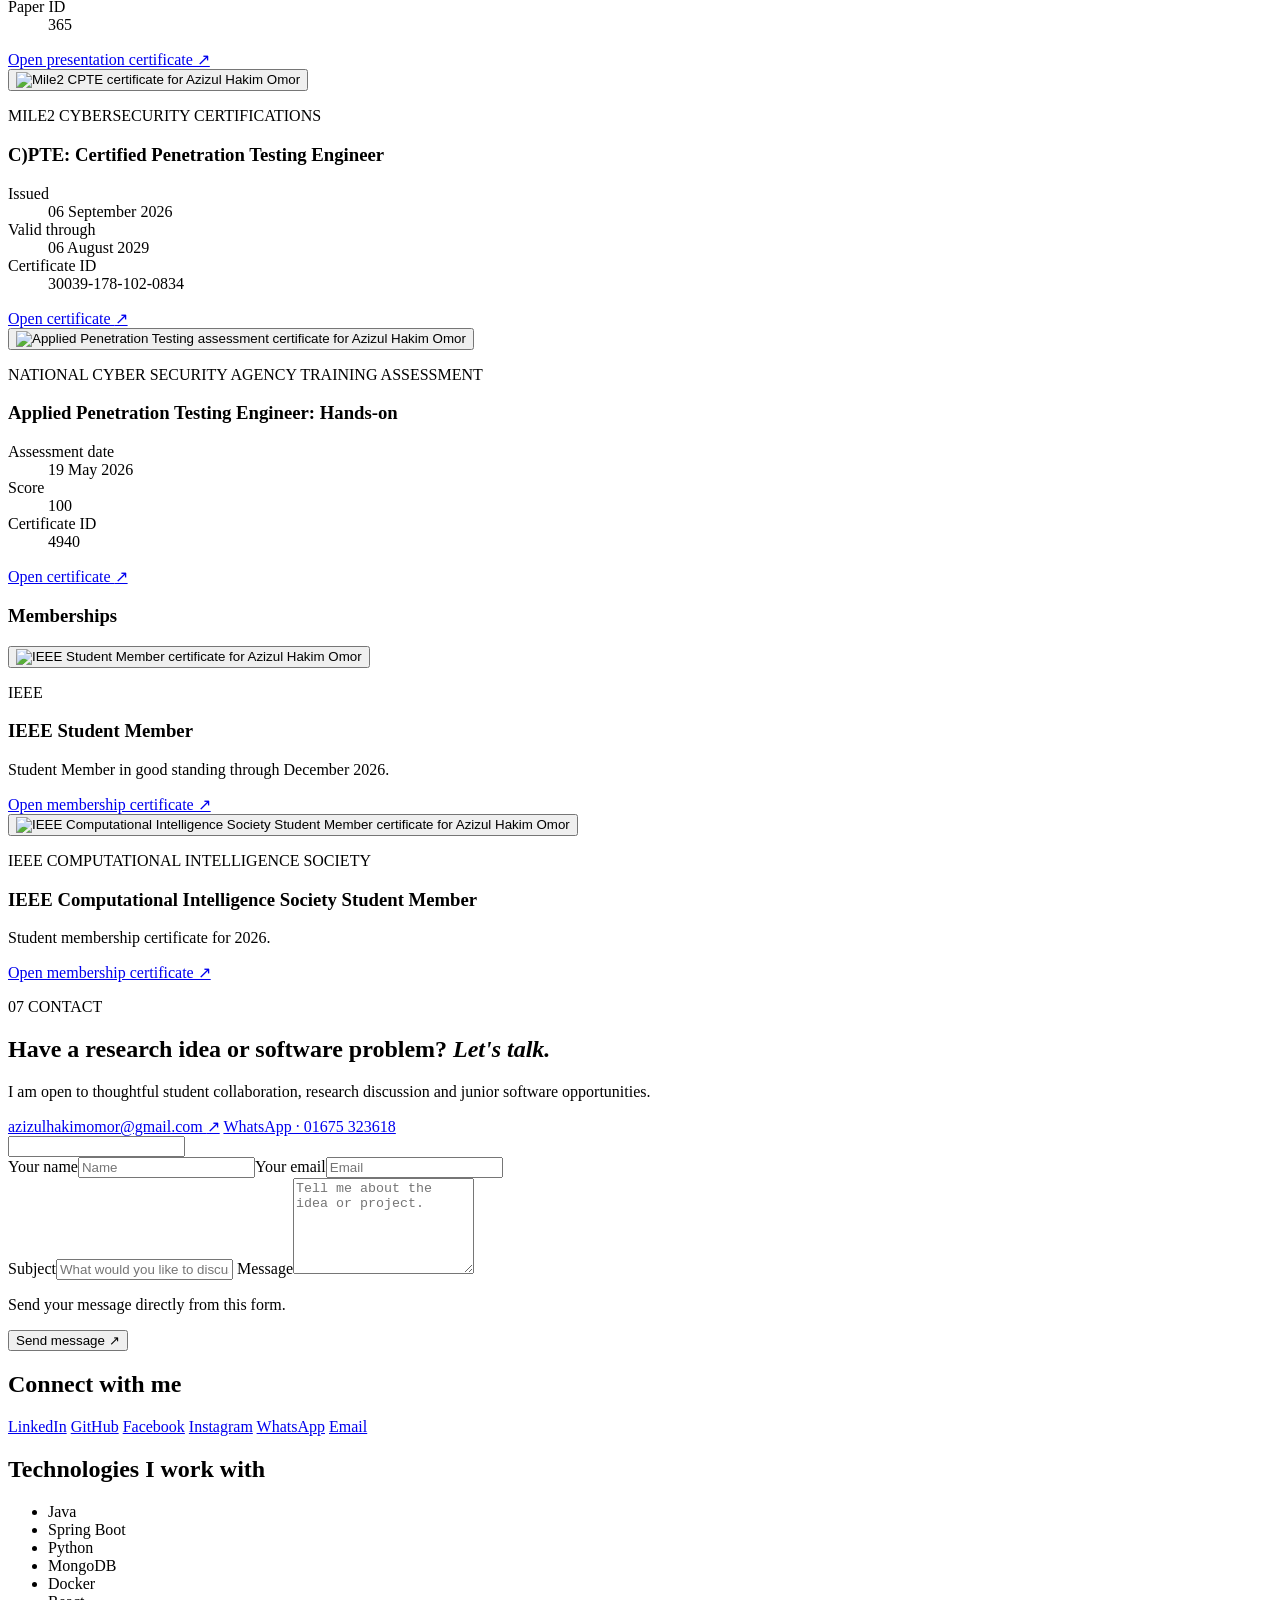
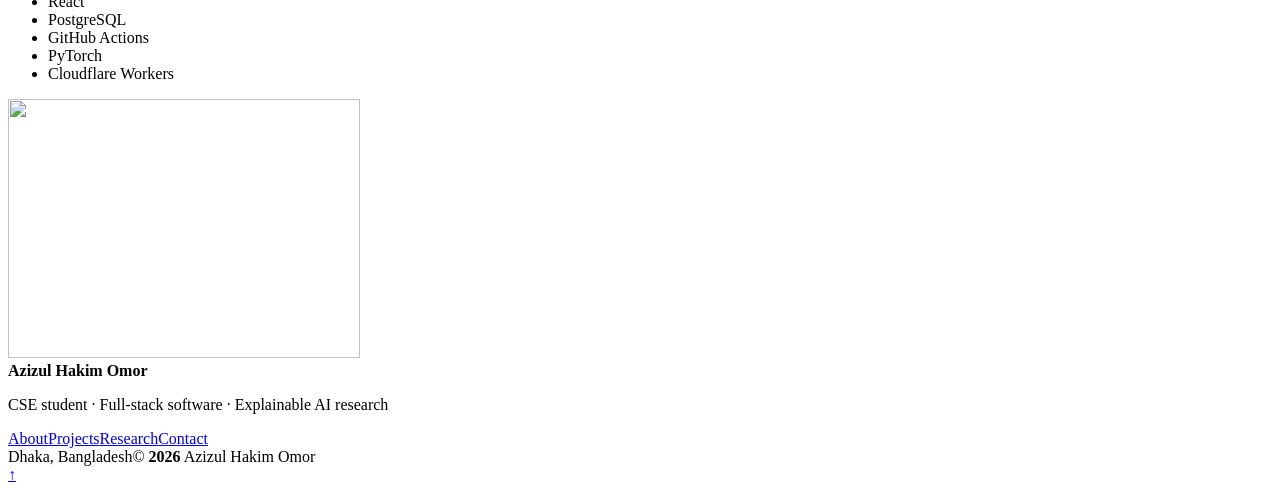
==== commit e1f72cad: "Apply the weathered emerald logo and sharpen intro motion" ====
--- a/src/main/resources/templates/index.html
+++ b/src/main/resources/templates/index.html
@@ -5,7 +5,7 @@
     <meta name="viewport" content="width=device-width, initial-scale=1.0">
     <meta name="description" content="Azizul Hakim Omor – Southeast University CSE student, full-stack software developer, and researcher in reliable and explainable AI, with work in clinical prediction and microwave sensing.">
     <meta name="theme-color" content="#061713">
-    <link rel="icon" type="image/png" sizes="192x192" href="/assets/images/aho-green-icon.png">
+    <link rel="icon" type="image/png" sizes="192x192" href="/assets/images/aho-forged-icon.png">
     <title>Azizul Hakim Omor | AI Research & Software Portfolio</title>
     <link rel="preconnect" href="https://fonts.googleapis.com">
     <link rel="preconnect" href="https://fonts.gstatic.com" crossorigin>
@@ -14,8 +14,8 @@
     <script defer src="/assets/js/app.js?v=smooth-1" th:src="@{/assets/js/app.js(v='smooth-1')}"></script>
     <script defer src="/assets/js/project-details.js?v=single-logo-1"></script>
     <script defer src="/assets/js/portfolio-chat.js?v=20261116-soft"></script>
-    <link rel="stylesheet" href="/assets/css/aho-intro.css?v=smooth-1" th:href="@{/assets/css/aho-intro.css(v='smooth-1')}">
-    <script type="module" src="/assets/js/aho-intro.js?v=green-logo-1" th:src="@{/assets/js/aho-intro.js(v='green-logo-1')}"></script>
+    <link rel="stylesheet" href="/assets/css/aho-intro.css?v=forged-1" th:href="@{/assets/css/aho-intro.css(v='forged-1')}">
+    <script type="module" src="/assets/js/aho-intro.js?v=forged-1" th:src="@{/assets/js/aho-intro.js(v='forged-1')}"></script>
 </head>
 <body>
 <dialog class="aho-intro" id="aho-intro" aria-label="Portfolio intro">
@@ -33,7 +33,7 @@
 
 <header class="site-header" id="top">
     <a class="brand" href="#home" aria-label="Azizul Hakim Omor home">
-        <span class="brand-mark"><img src="/assets/images/aho-green-logo.webp" alt="" width="320" height="193"></span>
+        <span class="brand-mark"><img src="/assets/images/aho-forged-logo.webp" alt="" width="352" height="259"></span>
         <span class="brand-copy"><strong>Azizul Hakim Omor</strong><small>Research · Software · Systems</small></span>
     </a>
     <button class="menu-toggle" type="button" aria-label="Open menu" aria-controls="site-navigation" aria-expanded="false"><span></span><span></span><span></span></button>
@@ -549,7 +549,7 @@
         </section>
     </div>
     <div class="shell footer-grid">
-        <a class="footer-mark" href="#home" aria-label="Back to homepage"><img src="/assets/images/aho-green-logo.webp" alt="" width="320" height="193" loading="lazy"></a>
+        <a class="footer-mark" href="#home" aria-label="Back to homepage"><img src="/assets/images/aho-forged-logo.webp" alt="" width="352" height="259" loading="lazy"></a>
         <div><strong>Azizul Hakim Omor</strong><p>CSE student · Full-stack software · Explainable AI research</p></div>
         <nav aria-label="Footer navigation"><a href="#about">About</a><a href="#projects">Projects</a><a href="#research">Research</a><a href="#contact">Contact</a></nav>
         <div class="footer-meta"><span>Dhaka, Bangladesh</span><span>© <b id="year">2026</b> Azizul Hakim Omor</span></div>
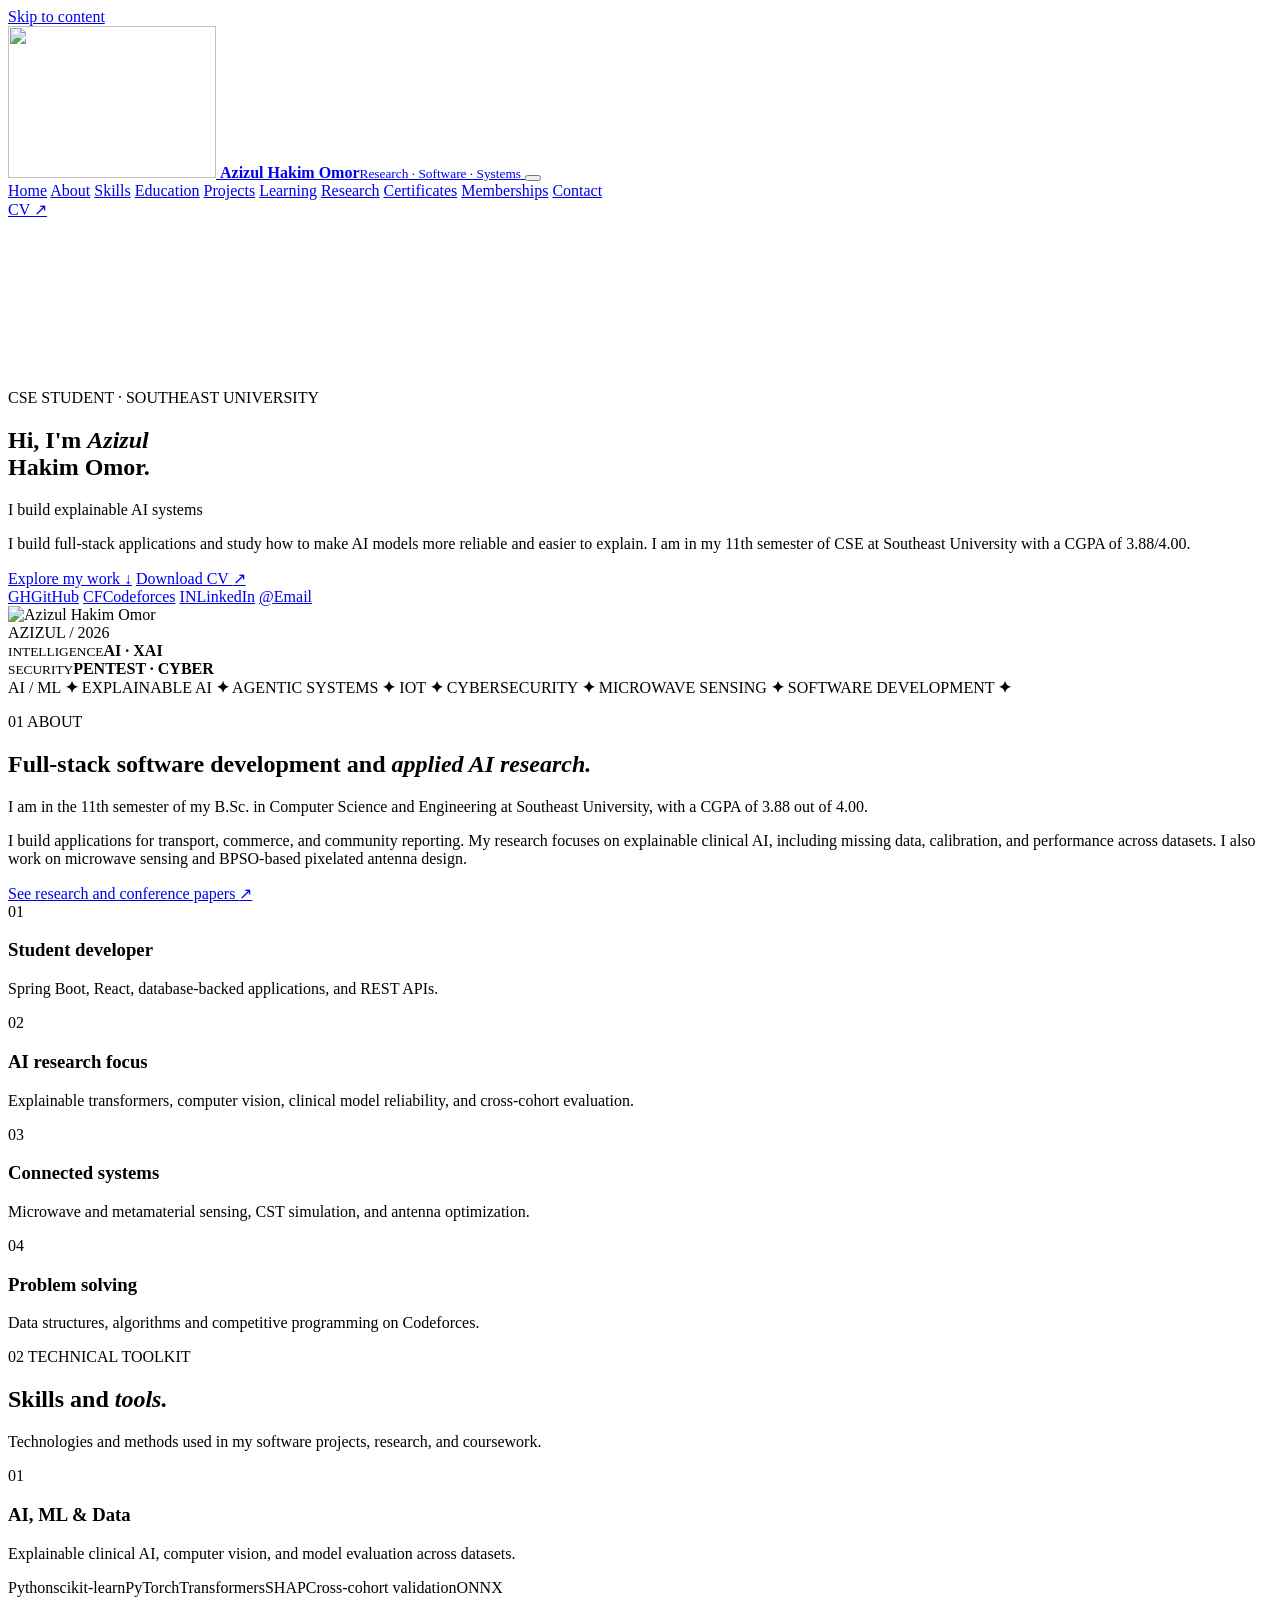
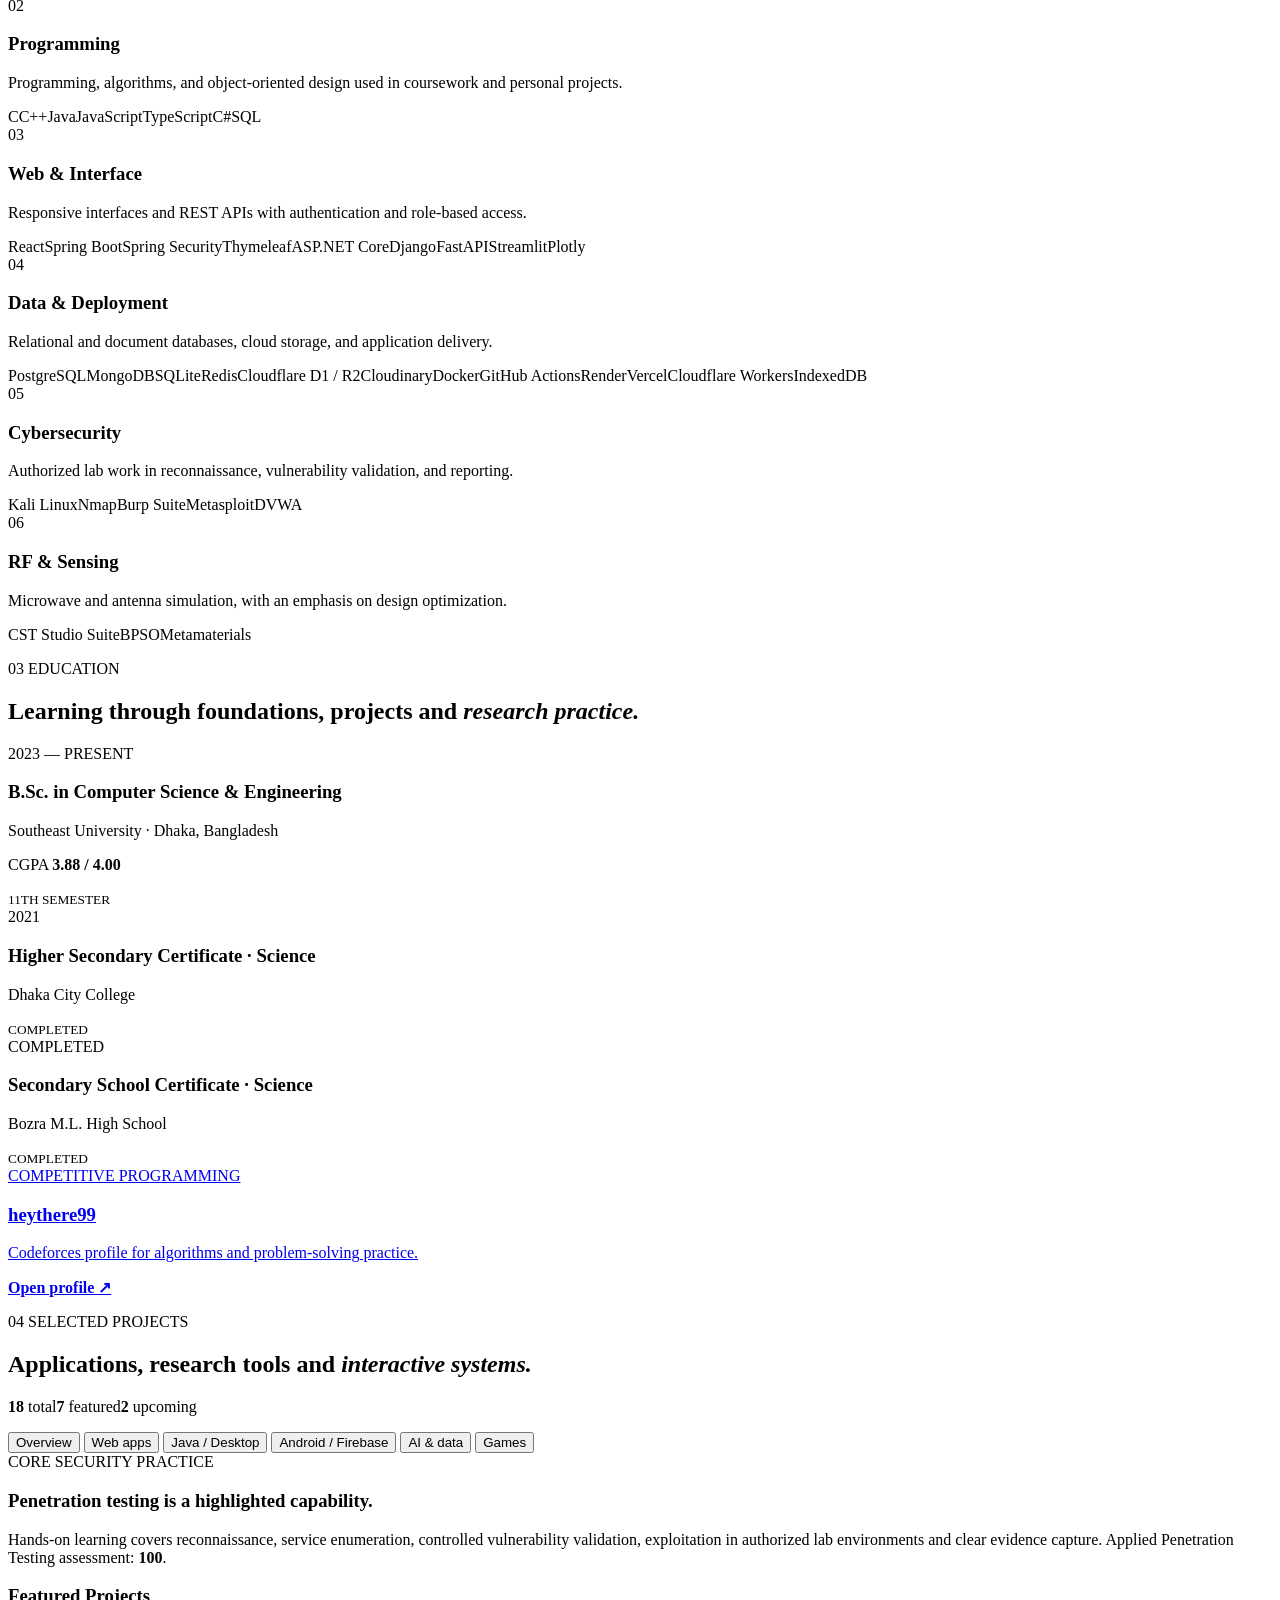
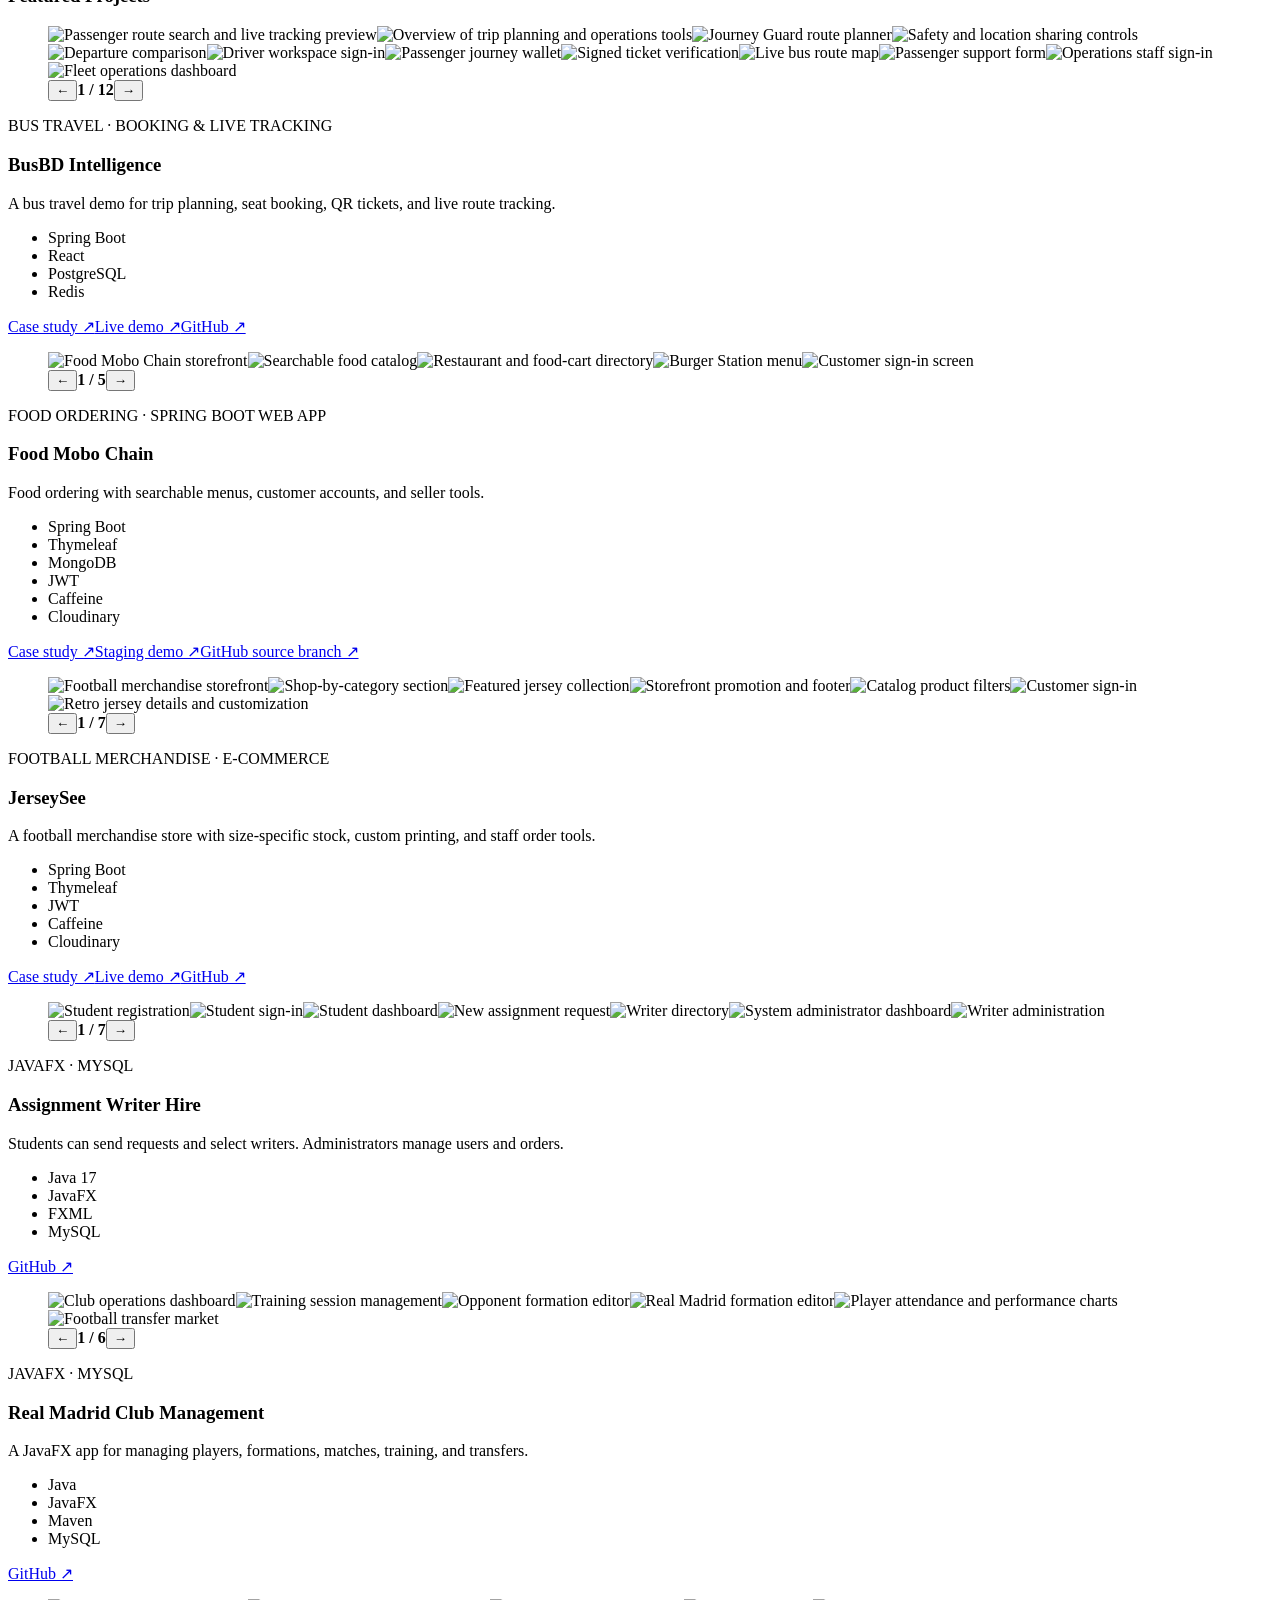
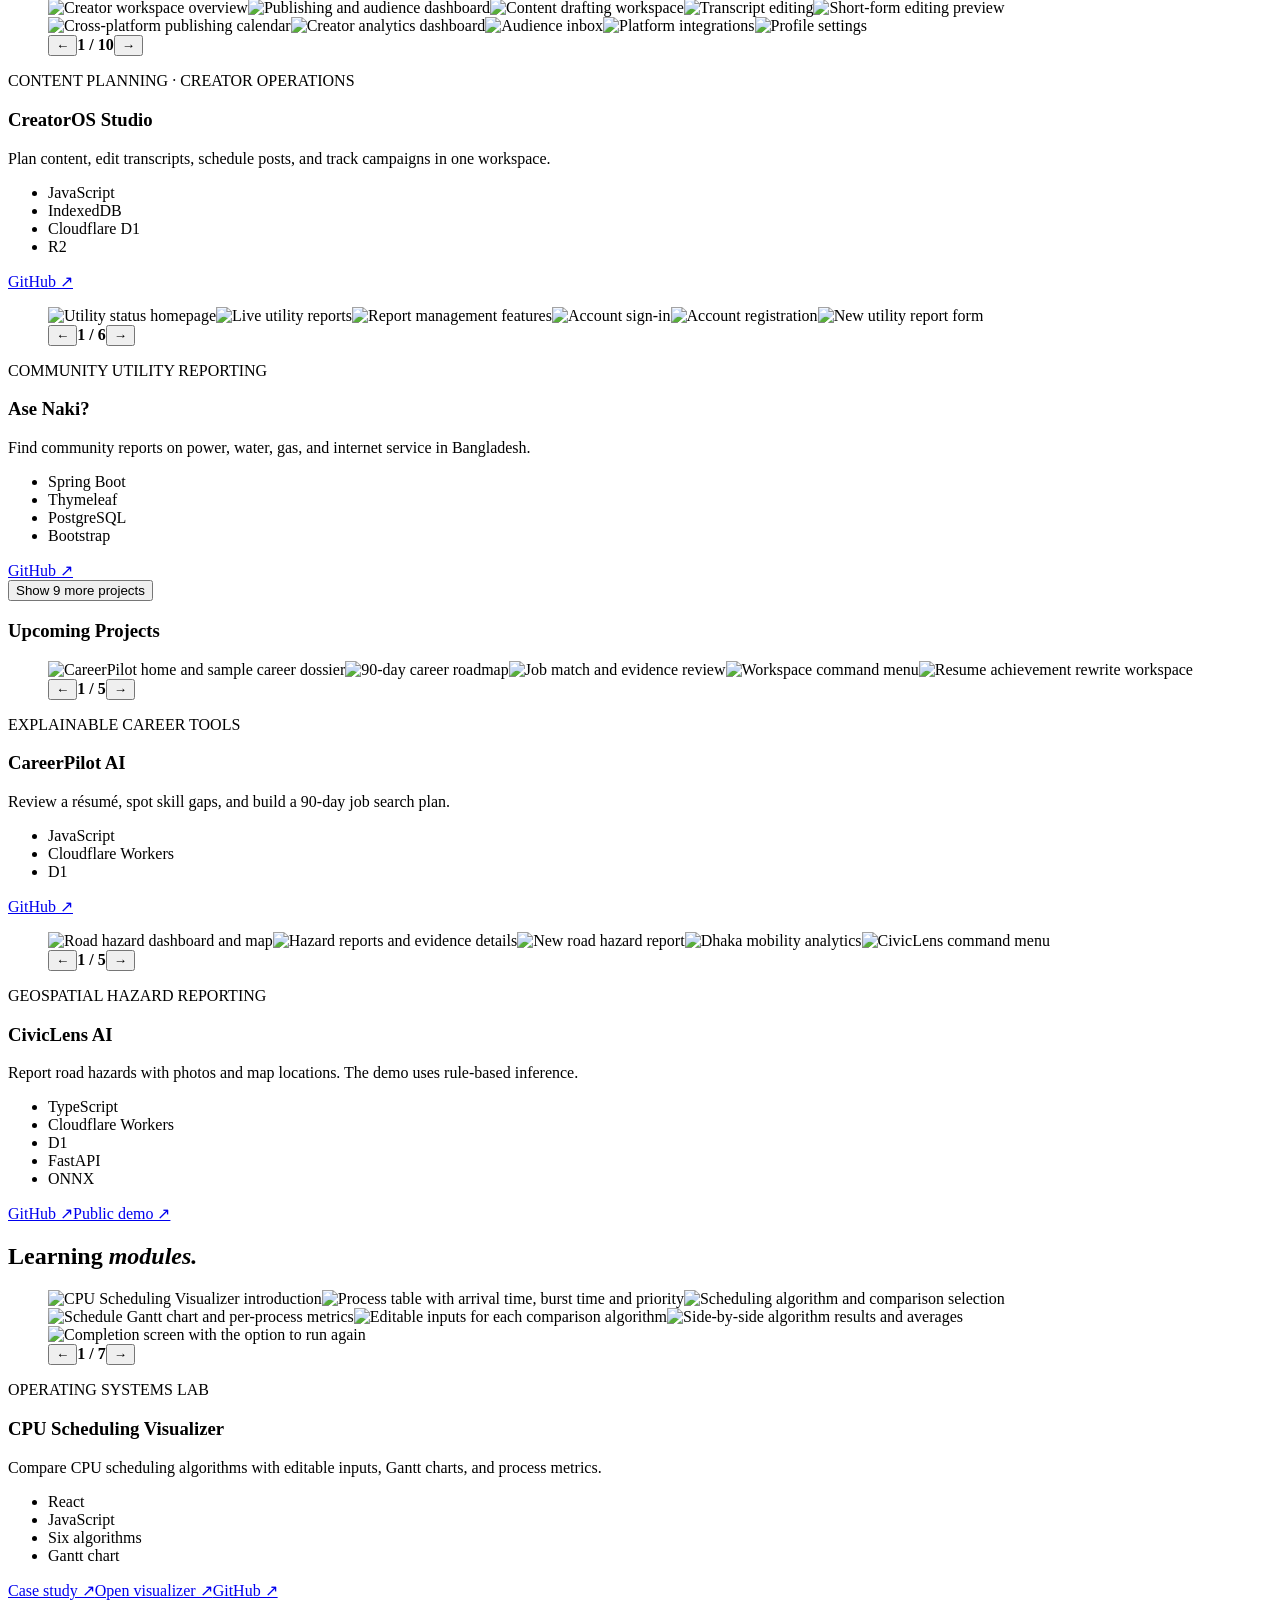
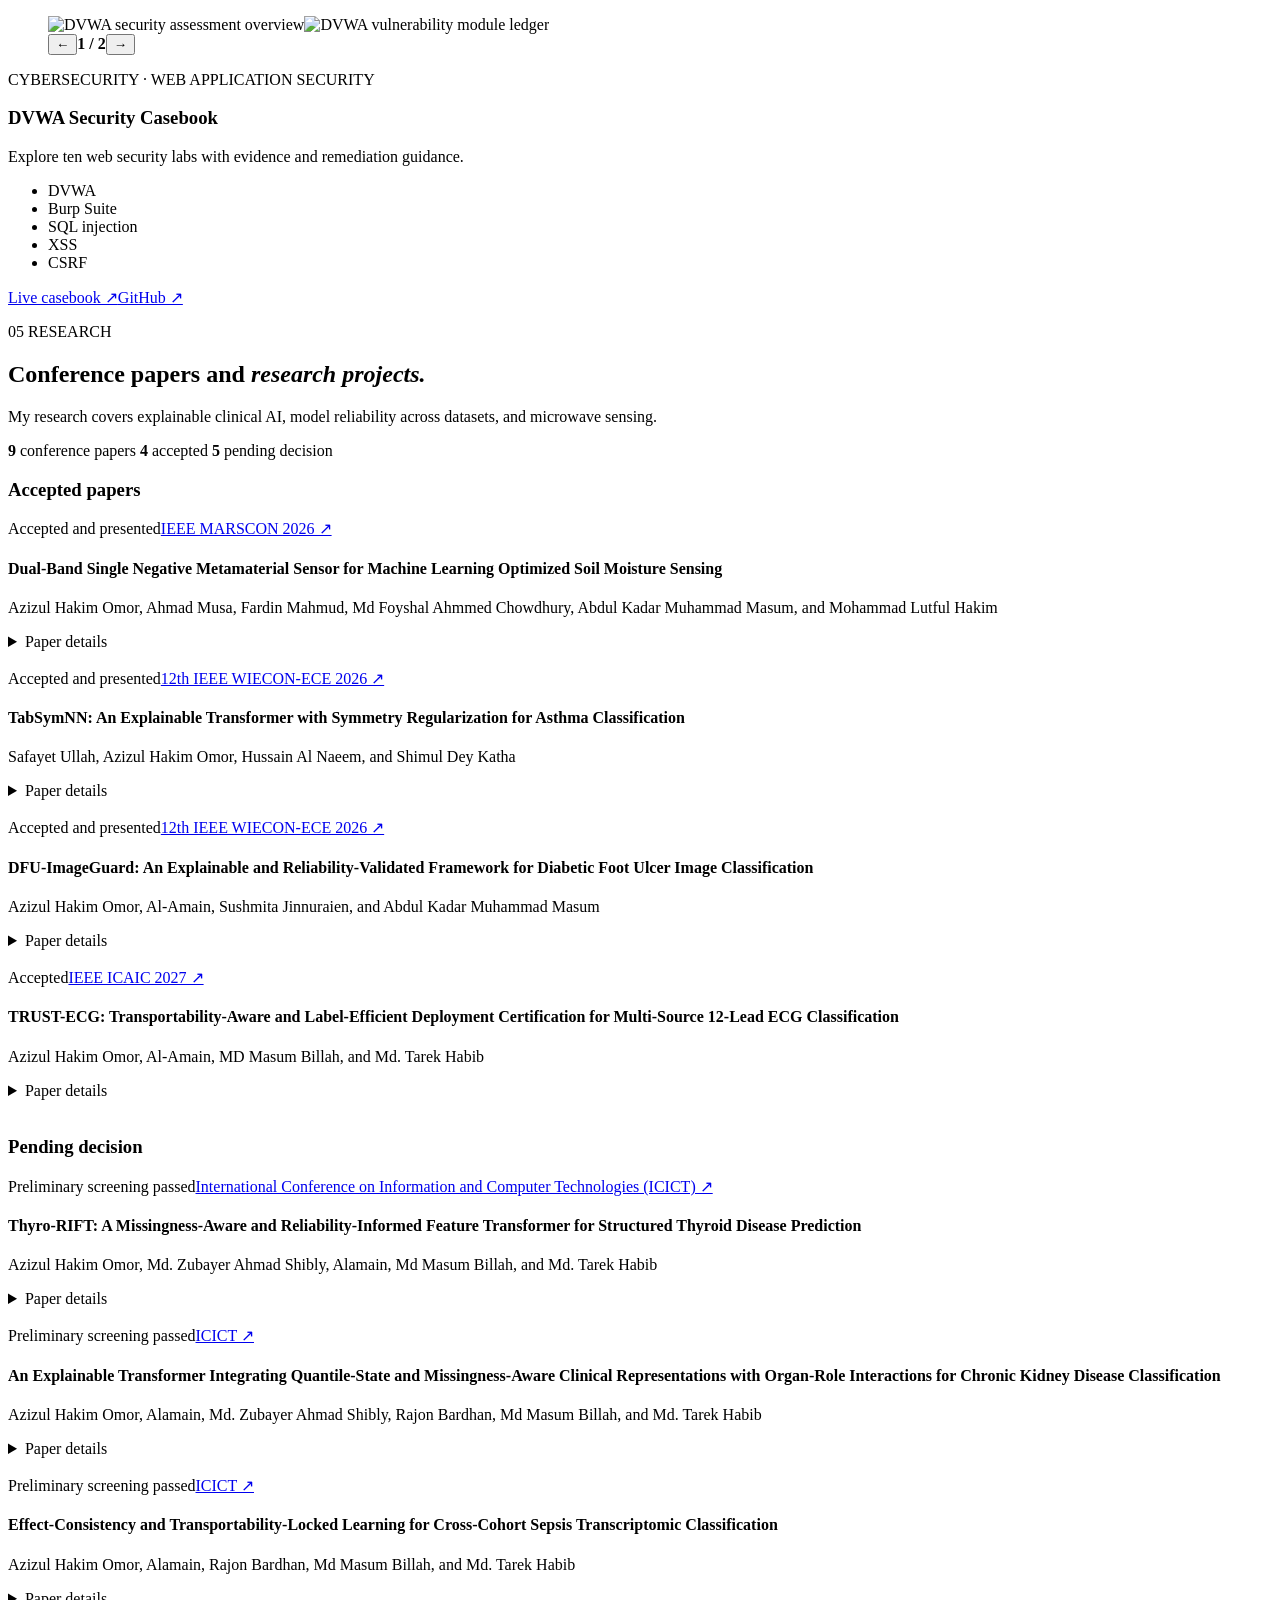
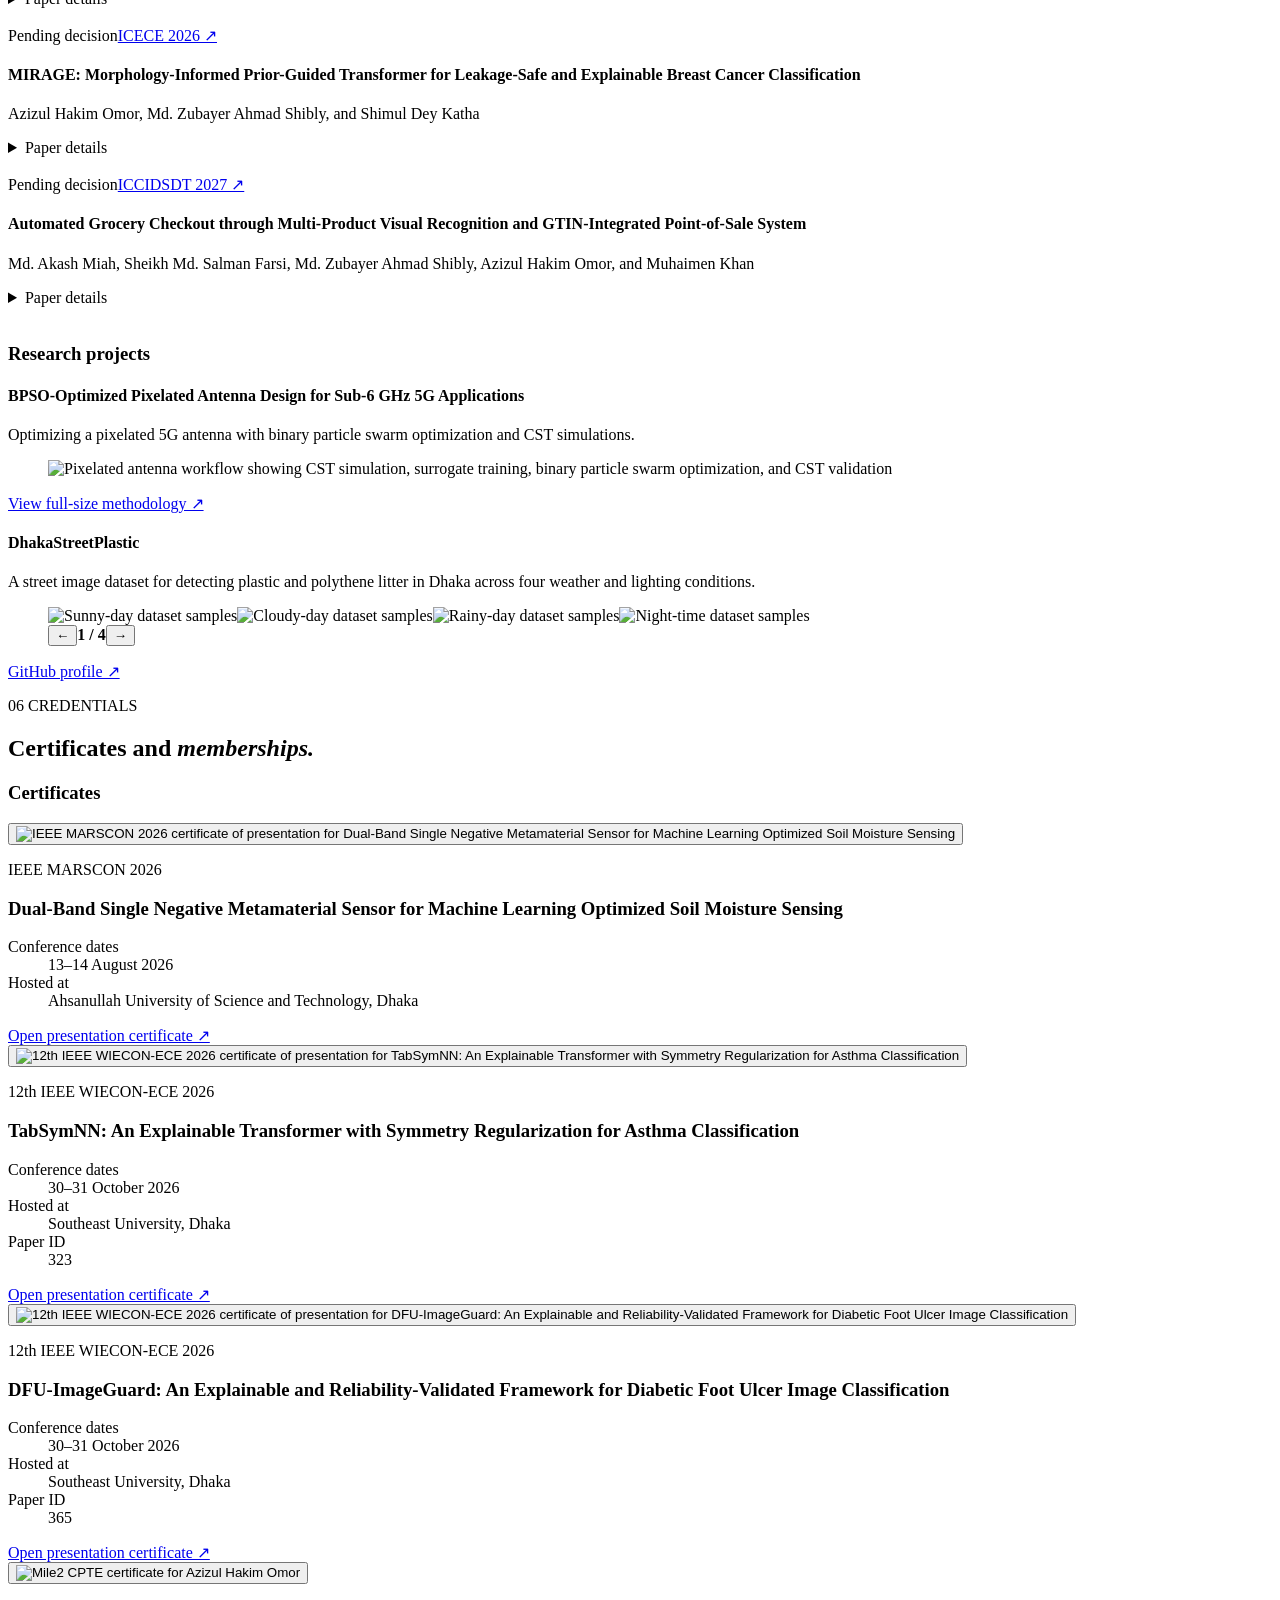
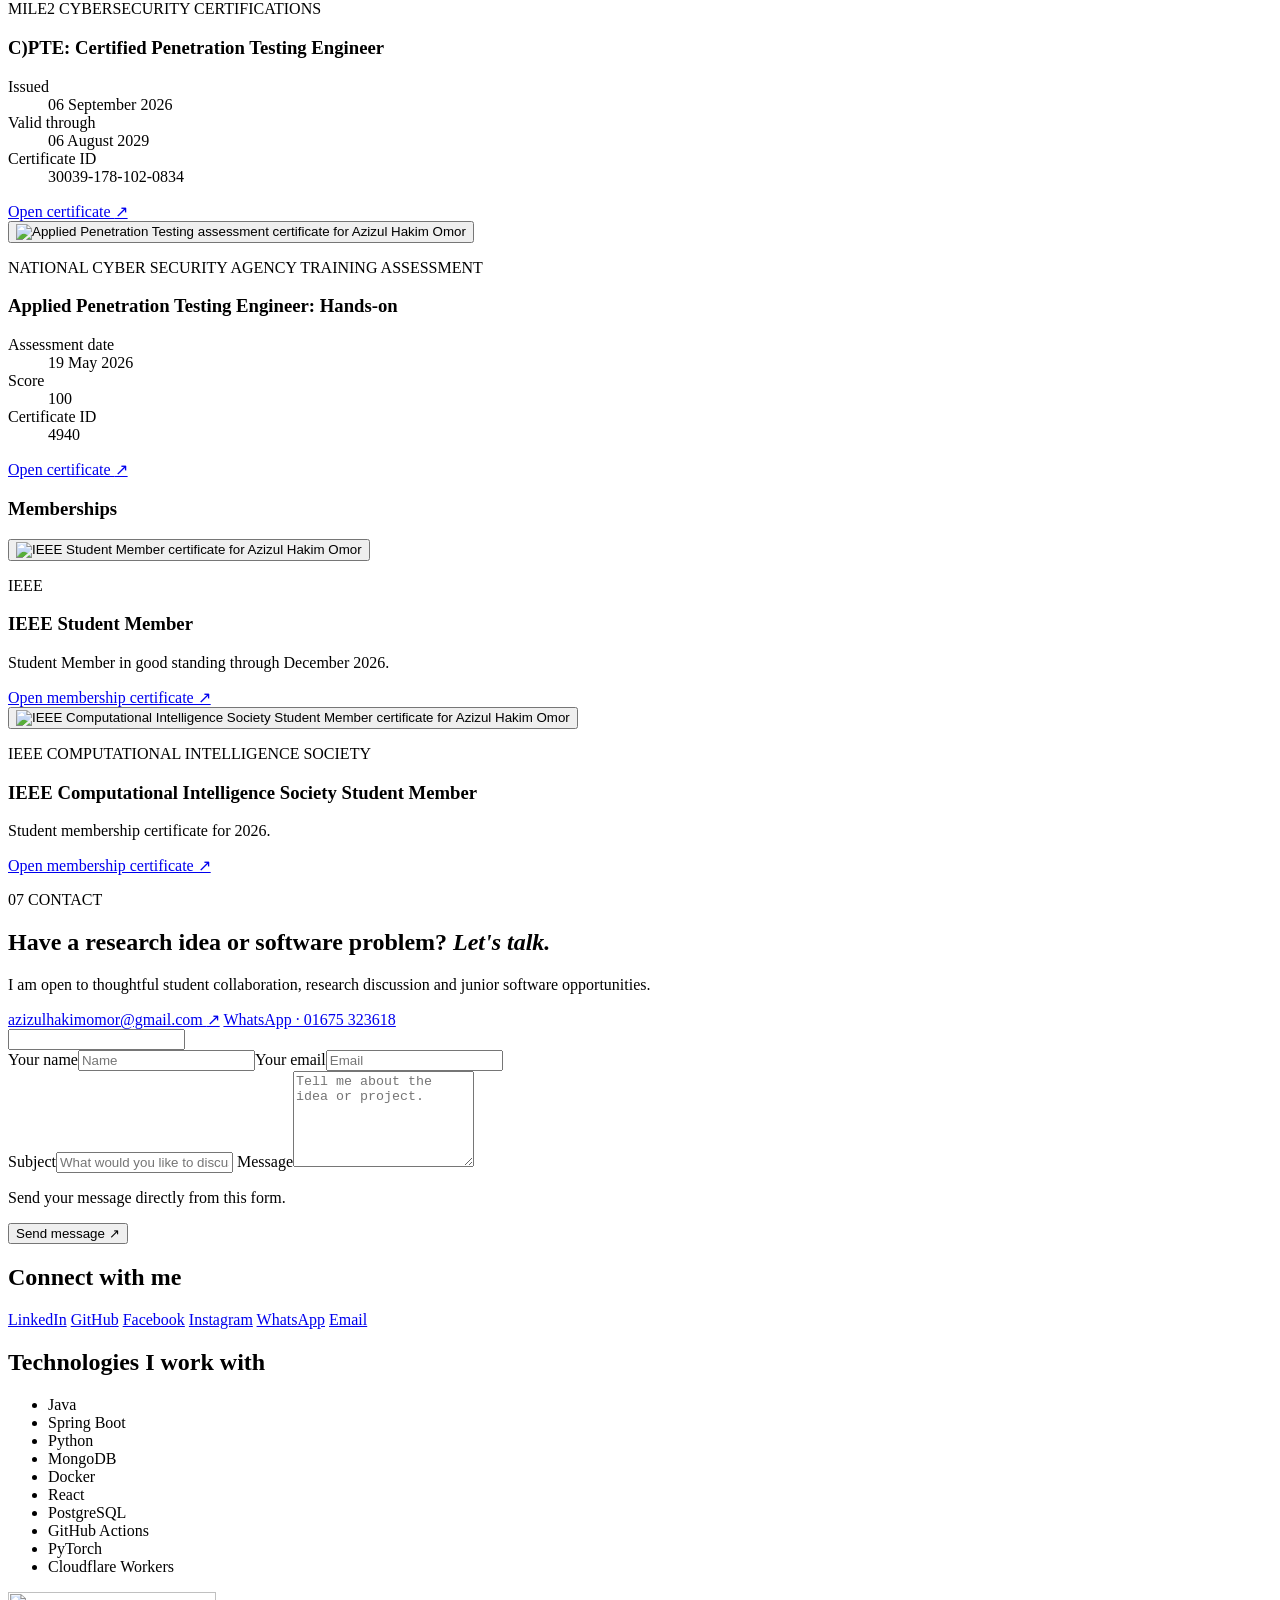
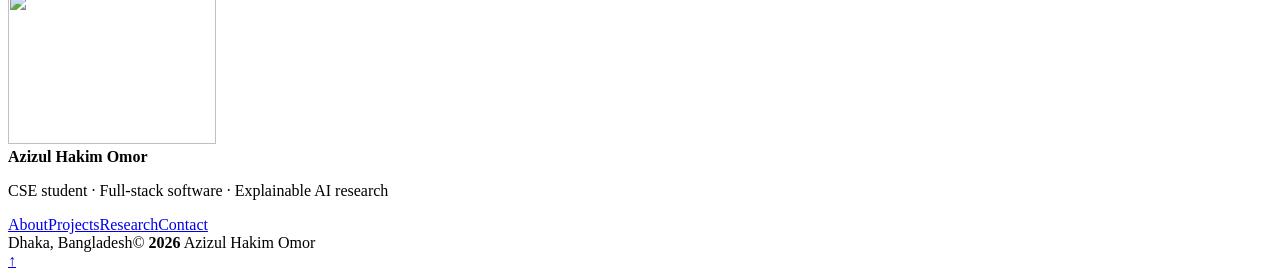
==== commit 6b7cc085: "Preserve the full emerald artwork in the intro and scale down site branding" ====
--- a/src/main/resources/templates/index.html
+++ b/src/main/resources/templates/index.html
@@ -5,17 +5,17 @@
     <meta name="viewport" content="width=device-width, initial-scale=1.0">
     <meta name="description" content="Azizul Hakim Omor – Southeast University CSE student, full-stack software developer, and researcher in reliable and explainable AI, with work in clinical prediction and microwave sensing.">
     <meta name="theme-color" content="#061713">
-    <link rel="icon" type="image/png" sizes="192x192" href="/assets/images/aho-forged-icon.png">
+    <link rel="icon" type="image/png" sizes="192x192" href="/assets/images/aho-emerald-icon.png">
     <title>Azizul Hakim Omor | AI Research & Software Portfolio</title>
     <link rel="preconnect" href="https://fonts.googleapis.com">
     <link rel="preconnect" href="https://fonts.gstatic.com" crossorigin>
     <link href="https://fonts.googleapis.com/css2?family=Manrope:wght@400;500;600;700;800&amp;family=Space+Grotesk:wght@500;600;700&amp;display=swap" rel="stylesheet">
-    <link rel="stylesheet" href="/assets/css/style.css?v=emerald-1" th:href="@{/assets/css/style.css(v='emerald-1')}">
+    <link rel="stylesheet" href="/assets/css/style.css?v=emerald-mist-1" th:href="@{/assets/css/style.css(v='emerald-mist-1')}">
     <script defer src="/assets/js/app.js?v=smooth-1" th:src="@{/assets/js/app.js(v='smooth-1')}"></script>
     <script defer src="/assets/js/project-details.js?v=single-logo-1"></script>
     <script defer src="/assets/js/portfolio-chat.js?v=20261116-soft"></script>
-    <link rel="stylesheet" href="/assets/css/aho-intro.css?v=forged-1" th:href="@{/assets/css/aho-intro.css(v='forged-1')}">
-    <script type="module" src="/assets/js/aho-intro.js?v=forged-1" th:src="@{/assets/js/aho-intro.js(v='forged-1')}"></script>
+    <link rel="stylesheet" href="/assets/css/aho-intro.css?v=emerald-mist-1" th:href="@{/assets/css/aho-intro.css(v='emerald-mist-1')}">
+    <script type="module" src="/assets/js/aho-intro.js?v=emerald-mist-1" th:src="@{/assets/js/aho-intro.js(v='emerald-mist-1')}"></script>
 </head>
 <body>
 <dialog class="aho-intro" id="aho-intro" aria-label="Portfolio intro">
@@ -33,7 +33,7 @@
 
 <header class="site-header" id="top">
     <a class="brand" href="#home" aria-label="Azizul Hakim Omor home">
-        <span class="brand-mark"><img src="/assets/images/aho-forged-logo.webp" alt="" width="352" height="259"></span>
+        <span class="brand-mark"><img src="/assets/images/aho-emerald-brand.png" alt="" width="208" height="152"></span>
         <span class="brand-copy"><strong>Azizul Hakim Omor</strong><small>Research · Software · Systems</small></span>
     </a>
     <button class="menu-toggle" type="button" aria-label="Open menu" aria-controls="site-navigation" aria-expanded="false"><span></span><span></span><span></span></button>
@@ -549,7 +549,7 @@
         </section>
     </div>
     <div class="shell footer-grid">
-        <a class="footer-mark" href="#home" aria-label="Back to homepage"><img src="/assets/images/aho-forged-logo.webp" alt="" width="352" height="259" loading="lazy"></a>
+        <a class="footer-mark" href="#home" aria-label="Back to homepage"><img src="/assets/images/aho-emerald-brand.png" alt="" width="208" height="152" loading="lazy"></a>
         <div><strong>Azizul Hakim Omor</strong><p>CSE student · Full-stack software · Explainable AI research</p></div>
         <nav aria-label="Footer navigation"><a href="#about">About</a><a href="#projects">Projects</a><a href="#research">Research</a><a href="#contact">Contact</a></nav>
         <div class="footer-meta"><span>Dhaka, Bangladesh</span><span>© <b id="year">2026</b> Azizul Hakim Omor</span></div>
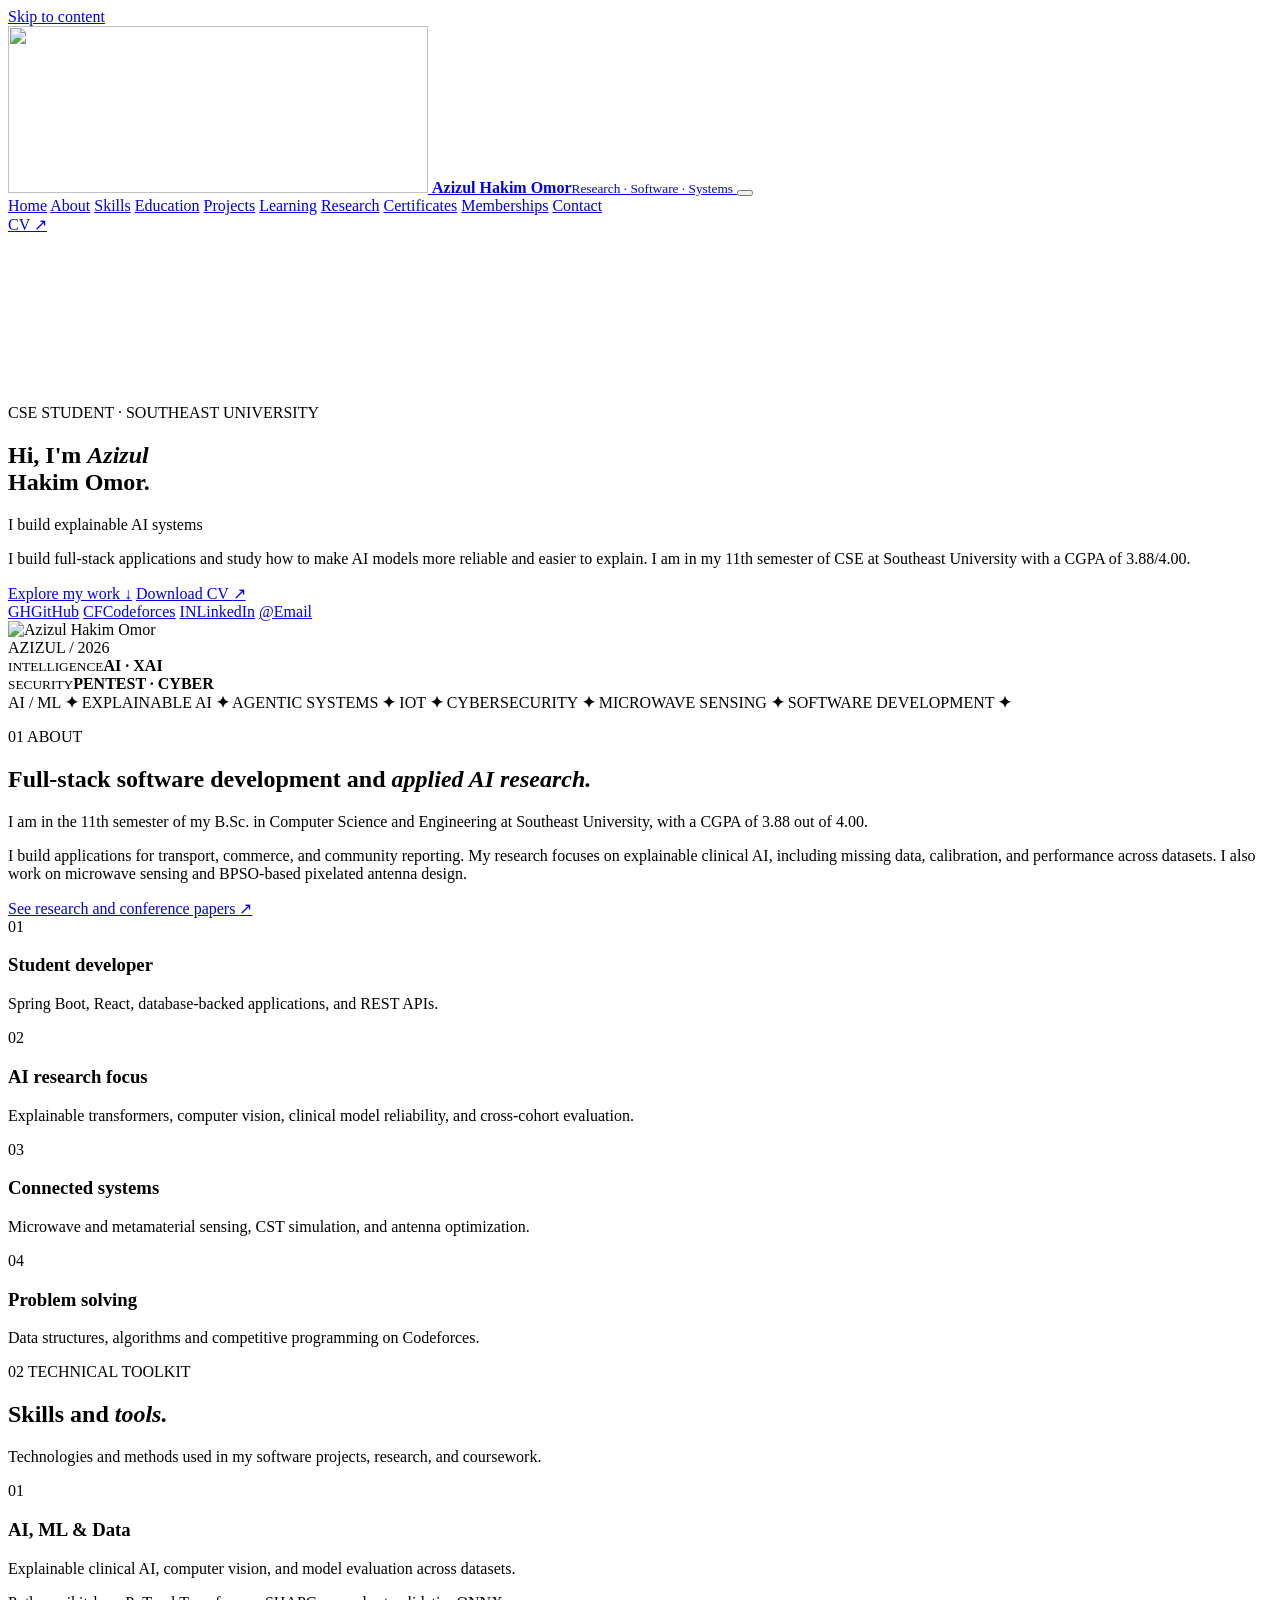
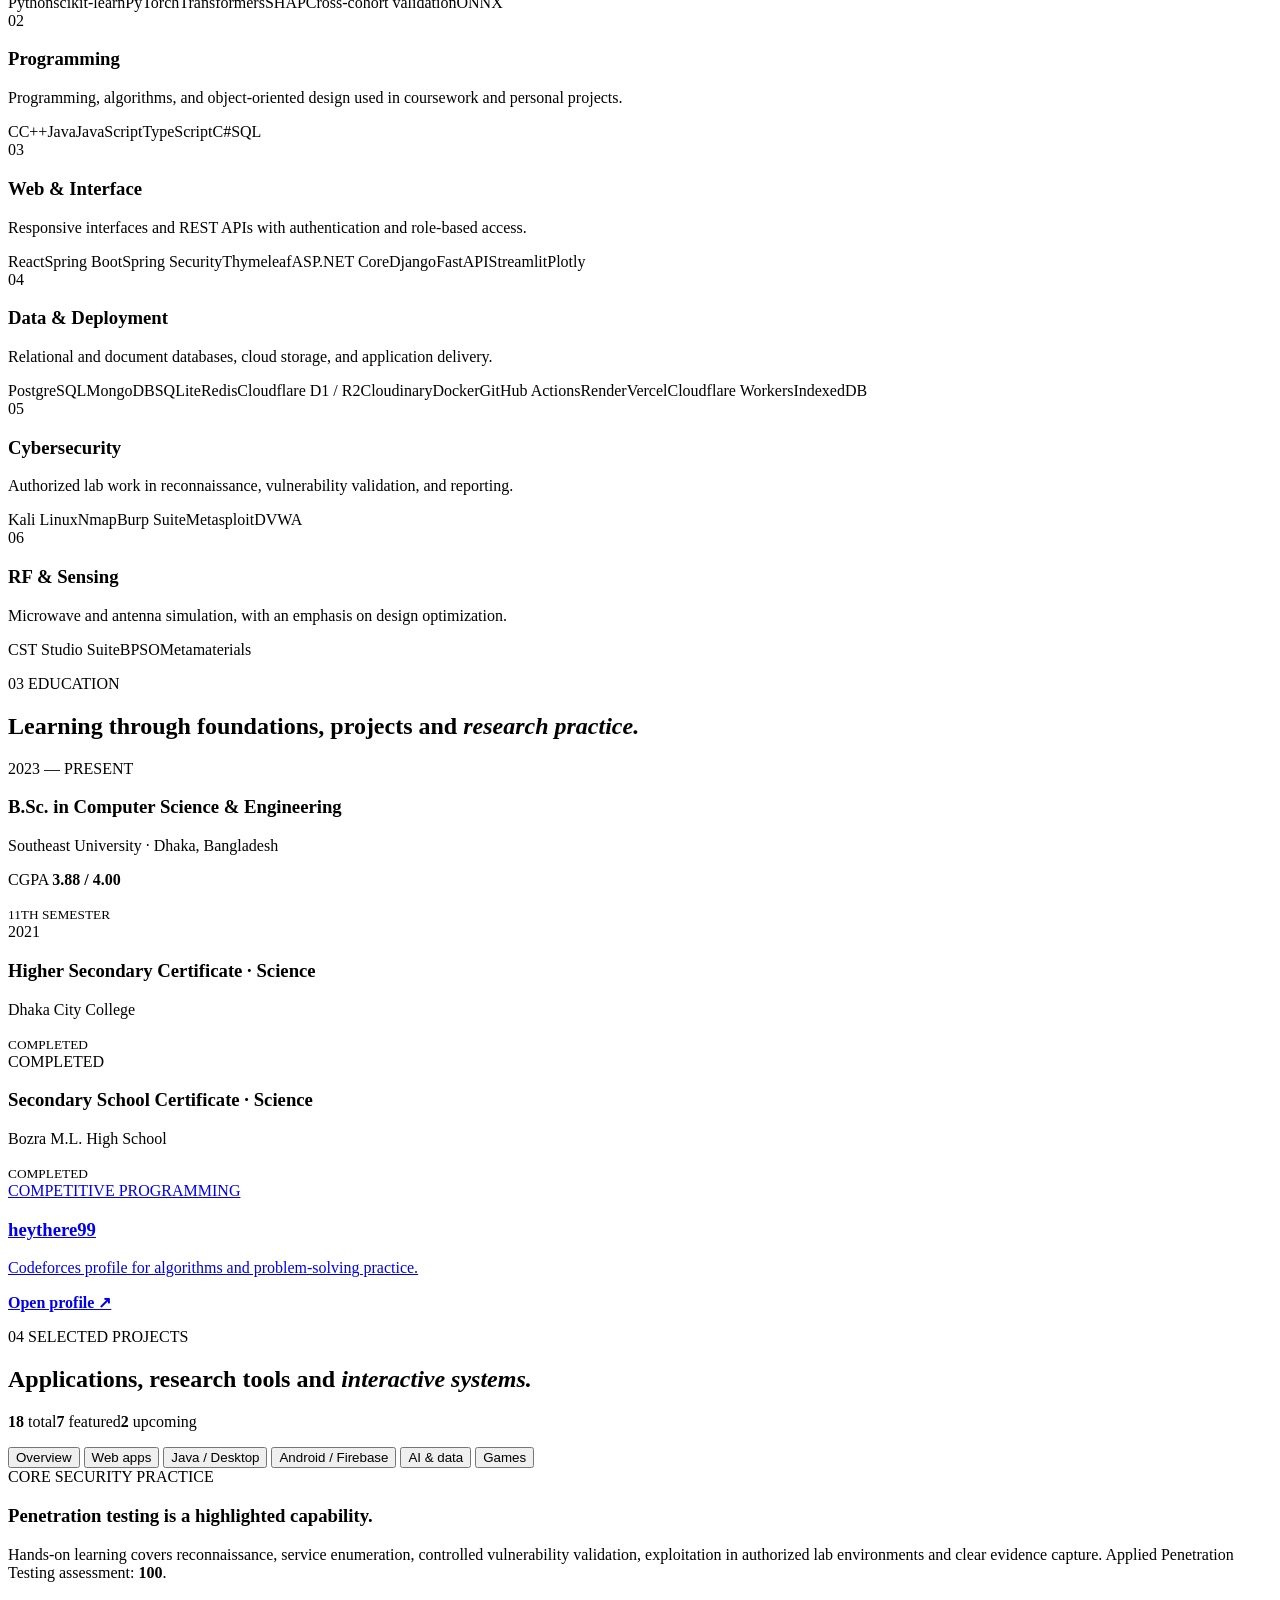
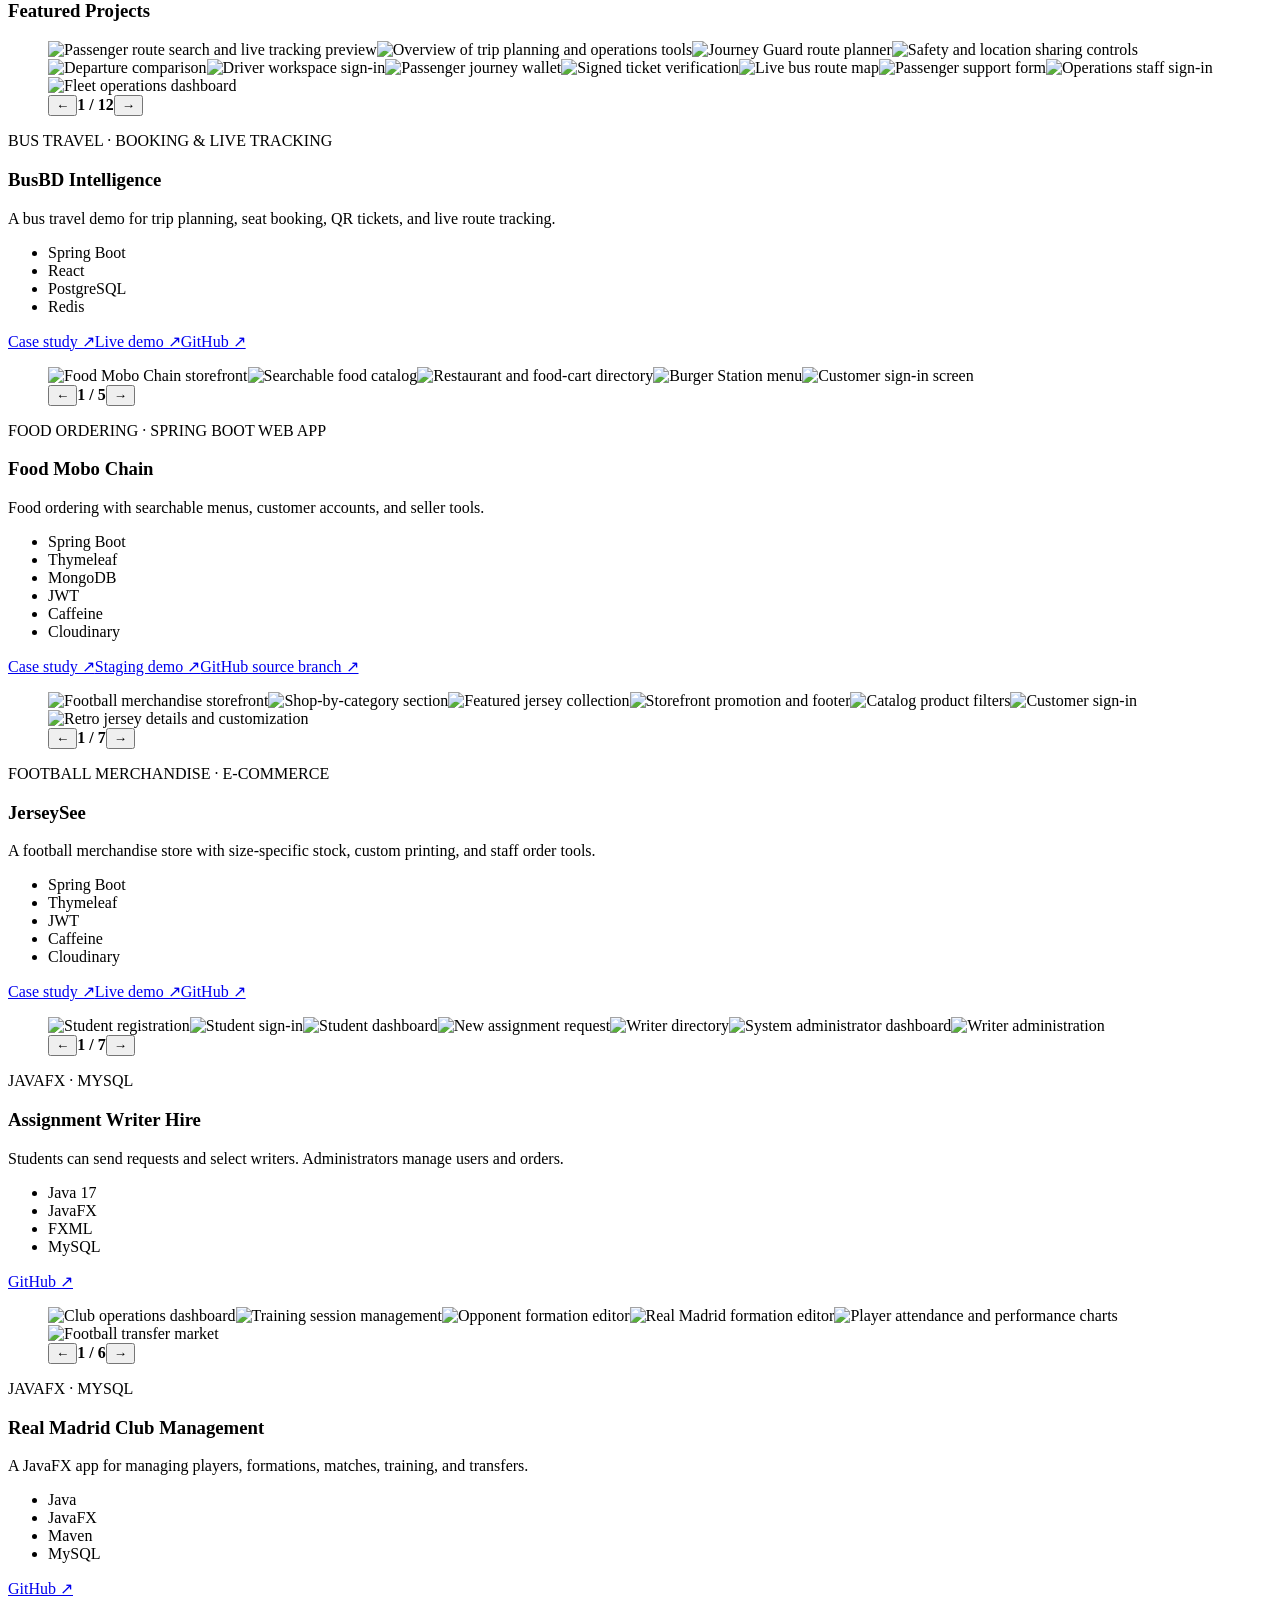
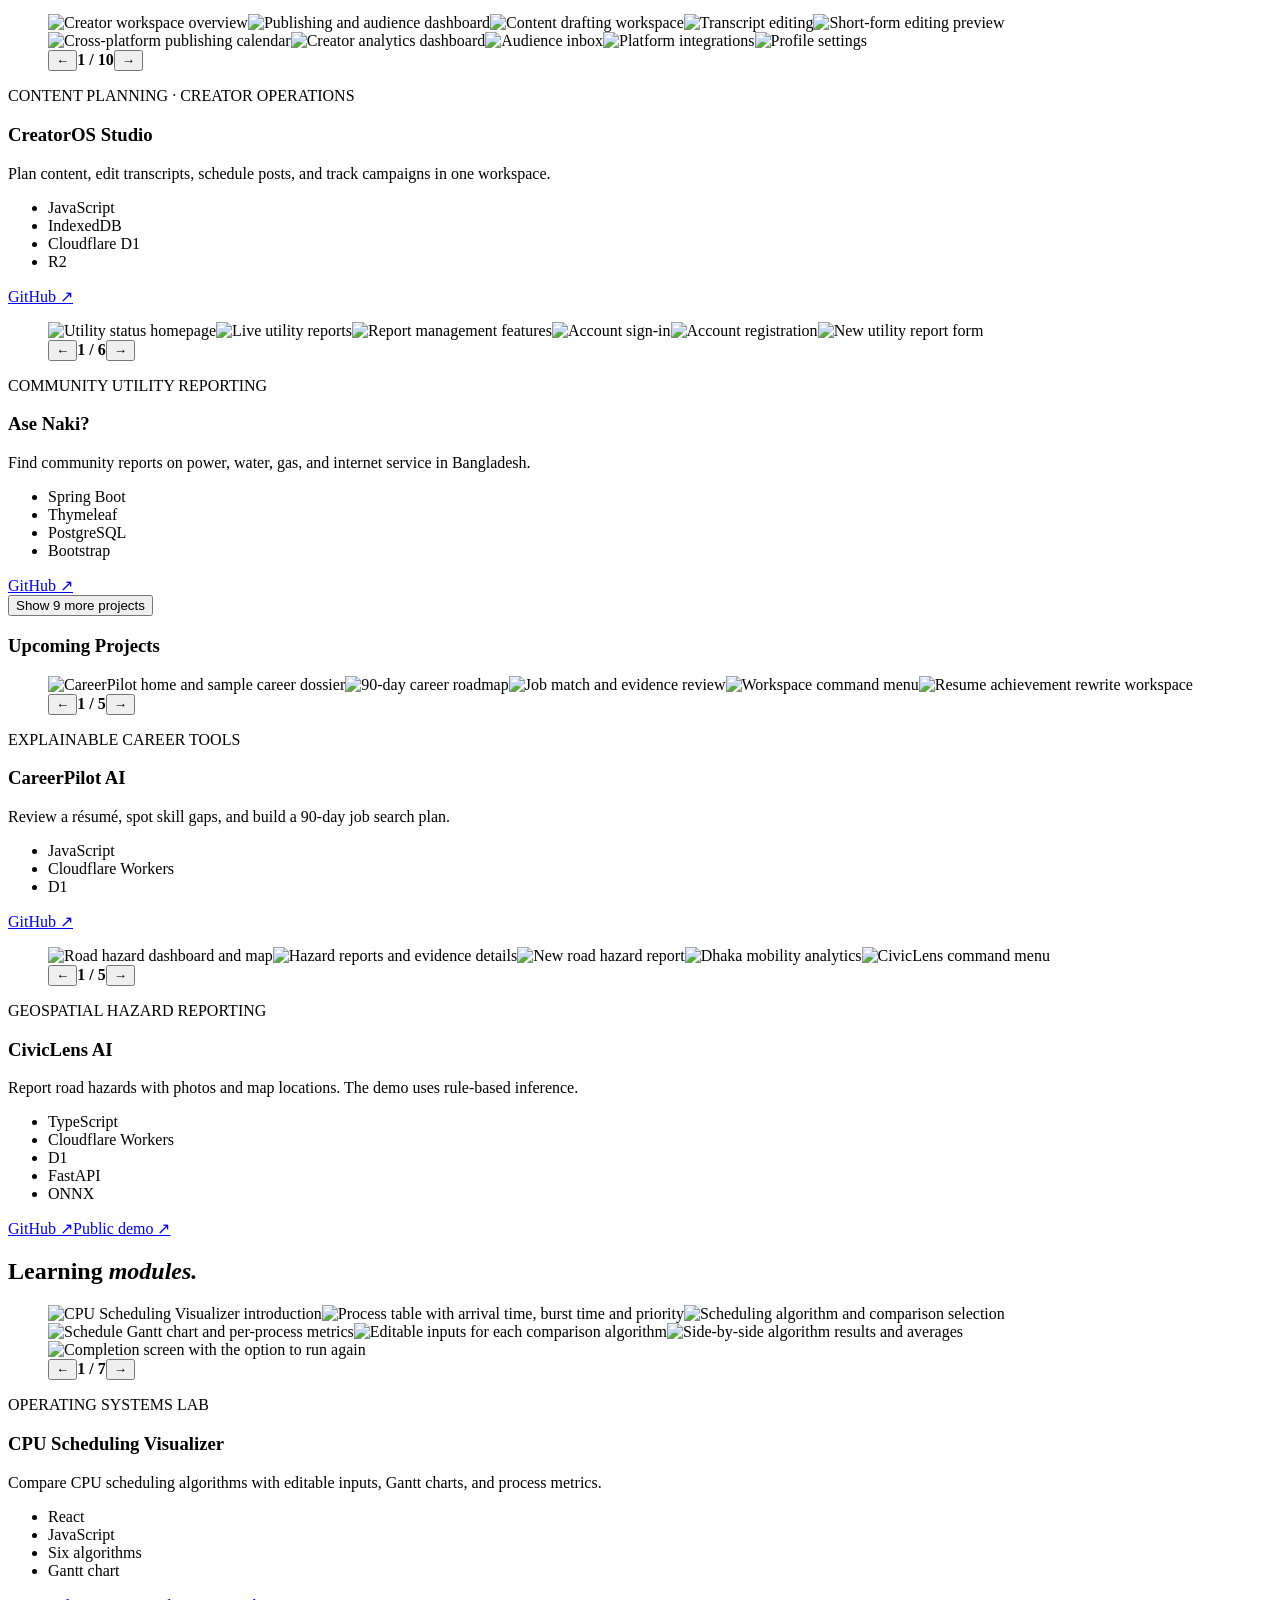
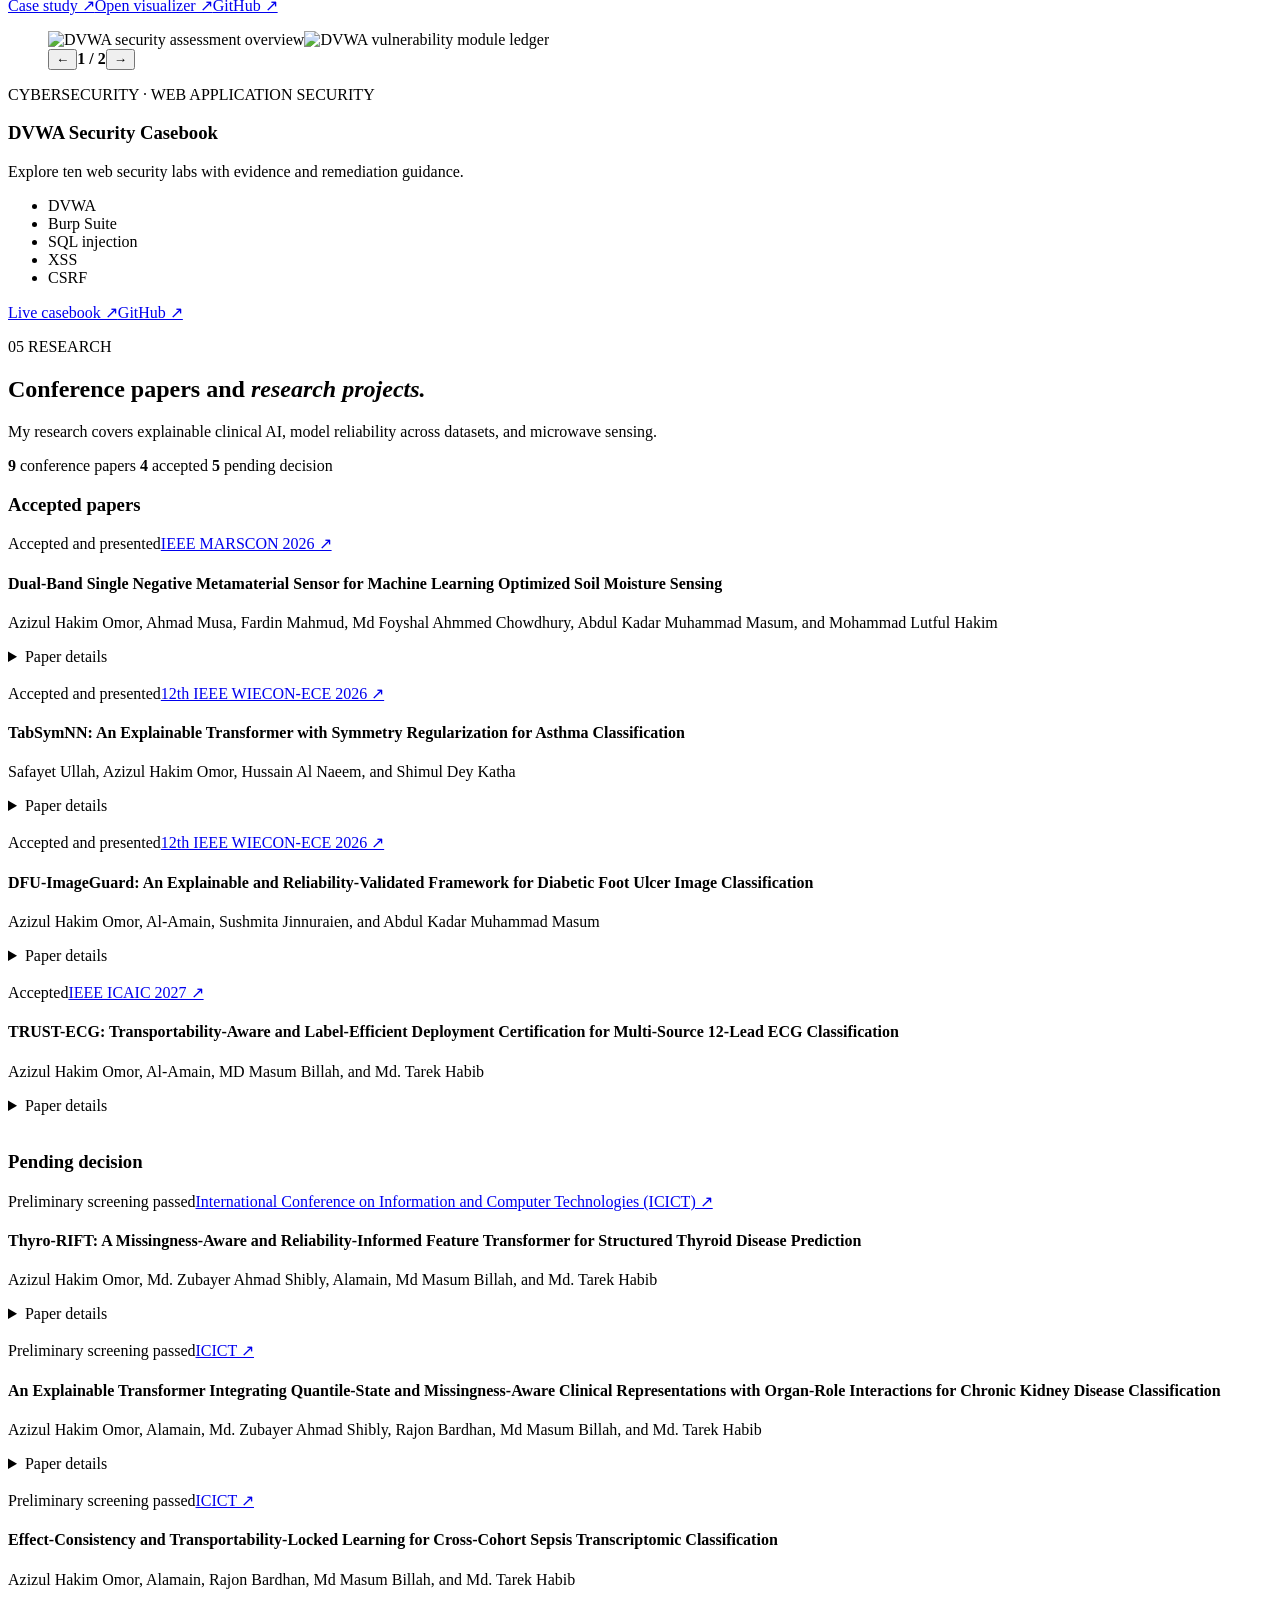
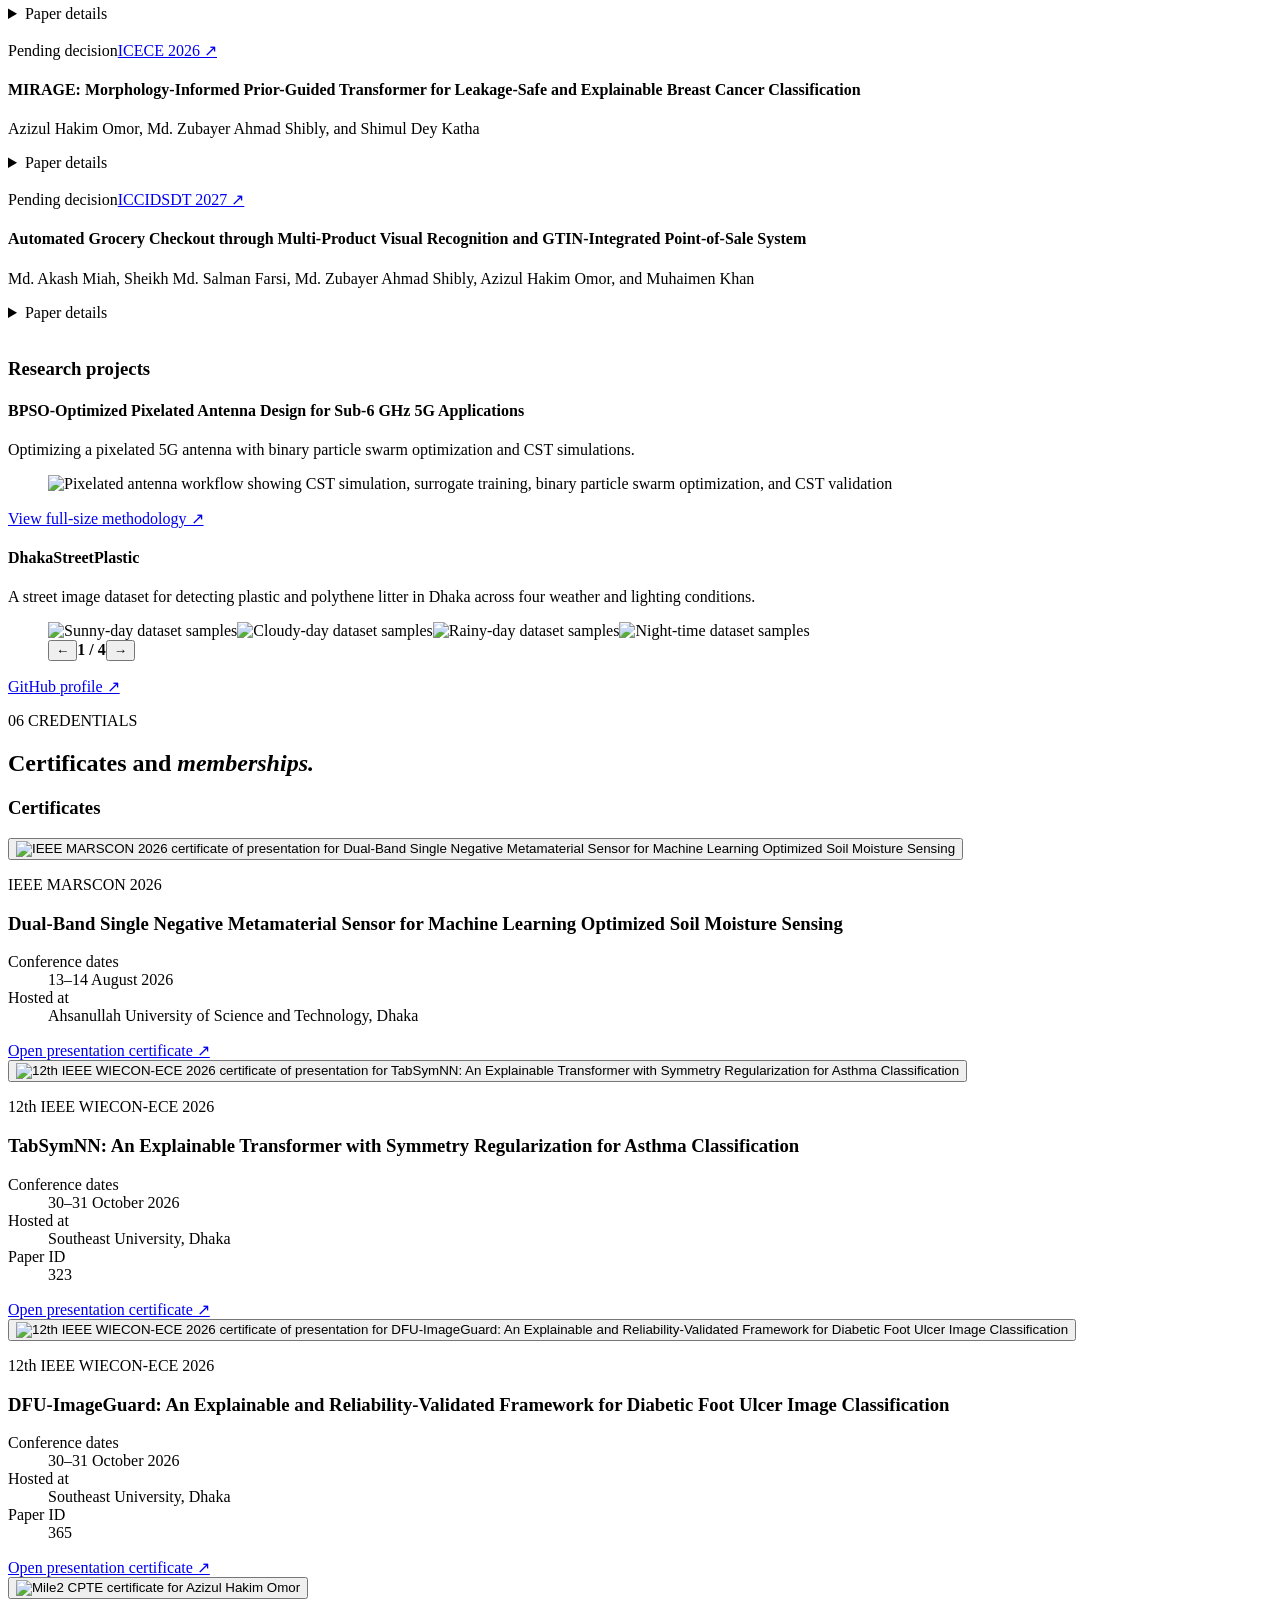
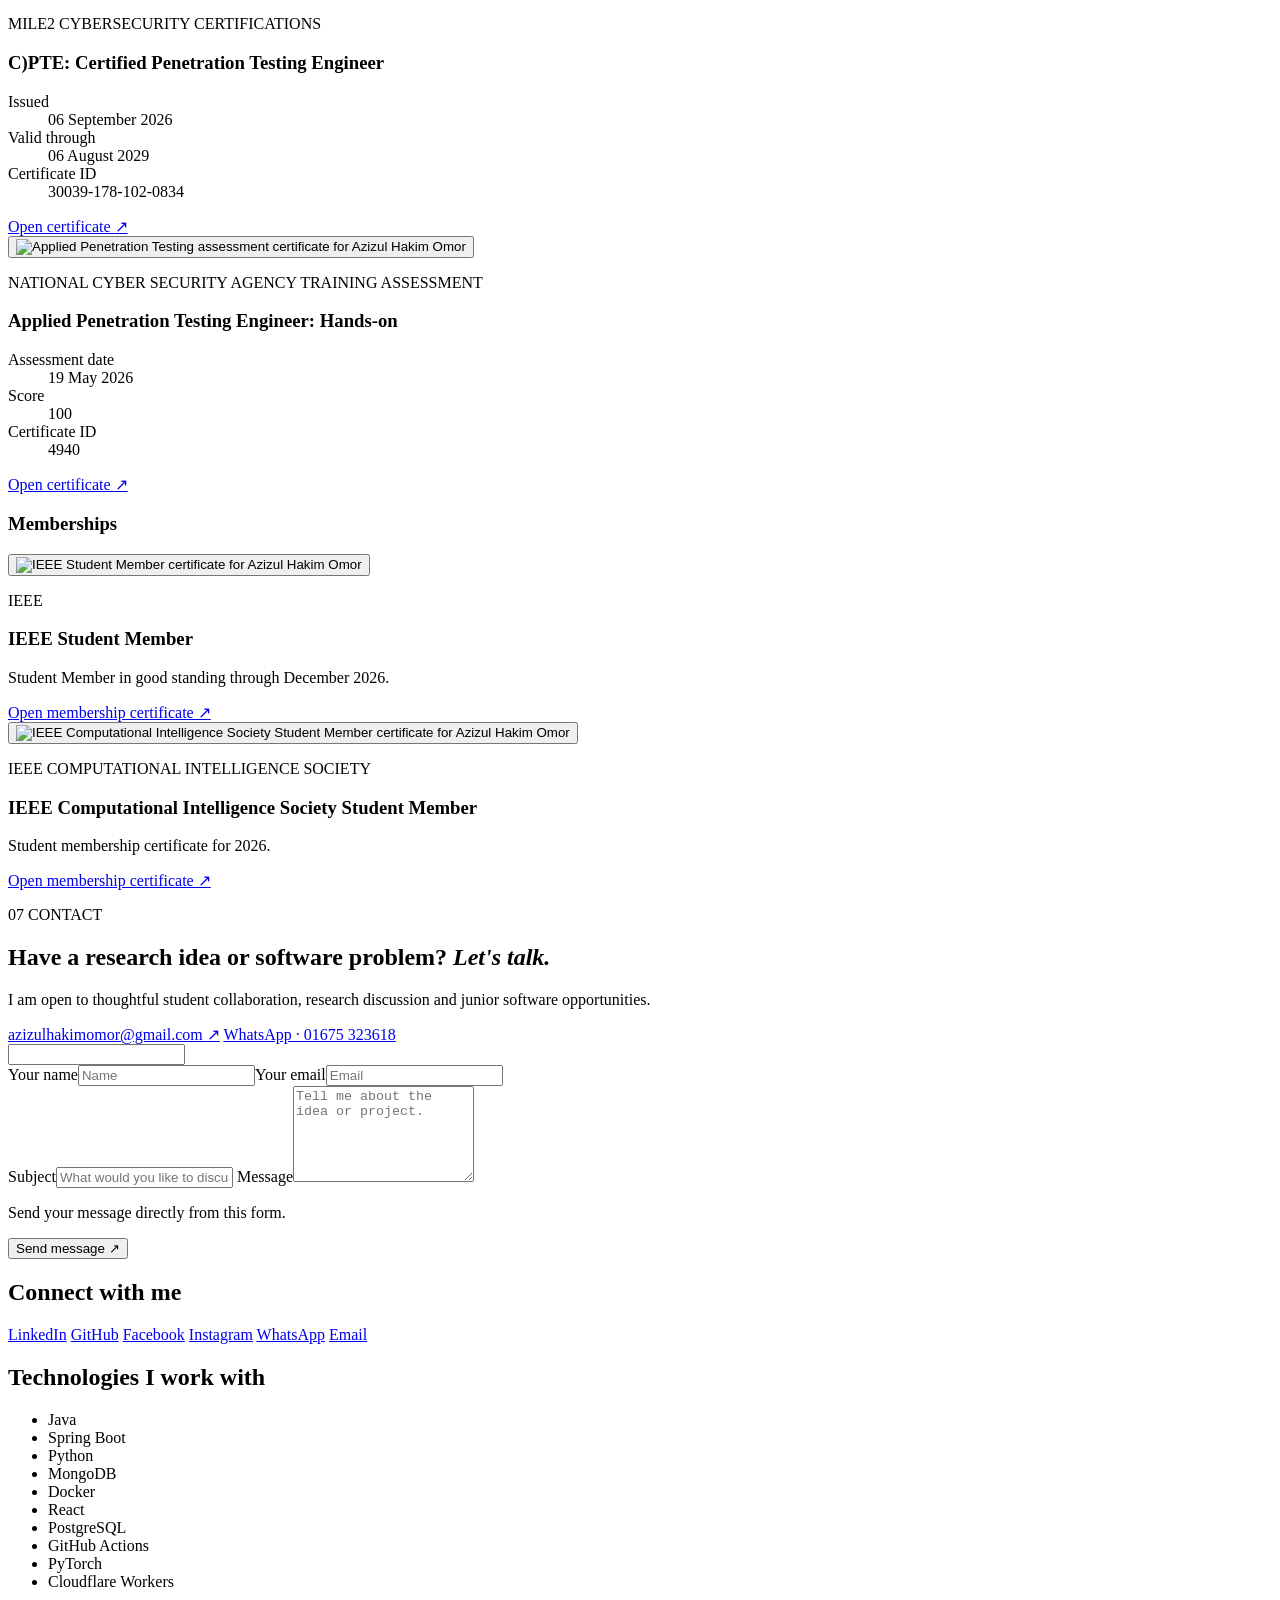
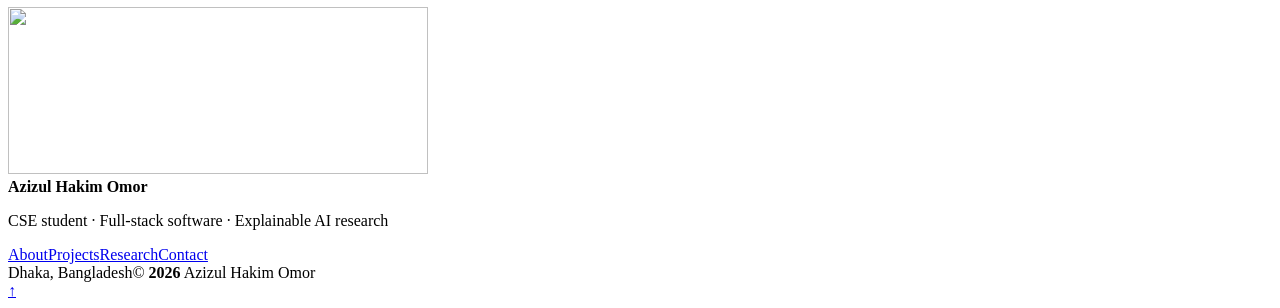
==== commit 7698f284: "Restore original AHO logo and intro scene" ====
--- a/src/main/resources/templates/index.html
+++ b/src/main/resources/templates/index.html
@@ -5,17 +5,17 @@
     <meta name="viewport" content="width=device-width, initial-scale=1.0">
     <meta name="description" content="Azizul Hakim Omor – Southeast University CSE student, full-stack software developer, and researcher in reliable and explainable AI, with work in clinical prediction and microwave sensing.">
     <meta name="theme-color" content="#061713">
-    <link rel="icon" type="image/png" sizes="192x192" href="/assets/images/aho-emerald-icon.png">
+    <link rel="icon" type="image/png" sizes="192x192" href="/assets/images/aho-metal-icon.png">
     <title>Azizul Hakim Omor | AI Research & Software Portfolio</title>
     <link rel="preconnect" href="https://fonts.googleapis.com">
     <link rel="preconnect" href="https://fonts.gstatic.com" crossorigin>
     <link href="https://fonts.googleapis.com/css2?family=Manrope:wght@400;500;600;700;800&amp;family=Space+Grotesk:wght@500;600;700&amp;display=swap" rel="stylesheet">
-    <link rel="stylesheet" href="/assets/css/style.css?v=emerald-mist-1" th:href="@{/assets/css/style.css(v='emerald-mist-1')}">
+    <link rel="stylesheet" href="/assets/css/style.css?v=emerald-1" th:href="@{/assets/css/style.css(v='emerald-1')}">
     <script defer src="/assets/js/app.js?v=smooth-1" th:src="@{/assets/js/app.js(v='smooth-1')}"></script>
     <script defer src="/assets/js/project-details.js?v=single-logo-1"></script>
     <script defer src="/assets/js/portfolio-chat.js?v=20261116-soft"></script>
-    <link rel="stylesheet" href="/assets/css/aho-intro.css?v=emerald-mist-1" th:href="@{/assets/css/aho-intro.css(v='emerald-mist-1')}">
-    <script type="module" src="/assets/js/aho-intro.js?v=emerald-mist-1" th:src="@{/assets/js/aho-intro.js(v='emerald-mist-1')}"></script>
+    <link rel="stylesheet" href="/assets/css/aho-intro.css?v=smooth-1" th:href="@{/assets/css/aho-intro.css(v='smooth-1')}">
+    <script type="module" src="/assets/js/aho-intro.js?v=smooth-1" th:src="@{/assets/js/aho-intro.js(v='smooth-1')}"></script>
 </head>
 <body>
 <dialog class="aho-intro" id="aho-intro" aria-label="Portfolio intro">
@@ -33,7 +33,7 @@
 
 <header class="site-header" id="top">
     <a class="brand" href="#home" aria-label="Azizul Hakim Omor home">
-        <span class="brand-mark"><img src="/assets/images/aho-emerald-brand.png" alt="" width="208" height="152"></span>
+        <span class="brand-mark"><img src="/assets/images/aho-metal-logo.webp" alt="" width="420" height="167"></span>
         <span class="brand-copy"><strong>Azizul Hakim Omor</strong><small>Research · Software · Systems</small></span>
     </a>
     <button class="menu-toggle" type="button" aria-label="Open menu" aria-controls="site-navigation" aria-expanded="false"><span></span><span></span><span></span></button>
@@ -549,7 +549,7 @@
         </section>
     </div>
     <div class="shell footer-grid">
-        <a class="footer-mark" href="#home" aria-label="Back to homepage"><img src="/assets/images/aho-emerald-brand.png" alt="" width="208" height="152" loading="lazy"></a>
+        <a class="footer-mark" href="#home" aria-label="Back to homepage"><img src="/assets/images/aho-metal-logo.webp" alt="" width="420" height="167" loading="lazy"></a>
         <div><strong>Azizul Hakim Omor</strong><p>CSE student · Full-stack software · Explainable AI research</p></div>
         <nav aria-label="Footer navigation"><a href="#about">About</a><a href="#projects">Projects</a><a href="#research">Research</a><a href="#contact">Contact</a></nav>
         <div class="footer-meta"><span>Dhaka, Bangladesh</span><span>© <b id="year">2026</b> Azizul Hakim Omor</span></div>
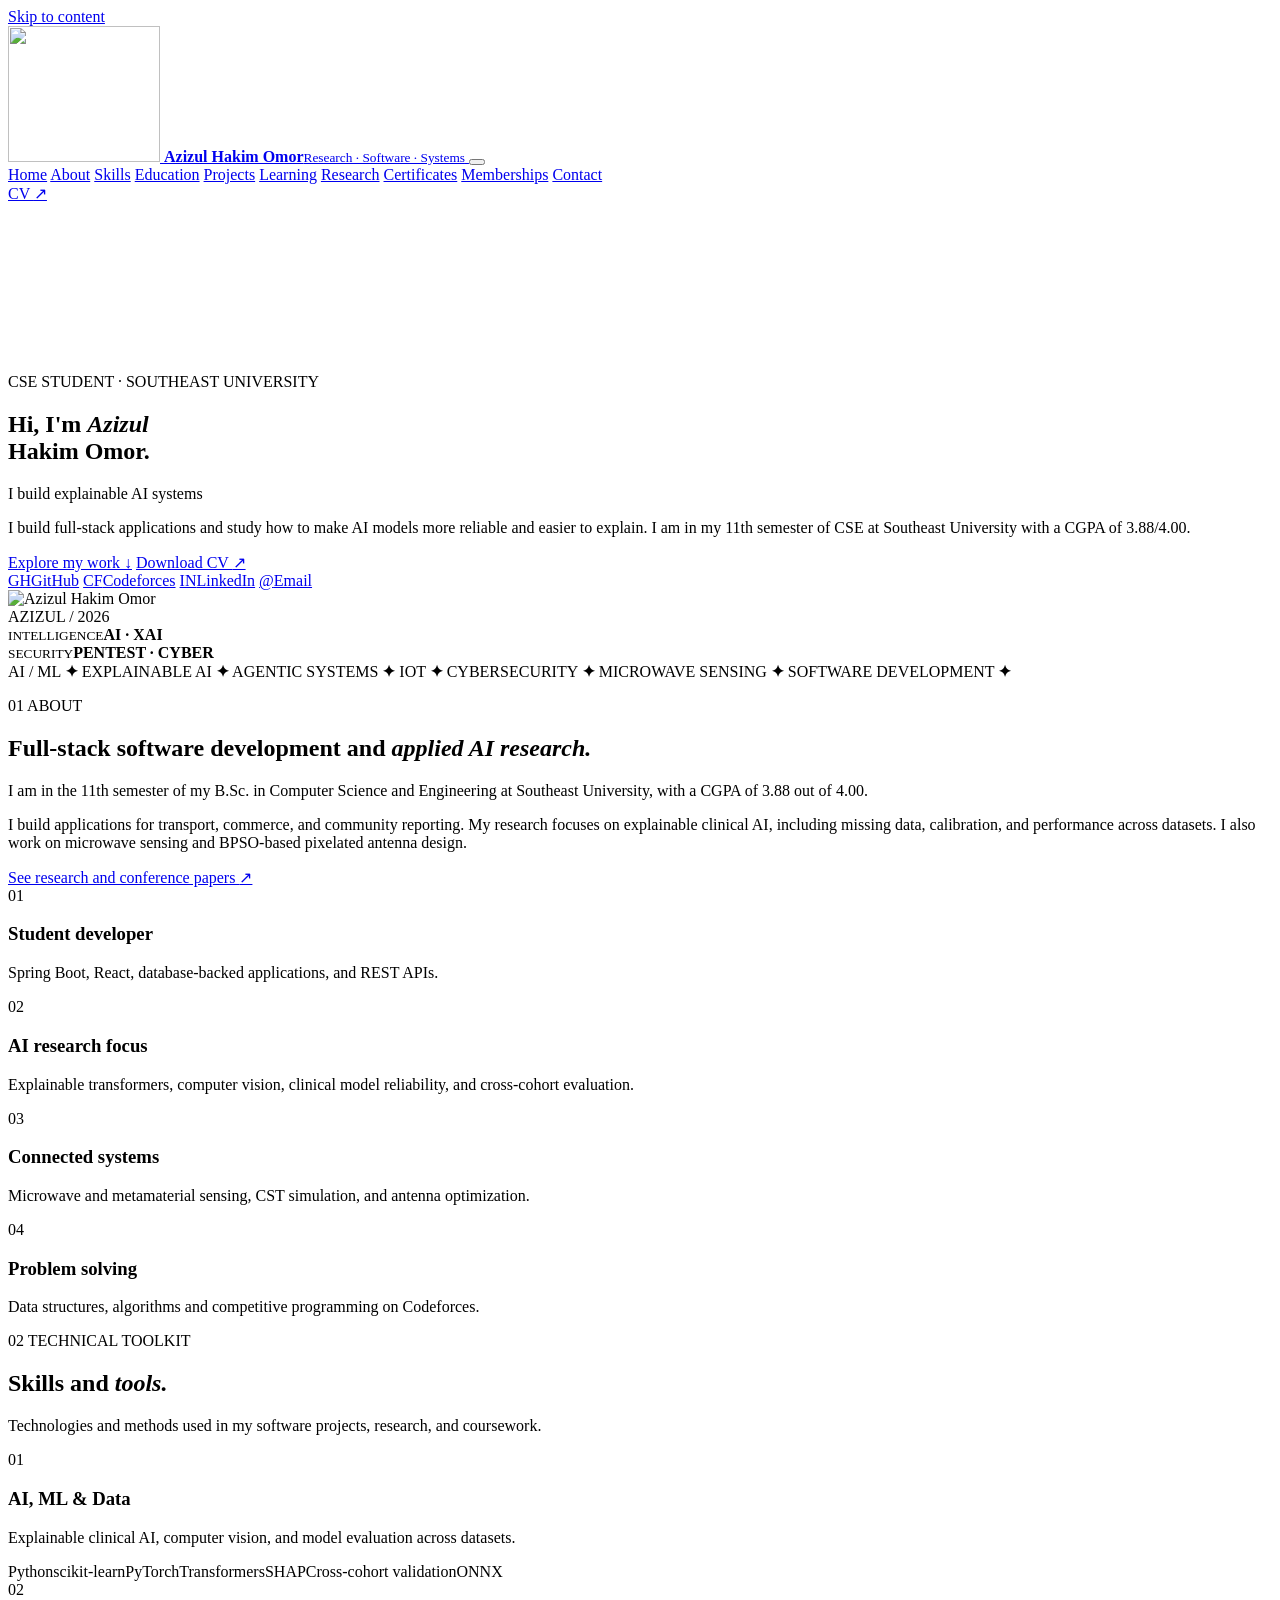
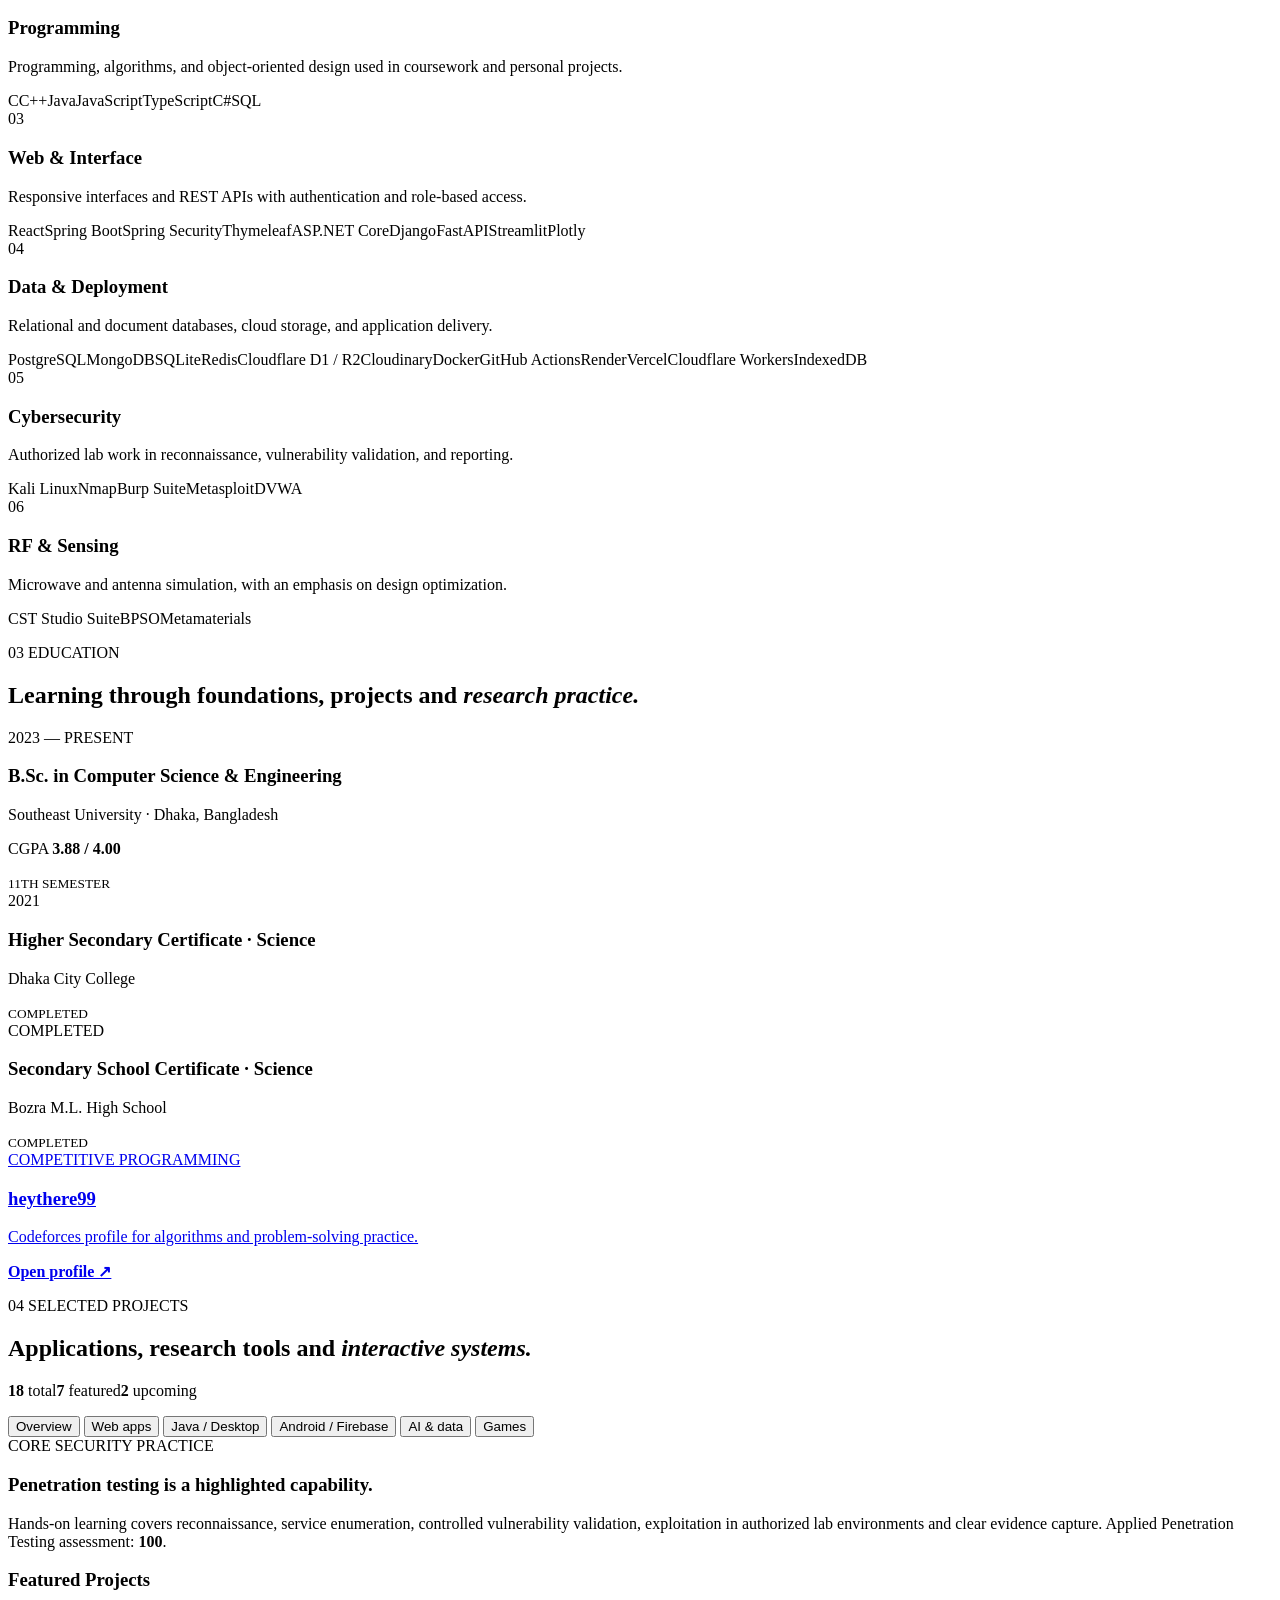
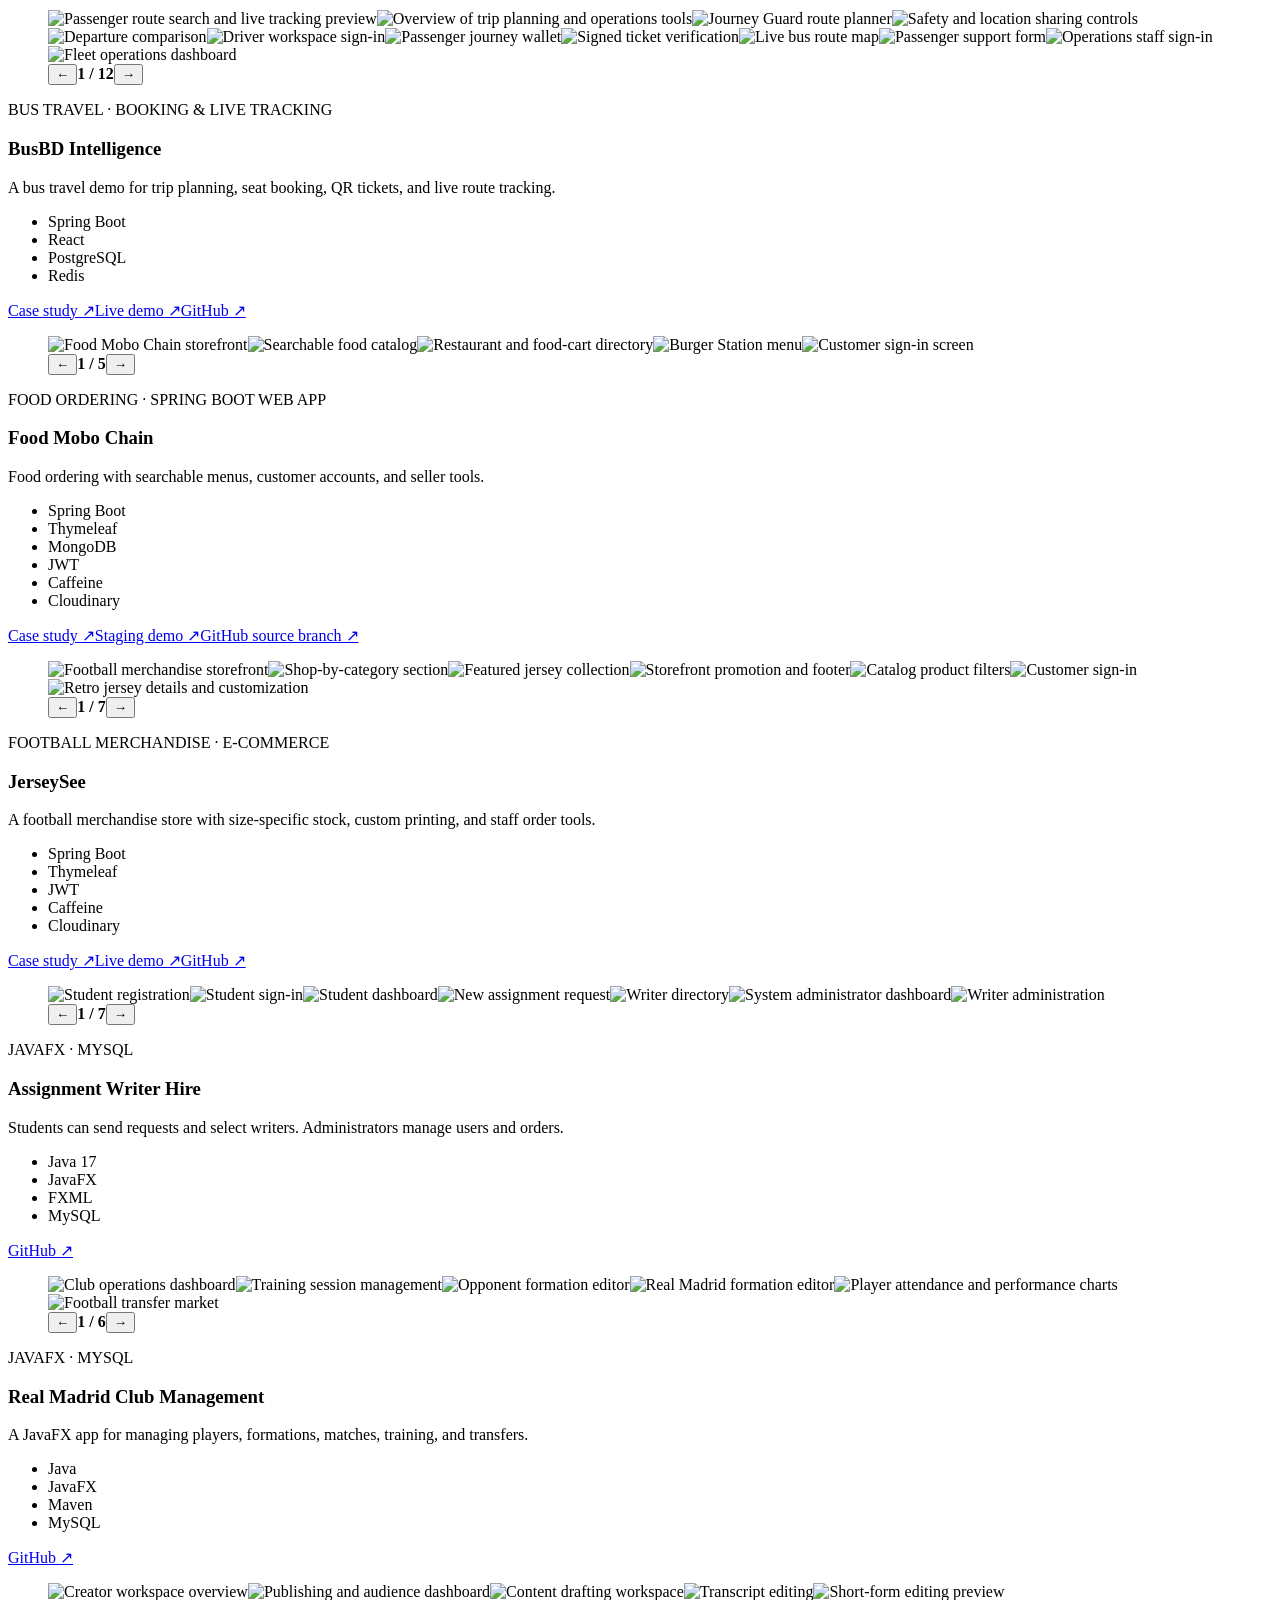
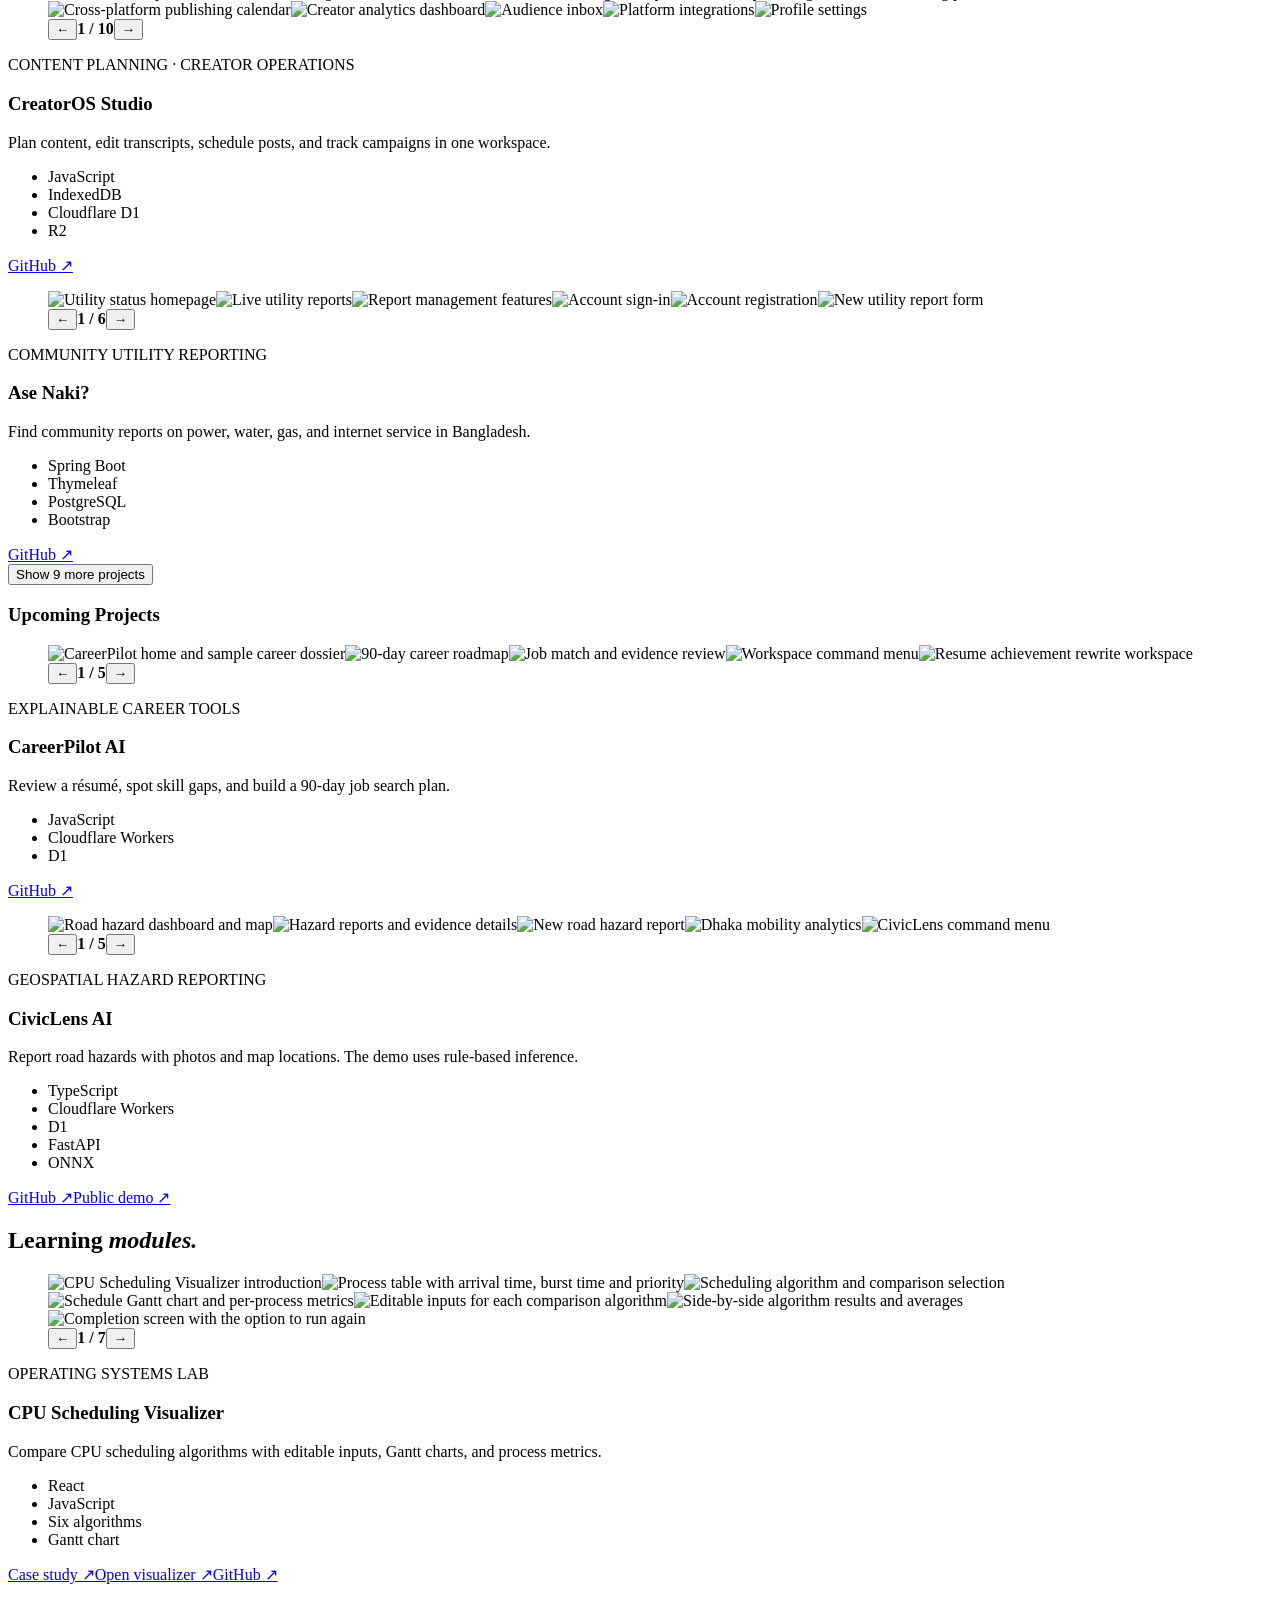
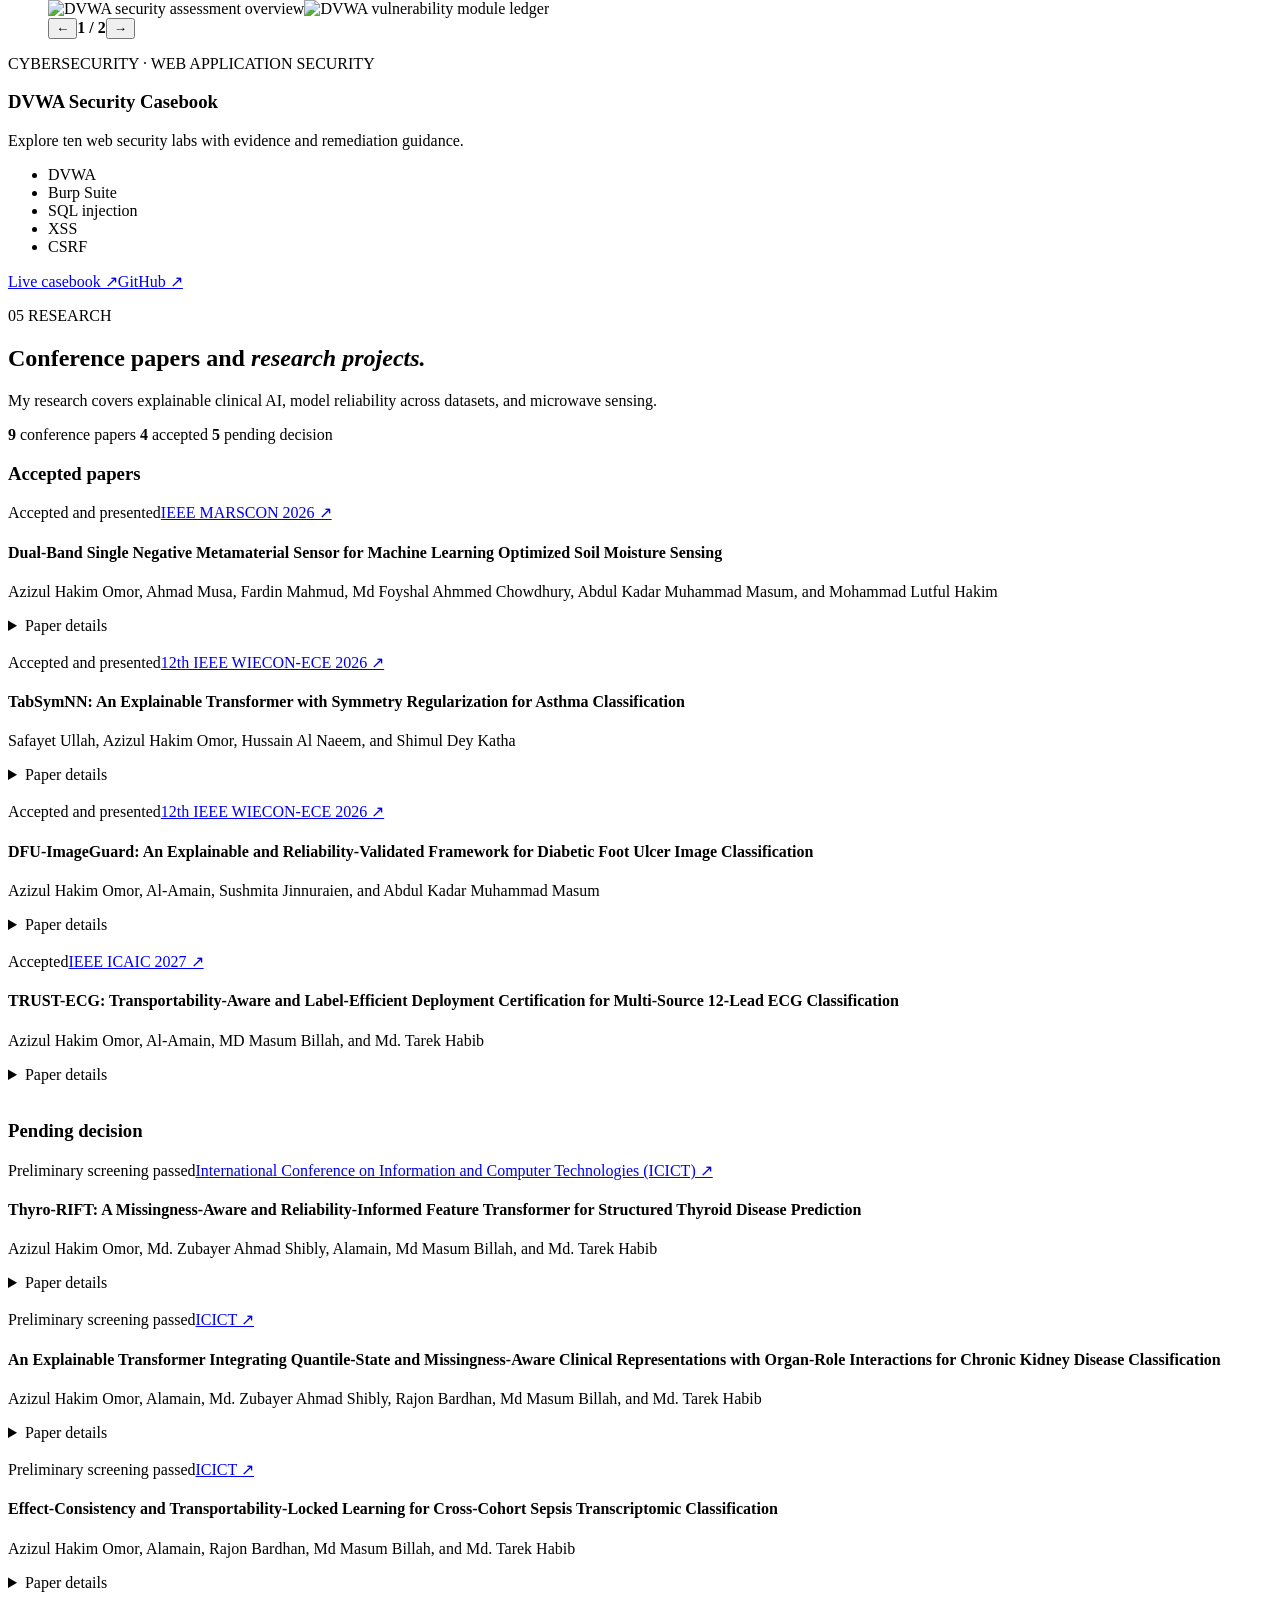
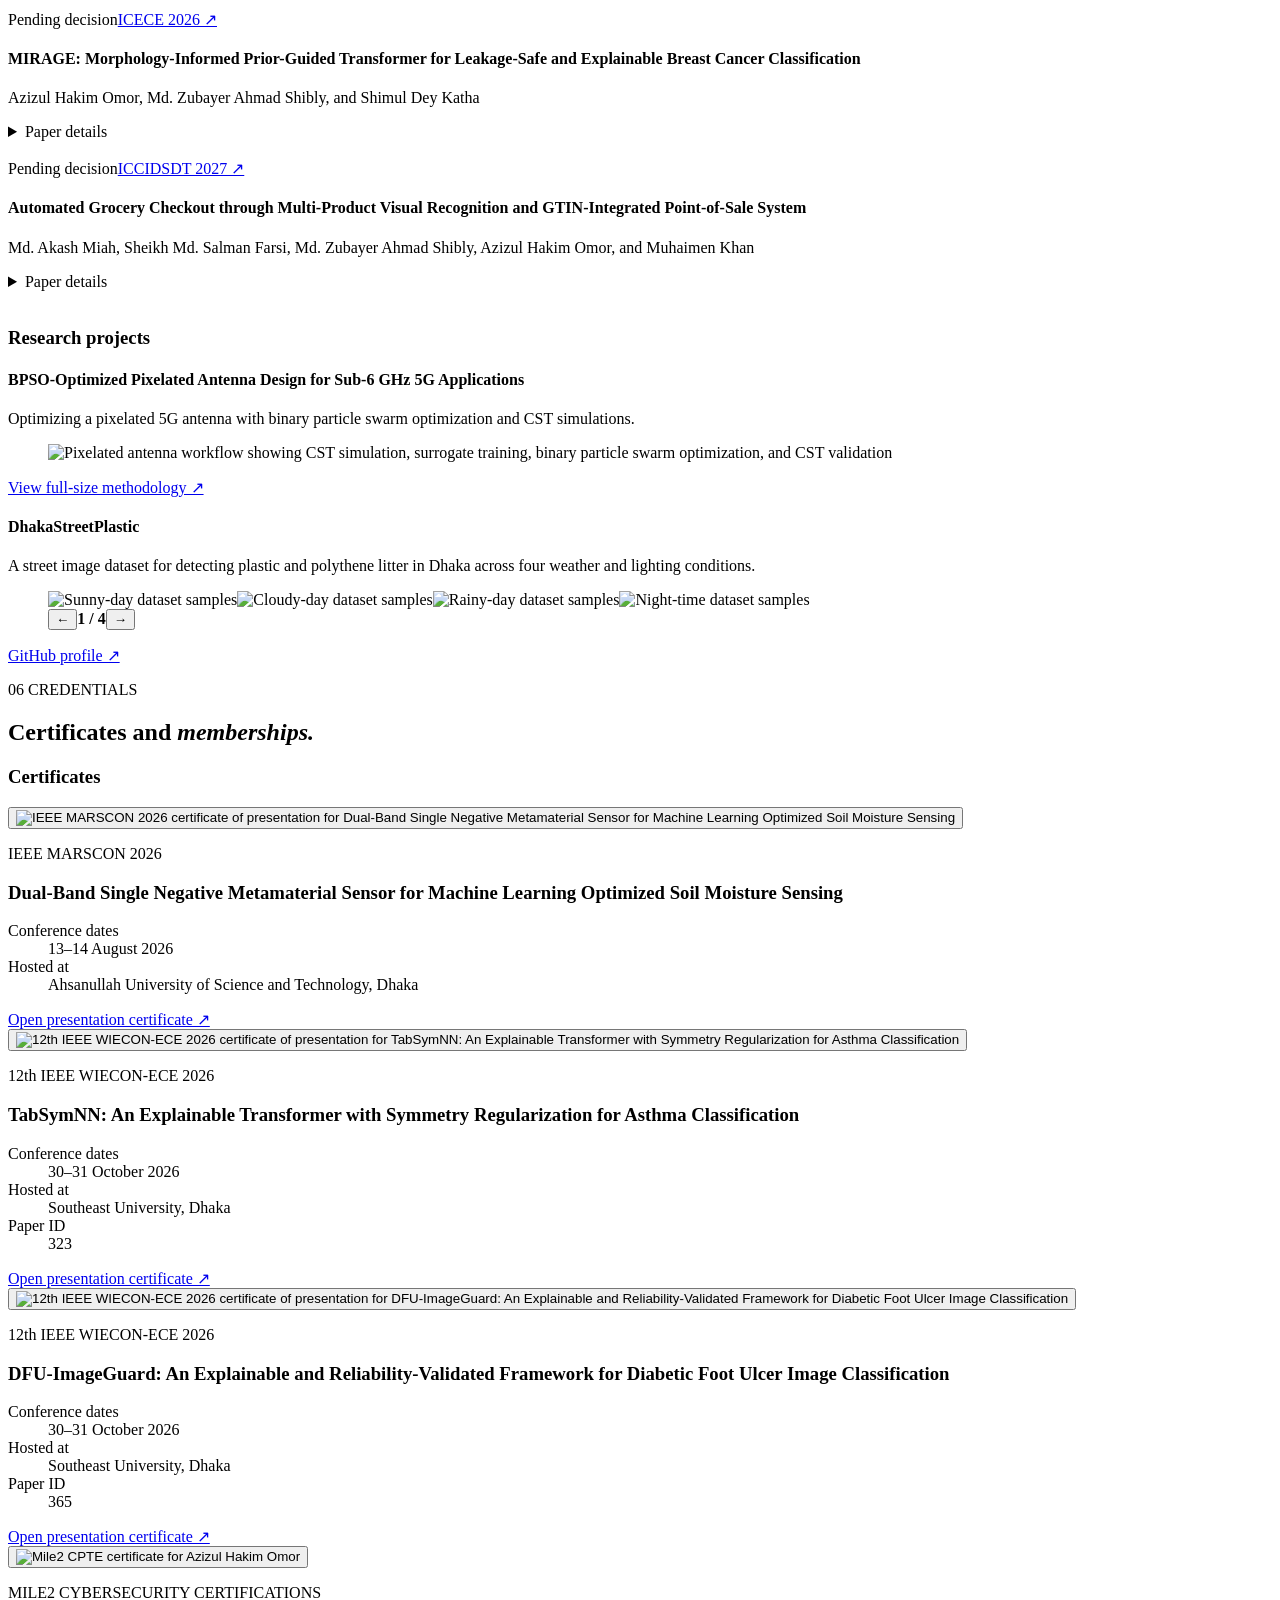
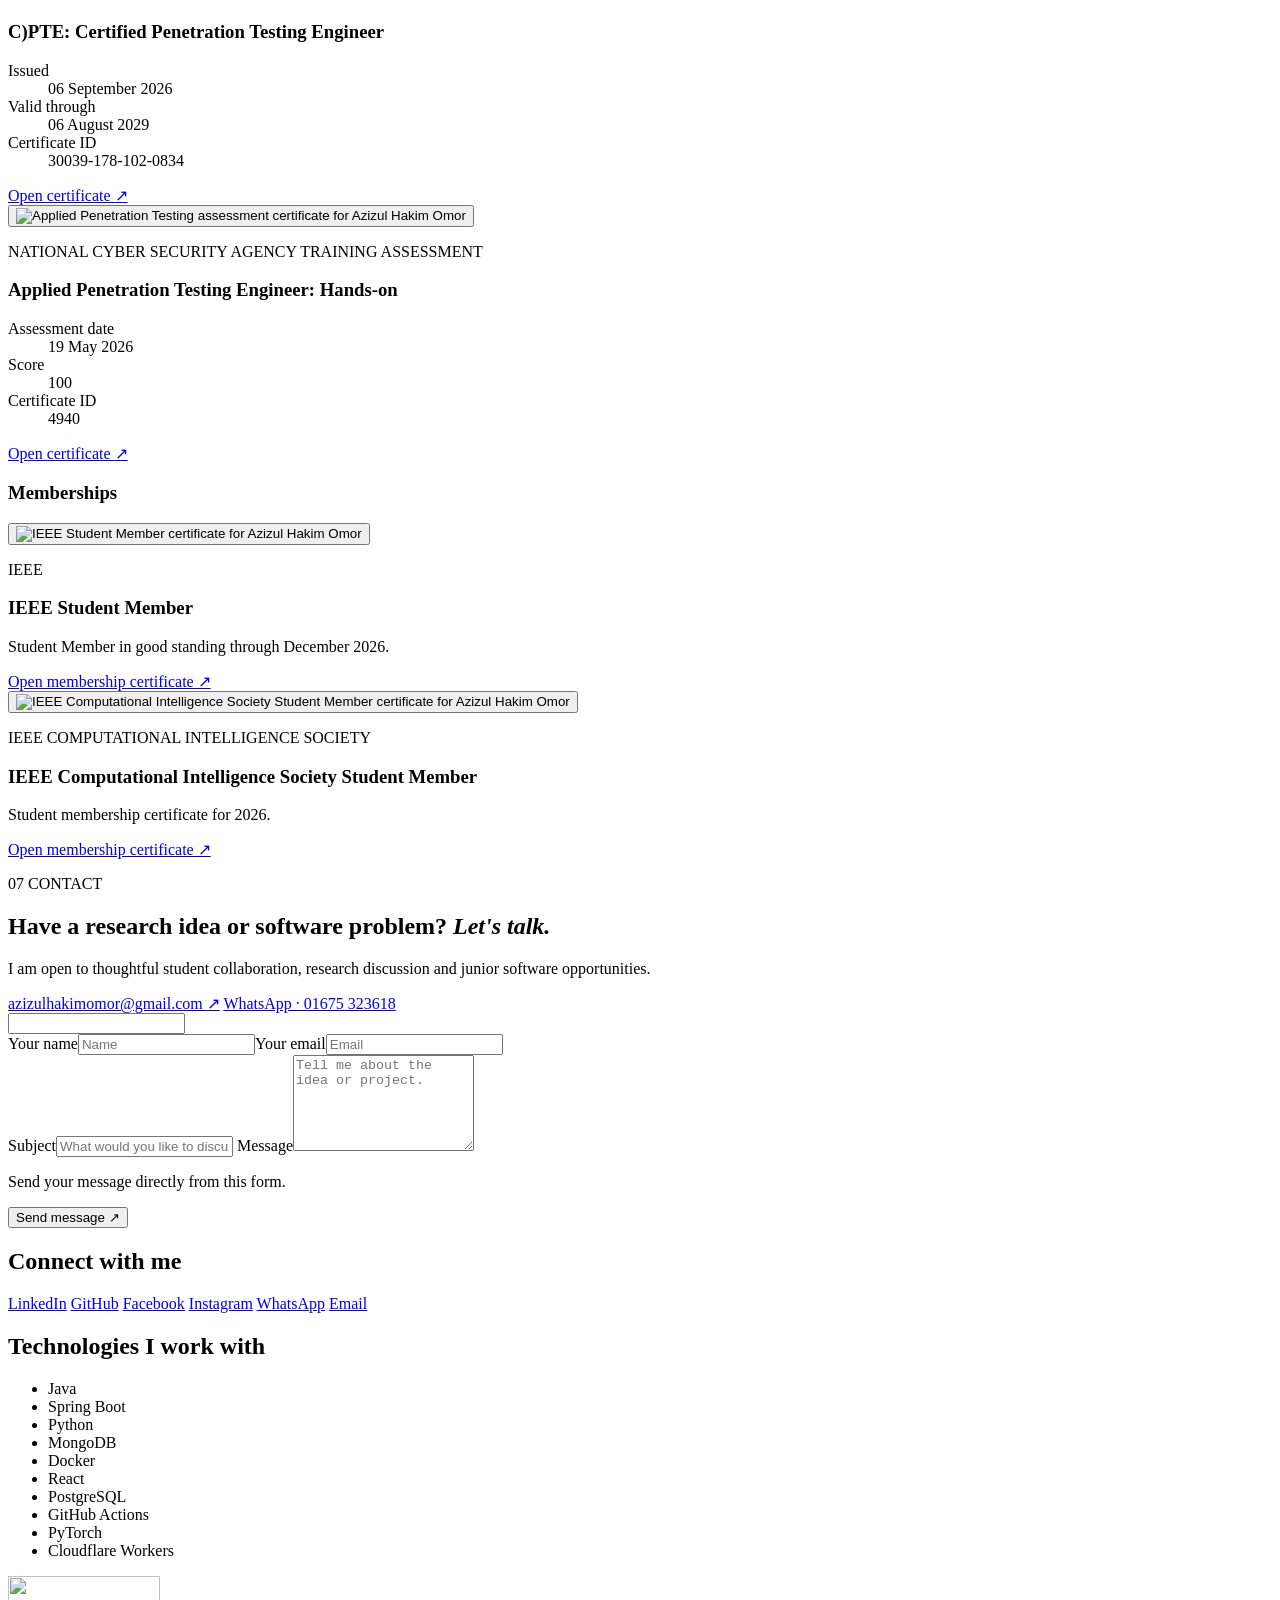
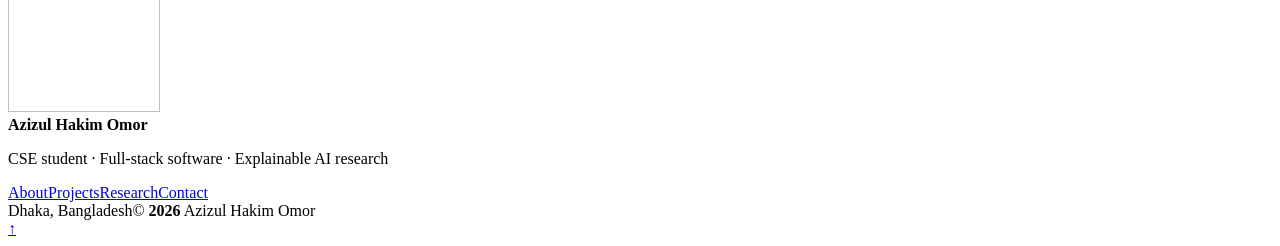
==== commit 81f80903: "Use the smaller steel AHO logo in the original storm intro" ====
--- a/src/main/resources/templates/index.html
+++ b/src/main/resources/templates/index.html
@@ -5,17 +5,17 @@
     <meta name="viewport" content="width=device-width, initial-scale=1.0">
     <meta name="description" content="Azizul Hakim Omor – Southeast University CSE student, full-stack software developer, and researcher in reliable and explainable AI, with work in clinical prediction and microwave sensing.">
     <meta name="theme-color" content="#061713">
-    <link rel="icon" type="image/png" sizes="192x192" href="/assets/images/aho-metal-icon.png">
+    <link rel="icon" type="image/png" sizes="192x192" href="/assets/images/aho-steel-icon.png">
     <title>Azizul Hakim Omor | AI Research & Software Portfolio</title>
     <link rel="preconnect" href="https://fonts.googleapis.com">
     <link rel="preconnect" href="https://fonts.gstatic.com" crossorigin>
     <link href="https://fonts.googleapis.com/css2?family=Manrope:wght@400;500;600;700;800&amp;family=Space+Grotesk:wght@500;600;700&amp;display=swap" rel="stylesheet">
-    <link rel="stylesheet" href="/assets/css/style.css?v=emerald-1" th:href="@{/assets/css/style.css(v='emerald-1')}">
-    <script defer src="/assets/js/app.js?v=smooth-1" th:src="@{/assets/js/app.js(v='smooth-1')}"></script>
+    <link rel="stylesheet" href="/assets/css/style.css?v=steel-1" th:href="@{/assets/css/style.css(v='steel-1')}">
+    <script defer src="/assets/js/app.js?v=steel-1" th:src="@{/assets/js/app.js(v='steel-1')}"></script>
     <script defer src="/assets/js/project-details.js?v=single-logo-1"></script>
     <script defer src="/assets/js/portfolio-chat.js?v=20261116-soft"></script>
-    <link rel="stylesheet" href="/assets/css/aho-intro.css?v=smooth-1" th:href="@{/assets/css/aho-intro.css(v='smooth-1')}">
-    <script type="module" src="/assets/js/aho-intro.js?v=smooth-1" th:src="@{/assets/js/aho-intro.js(v='smooth-1')}"></script>
+    <link rel="stylesheet" href="/assets/css/aho-intro.css?v=steel-1" th:href="@{/assets/css/aho-intro.css(v='steel-1')}">
+    <script type="module" src="/assets/js/aho-intro.js?v=steel-1" th:src="@{/assets/js/aho-intro.js(v='steel-1')}"></script>
 </head>
 <body>
 <dialog class="aho-intro" id="aho-intro" aria-label="Portfolio intro">
@@ -33,7 +33,7 @@
 
 <header class="site-header" id="top">
     <a class="brand" href="#home" aria-label="Azizul Hakim Omor home">
-        <span class="brand-mark"><img src="/assets/images/aho-metal-logo.webp" alt="" width="420" height="167"></span>
+        <span class="brand-mark"><img src="/assets/images/aho-steel-brand.png" alt="" width="152" height="136"></span>
         <span class="brand-copy"><strong>Azizul Hakim Omor</strong><small>Research · Software · Systems</small></span>
     </a>
     <button class="menu-toggle" type="button" aria-label="Open menu" aria-controls="site-navigation" aria-expanded="false"><span></span><span></span><span></span></button>
@@ -549,7 +549,7 @@
         </section>
     </div>
     <div class="shell footer-grid">
-        <a class="footer-mark" href="#home" aria-label="Back to homepage"><img src="/assets/images/aho-metal-logo.webp" alt="" width="420" height="167" loading="lazy"></a>
+        <a class="footer-mark" href="#home" aria-label="Back to homepage"><img src="/assets/images/aho-steel-brand.png" alt="" width="152" height="136" loading="lazy"></a>
         <div><strong>Azizul Hakim Omor</strong><p>CSE student · Full-stack software · Explainable AI research</p></div>
         <nav aria-label="Footer navigation"><a href="#about">About</a><a href="#projects">Projects</a><a href="#research">Research</a><a href="#contact">Contact</a></nav>
         <div class="footer-meta"><span>Dhaka, Bangladesh</span><span>© <b id="year">2026</b> Azizul Hakim Omor</span></div>
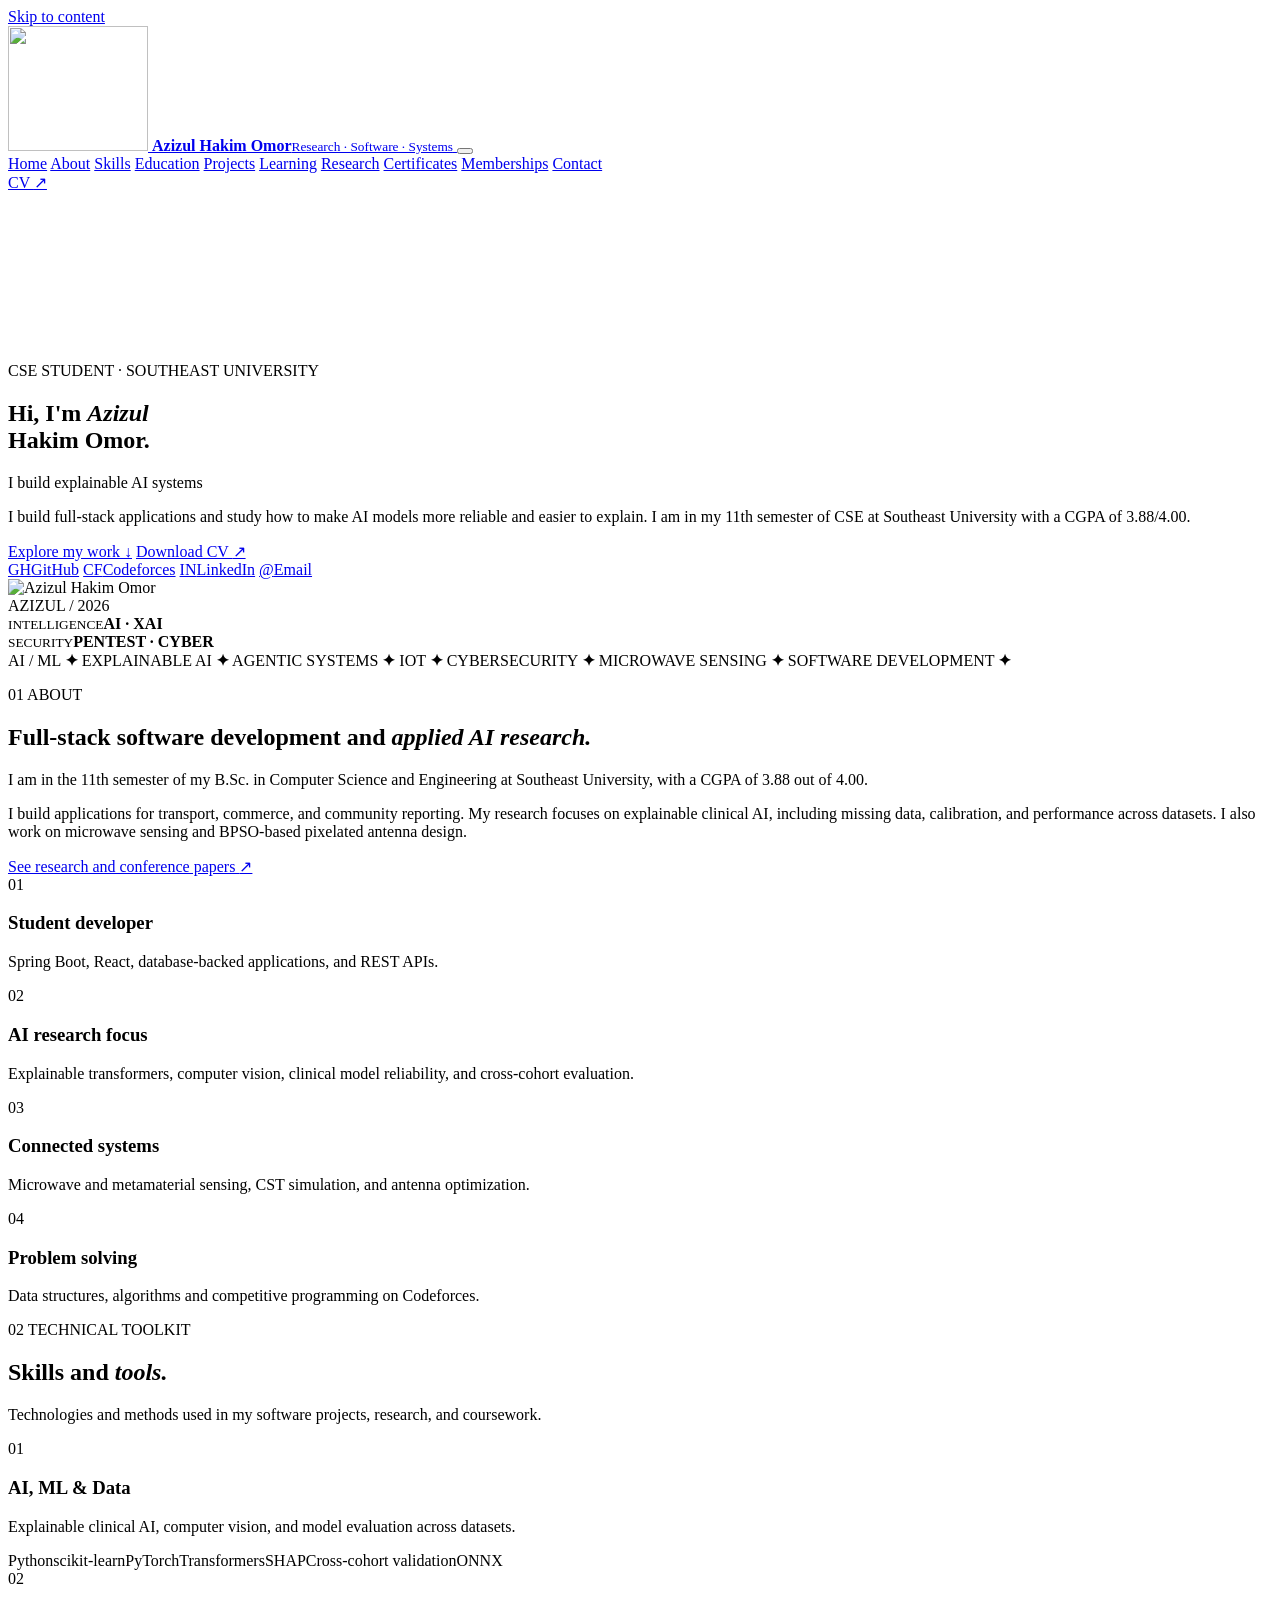
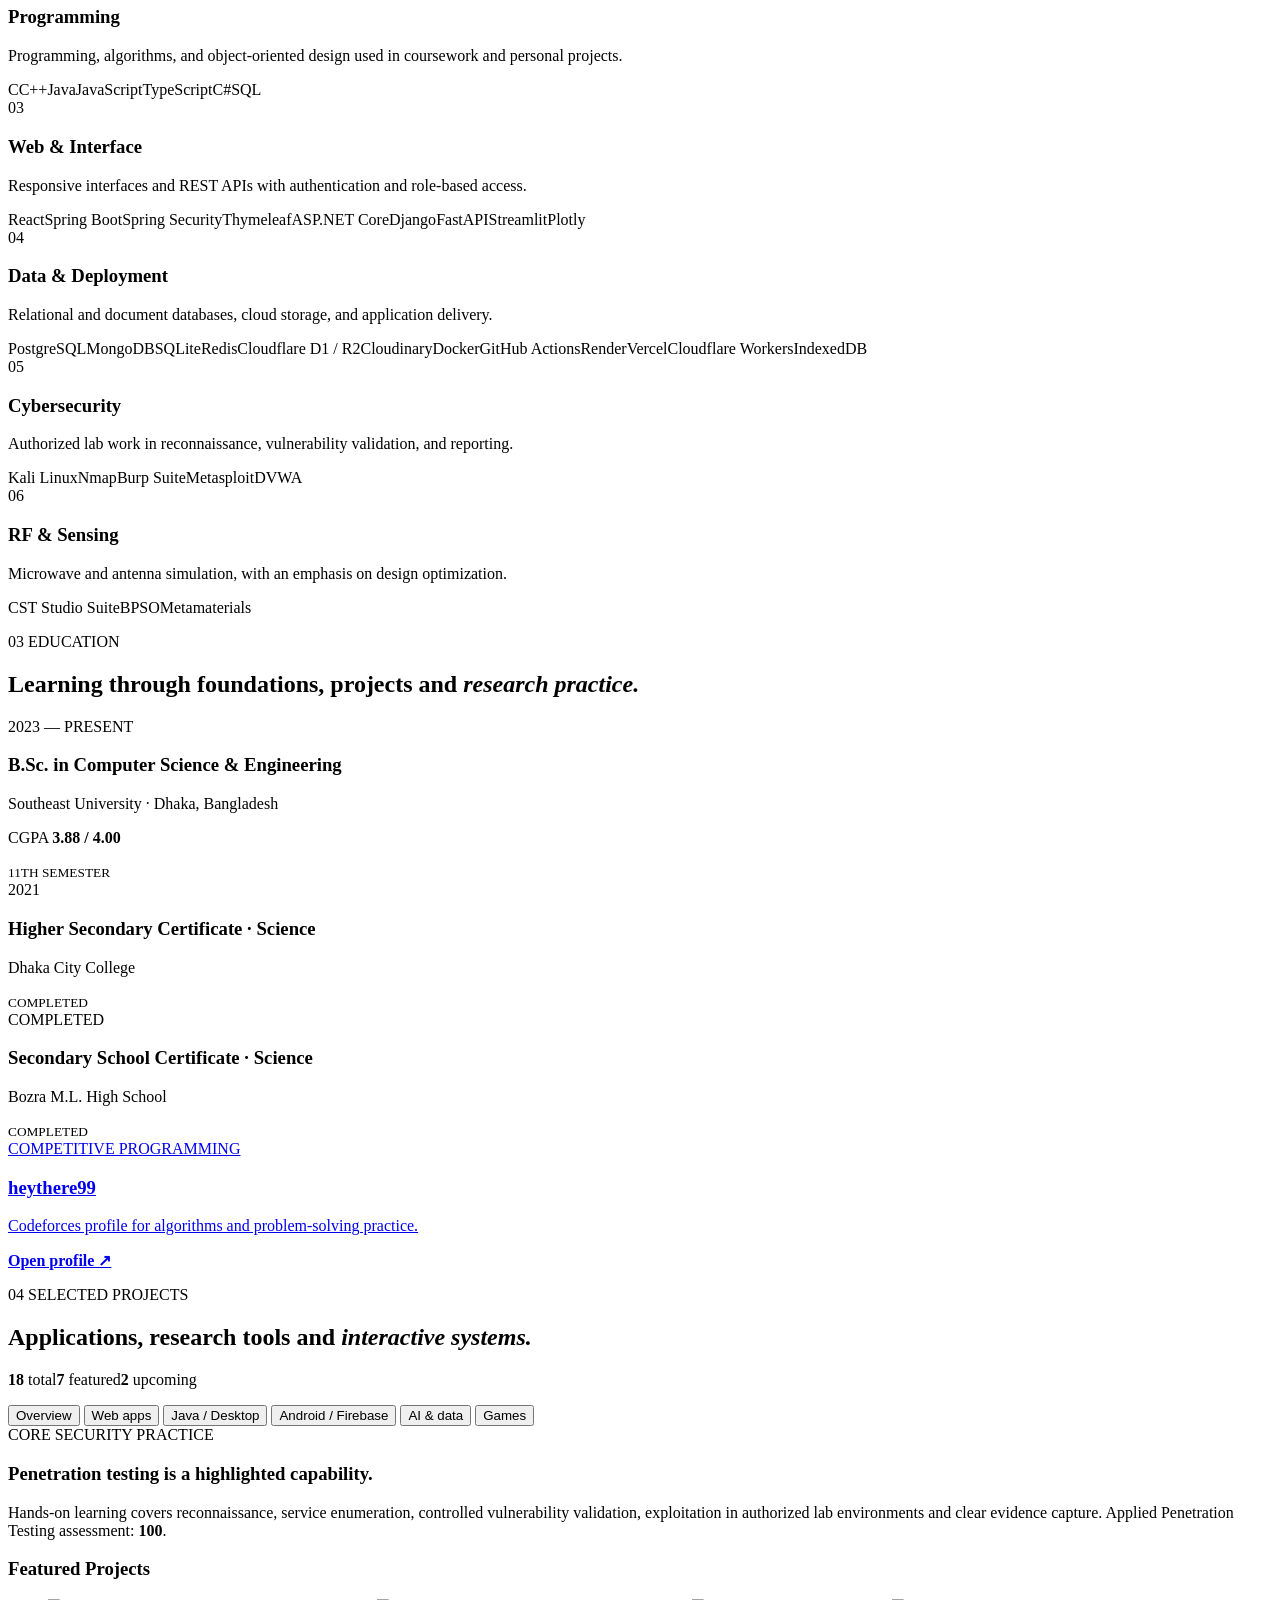
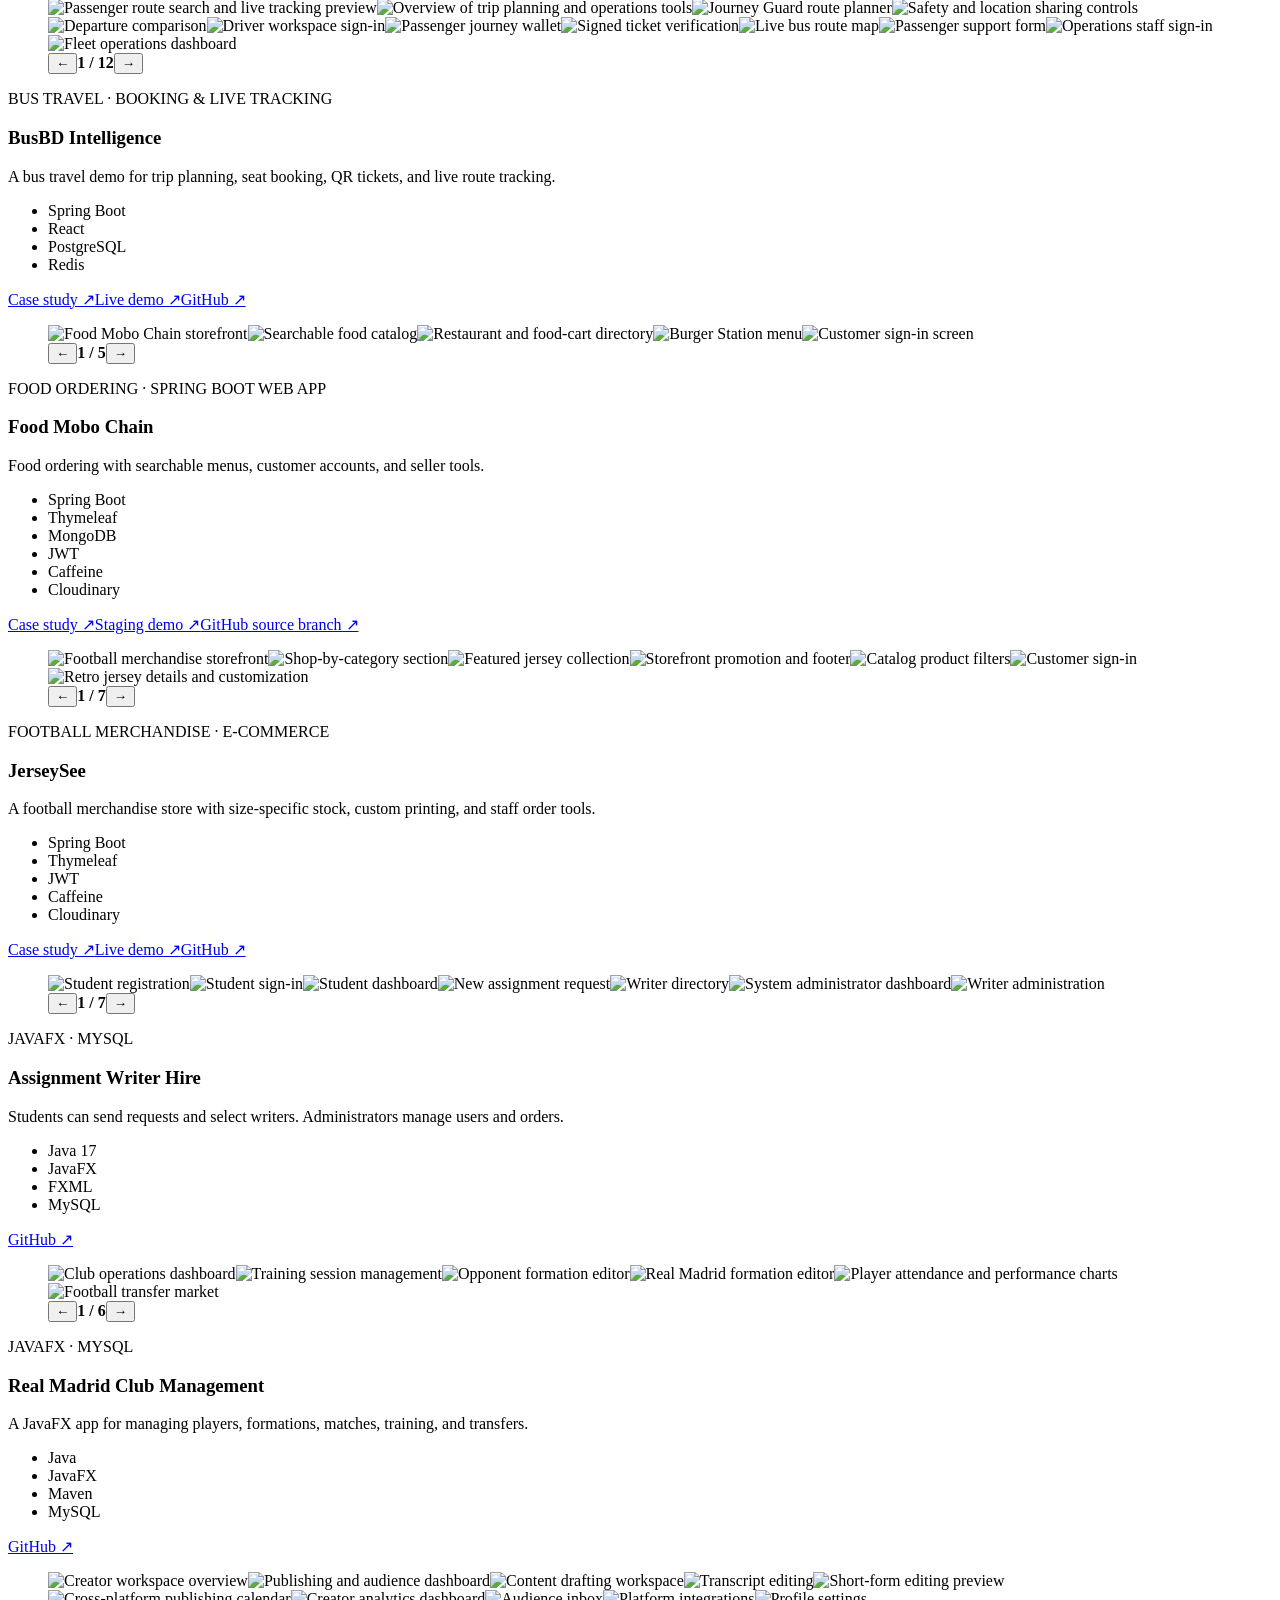
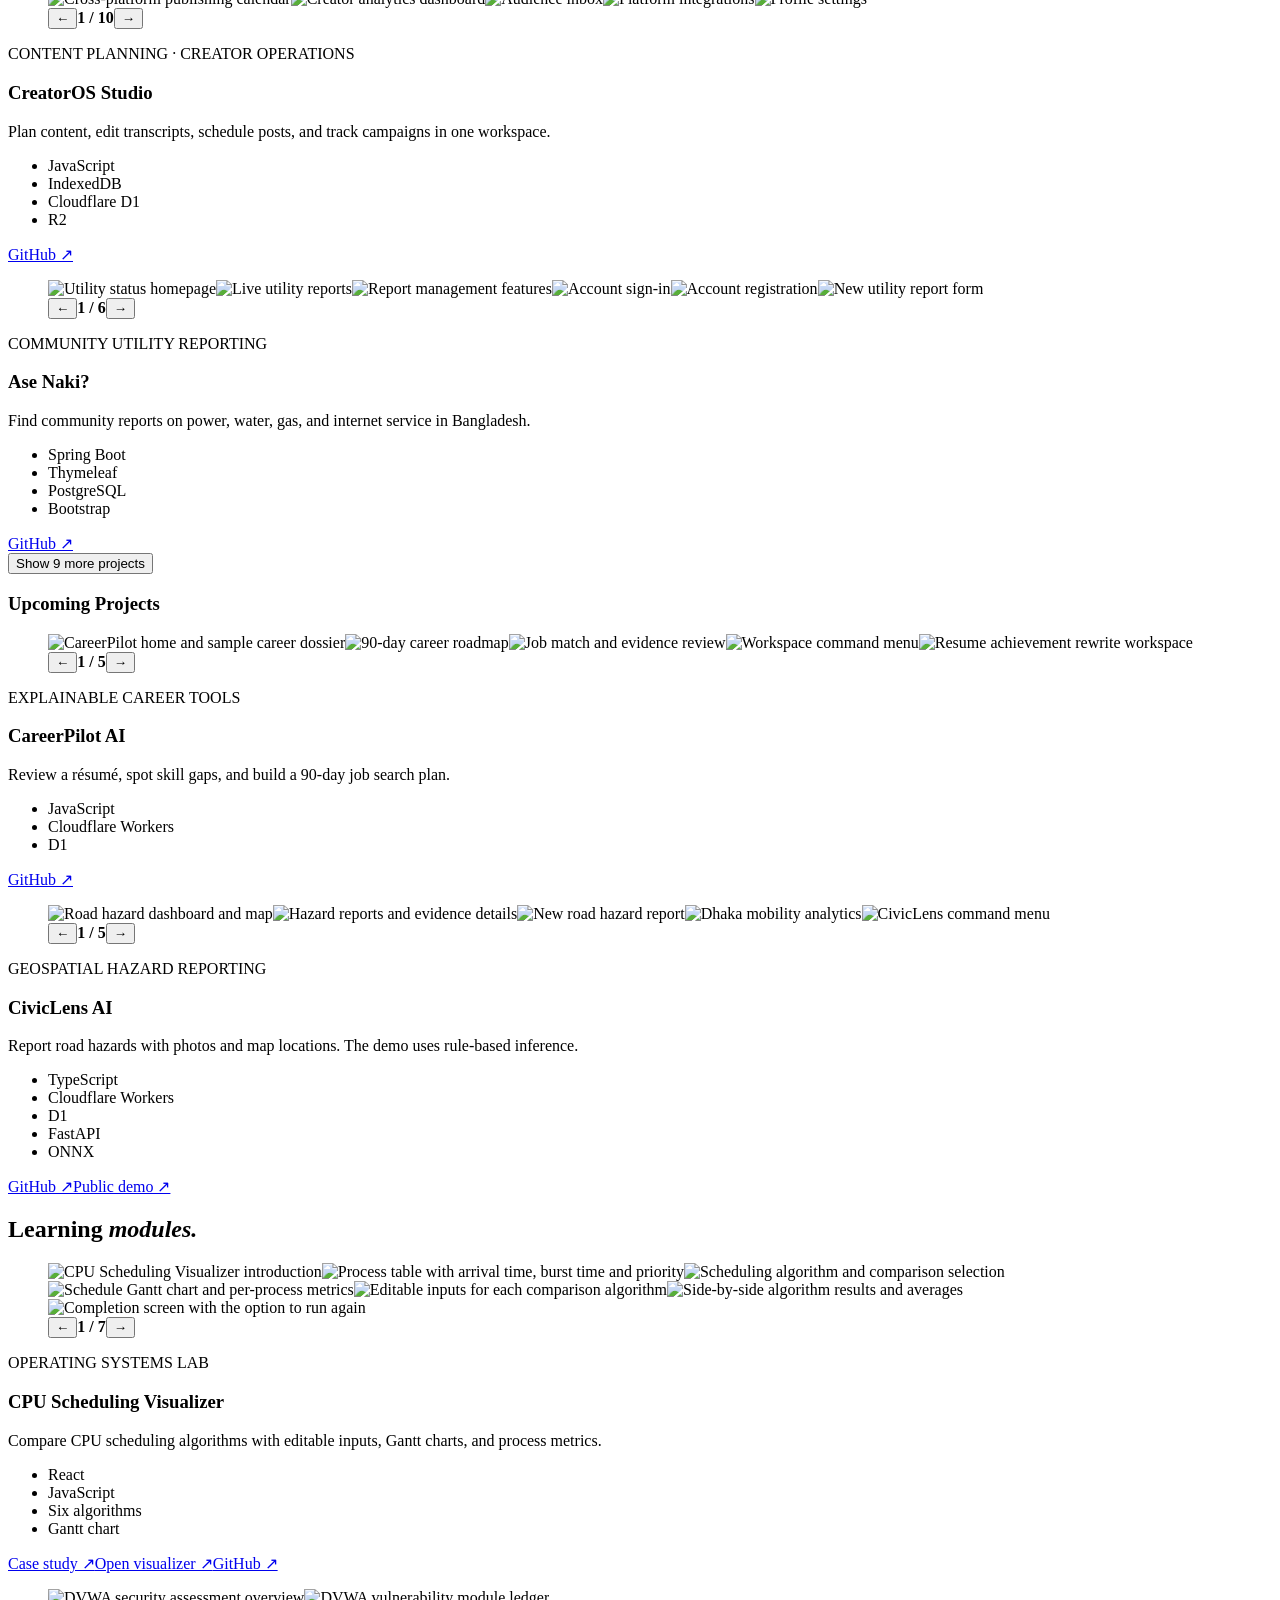
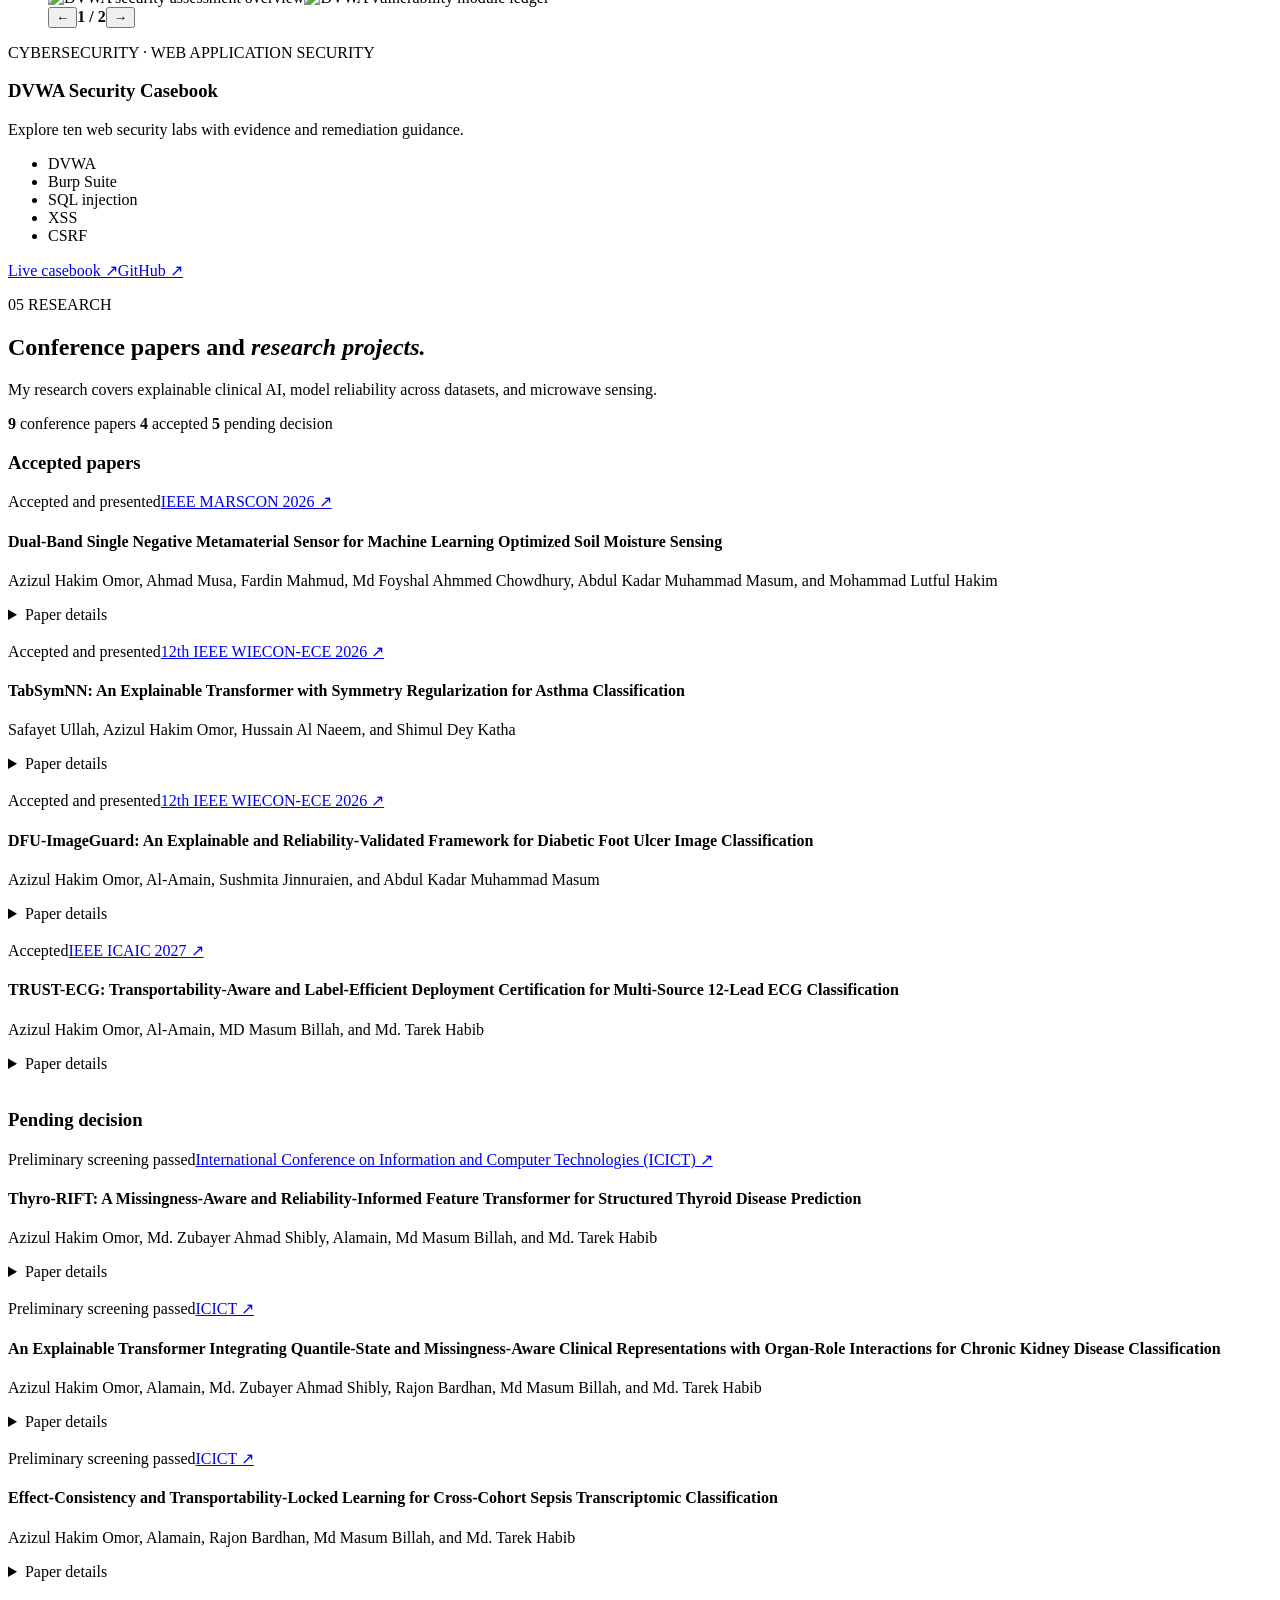
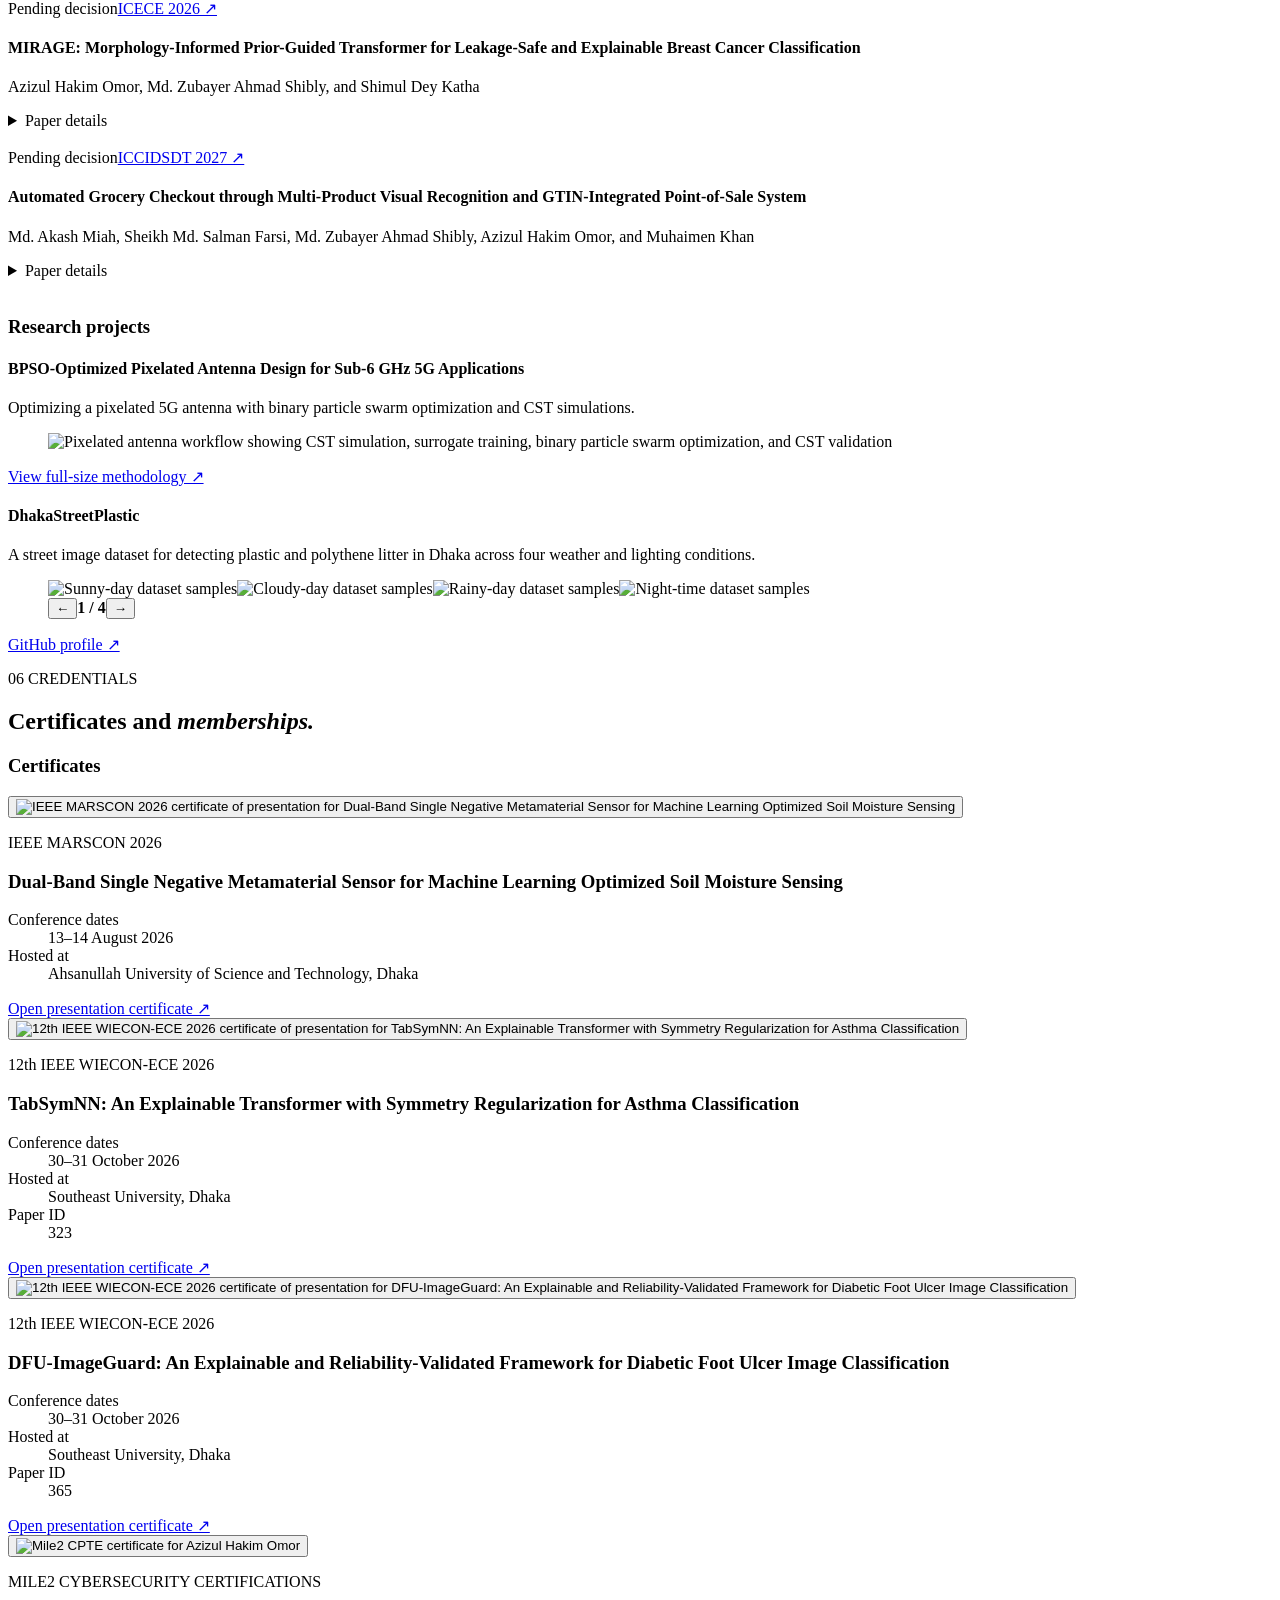
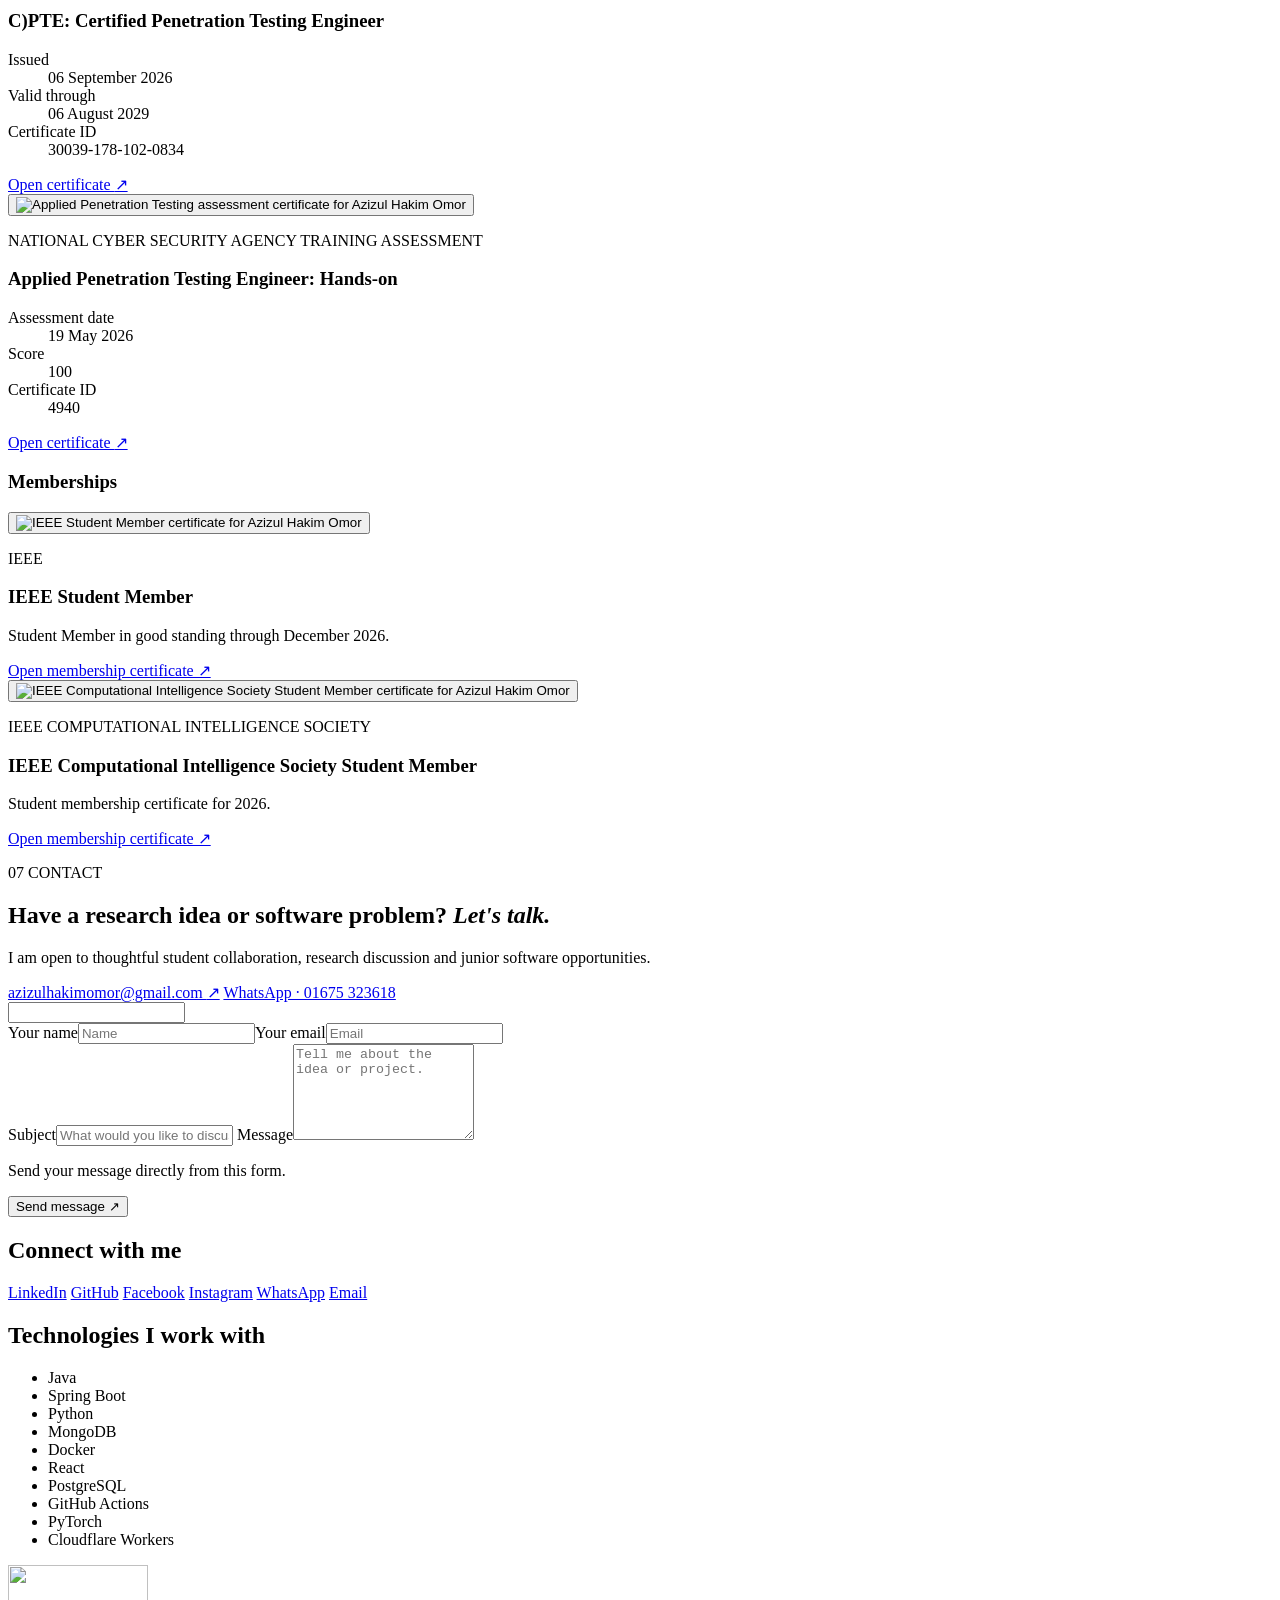
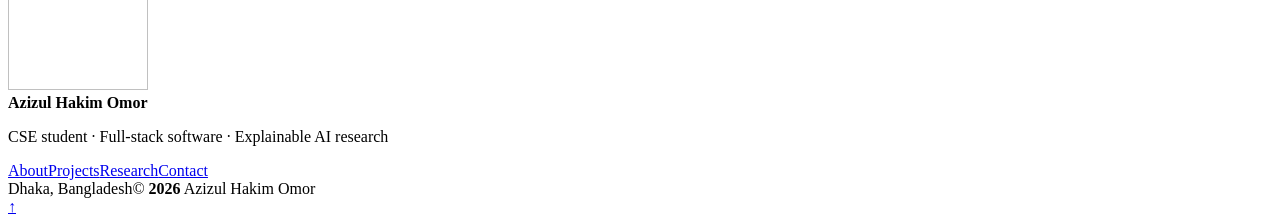
==== commit be26e79b: "Blend the smaller ring emblem and Doom into the storm intro" ====
--- a/src/main/resources/templates/index.html
+++ b/src/main/resources/templates/index.html
@@ -5,17 +5,17 @@
     <meta name="viewport" content="width=device-width, initial-scale=1.0">
     <meta name="description" content="Azizul Hakim Omor – Southeast University CSE student, full-stack software developer, and researcher in reliable and explainable AI, with work in clinical prediction and microwave sensing.">
     <meta name="theme-color" content="#061713">
-    <link rel="icon" type="image/png" sizes="192x192" href="/assets/images/aho-steel-icon.png">
+    <link rel="icon" type="image/png" sizes="192x192" href="/assets/images/aho-ring-icon.png">
     <title>Azizul Hakim Omor | AI Research & Software Portfolio</title>
     <link rel="preconnect" href="https://fonts.googleapis.com">
     <link rel="preconnect" href="https://fonts.gstatic.com" crossorigin>
     <link href="https://fonts.googleapis.com/css2?family=Manrope:wght@400;500;600;700;800&amp;family=Space+Grotesk:wght@500;600;700&amp;display=swap" rel="stylesheet">
-    <link rel="stylesheet" href="/assets/css/style.css?v=steel-1" th:href="@{/assets/css/style.css(v='steel-1')}">
-    <script defer src="/assets/js/app.js?v=steel-1" th:src="@{/assets/js/app.js(v='steel-1')}"></script>
+    <link rel="stylesheet" href="/assets/css/style.css?v=ring-1" th:href="@{/assets/css/style.css(v='ring-1')}">
+    <script defer src="/assets/js/app.js?v=ring-1" th:src="@{/assets/js/app.js(v='ring-1')}"></script>
     <script defer src="/assets/js/project-details.js?v=single-logo-1"></script>
     <script defer src="/assets/js/portfolio-chat.js?v=20261116-soft"></script>
-    <link rel="stylesheet" href="/assets/css/aho-intro.css?v=steel-1" th:href="@{/assets/css/aho-intro.css(v='steel-1')}">
-    <script type="module" src="/assets/js/aho-intro.js?v=steel-1" th:src="@{/assets/js/aho-intro.js(v='steel-1')}"></script>
+    <link rel="stylesheet" href="/assets/css/aho-intro.css?v=ring-1" th:href="@{/assets/css/aho-intro.css(v='ring-1')}">
+    <script type="module" src="/assets/js/aho-intro.js?v=ring-1" th:src="@{/assets/js/aho-intro.js(v='ring-1')}"></script>
 </head>
 <body>
 <dialog class="aho-intro" id="aho-intro" aria-label="Portfolio intro">
@@ -33,7 +33,7 @@
 
 <header class="site-header" id="top">
     <a class="brand" href="#home" aria-label="Azizul Hakim Omor home">
-        <span class="brand-mark"><img src="/assets/images/aho-steel-brand.png" alt="" width="152" height="136"></span>
+        <span class="brand-mark"><img src="/assets/images/aho-ring-brand.png" alt="" width="140" height="125"></span>
         <span class="brand-copy"><strong>Azizul Hakim Omor</strong><small>Research · Software · Systems</small></span>
     </a>
     <button class="menu-toggle" type="button" aria-label="Open menu" aria-controls="site-navigation" aria-expanded="false"><span></span><span></span><span></span></button>
@@ -549,7 +549,7 @@
         </section>
     </div>
     <div class="shell footer-grid">
-        <a class="footer-mark" href="#home" aria-label="Back to homepage"><img src="/assets/images/aho-steel-brand.png" alt="" width="152" height="136" loading="lazy"></a>
+        <a class="footer-mark" href="#home" aria-label="Back to homepage"><img src="/assets/images/aho-ring-brand.png" alt="" width="140" height="125" loading="lazy"></a>
         <div><strong>Azizul Hakim Omor</strong><p>CSE student · Full-stack software · Explainable AI research</p></div>
         <nav aria-label="Footer navigation"><a href="#about">About</a><a href="#projects">Projects</a><a href="#research">Research</a><a href="#contact">Contact</a></nav>
         <div class="footer-meta"><span>Dhaka, Bangladesh</span><span>© <b id="year">2026</b> Azizul Hakim Omor</span></div>
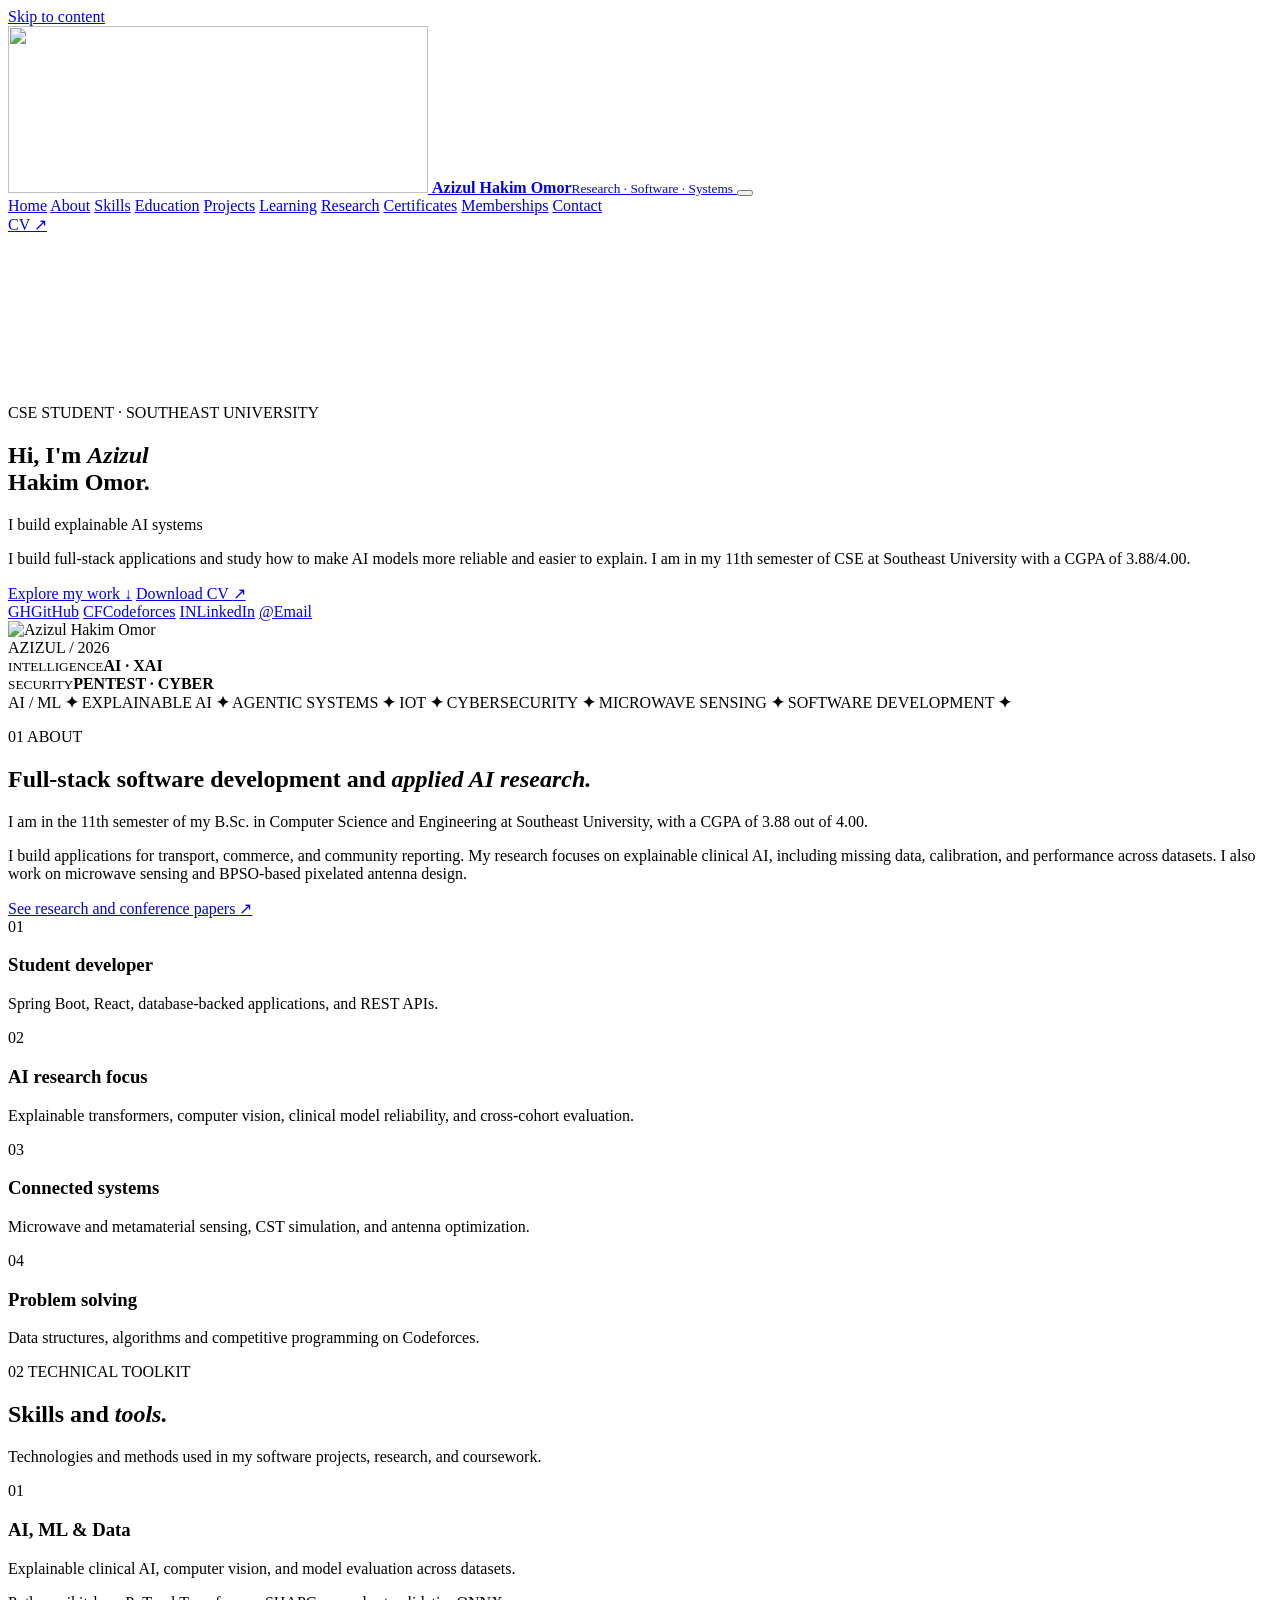
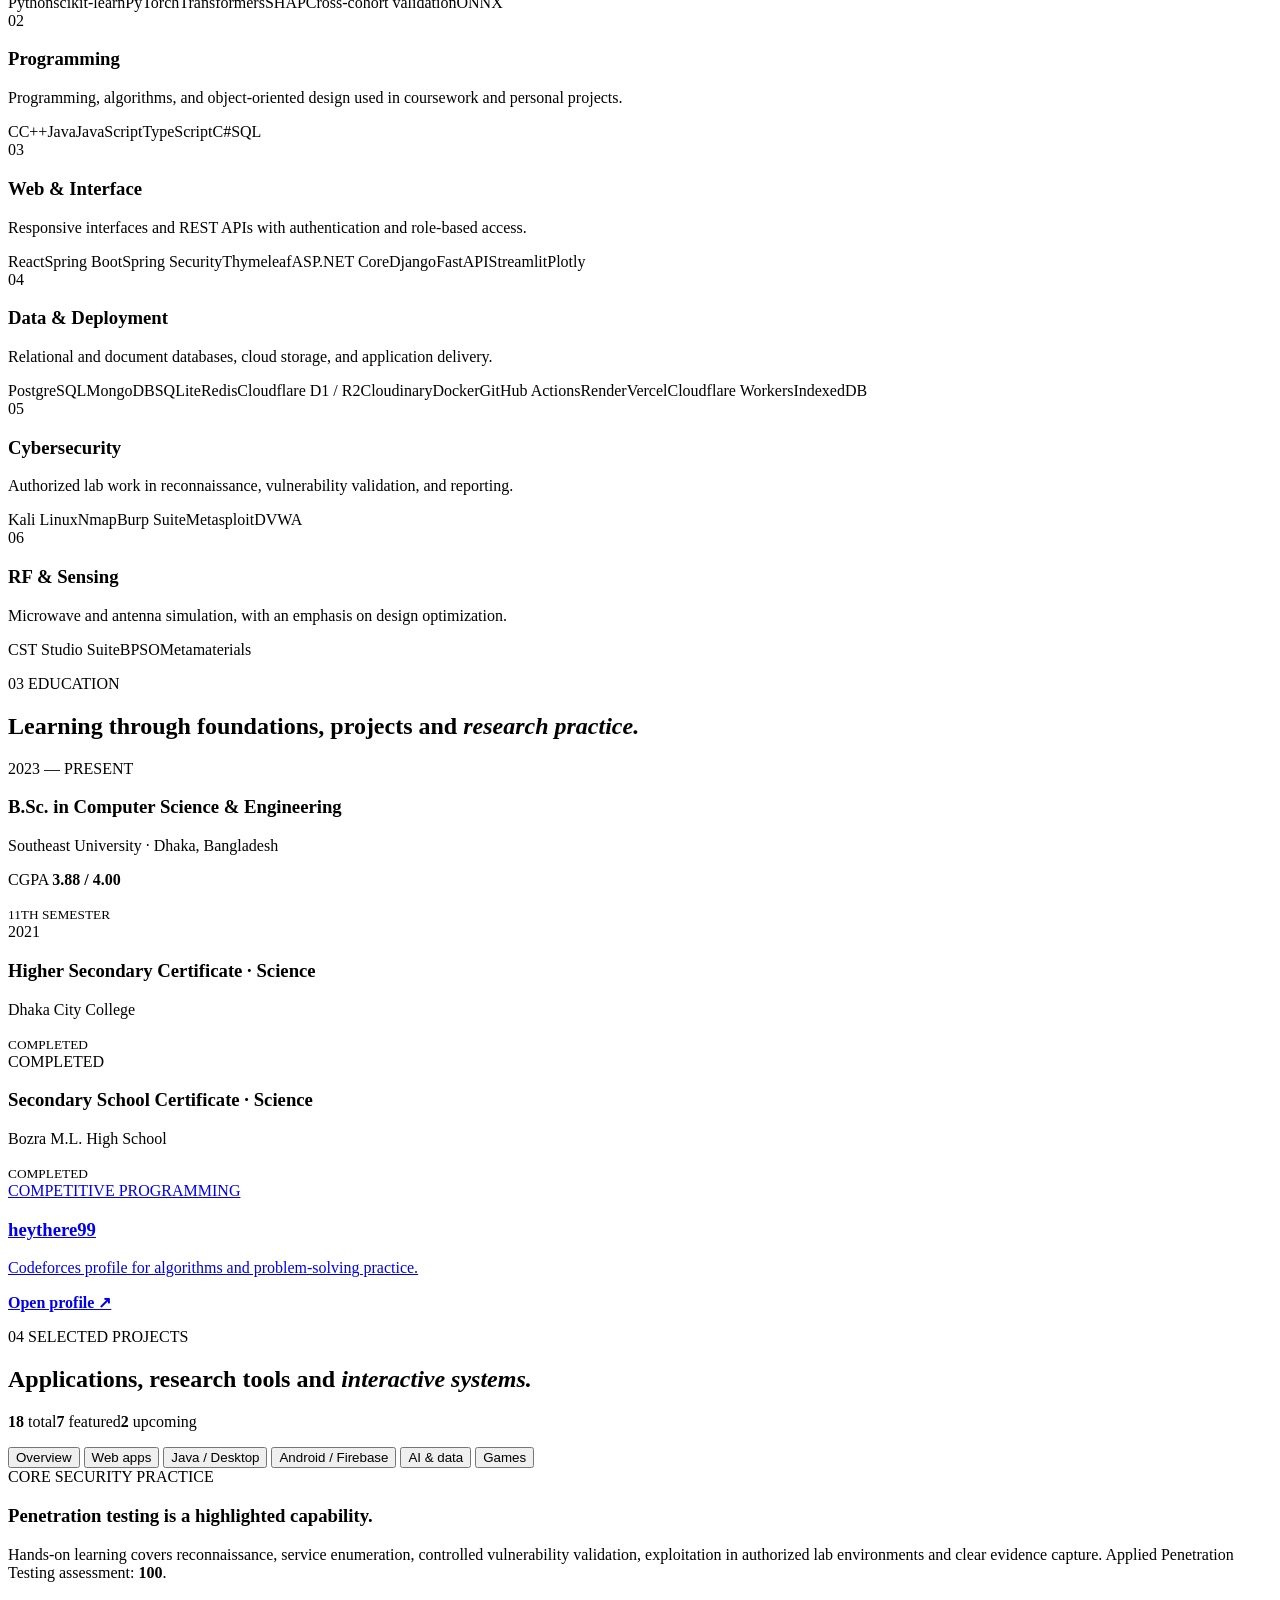
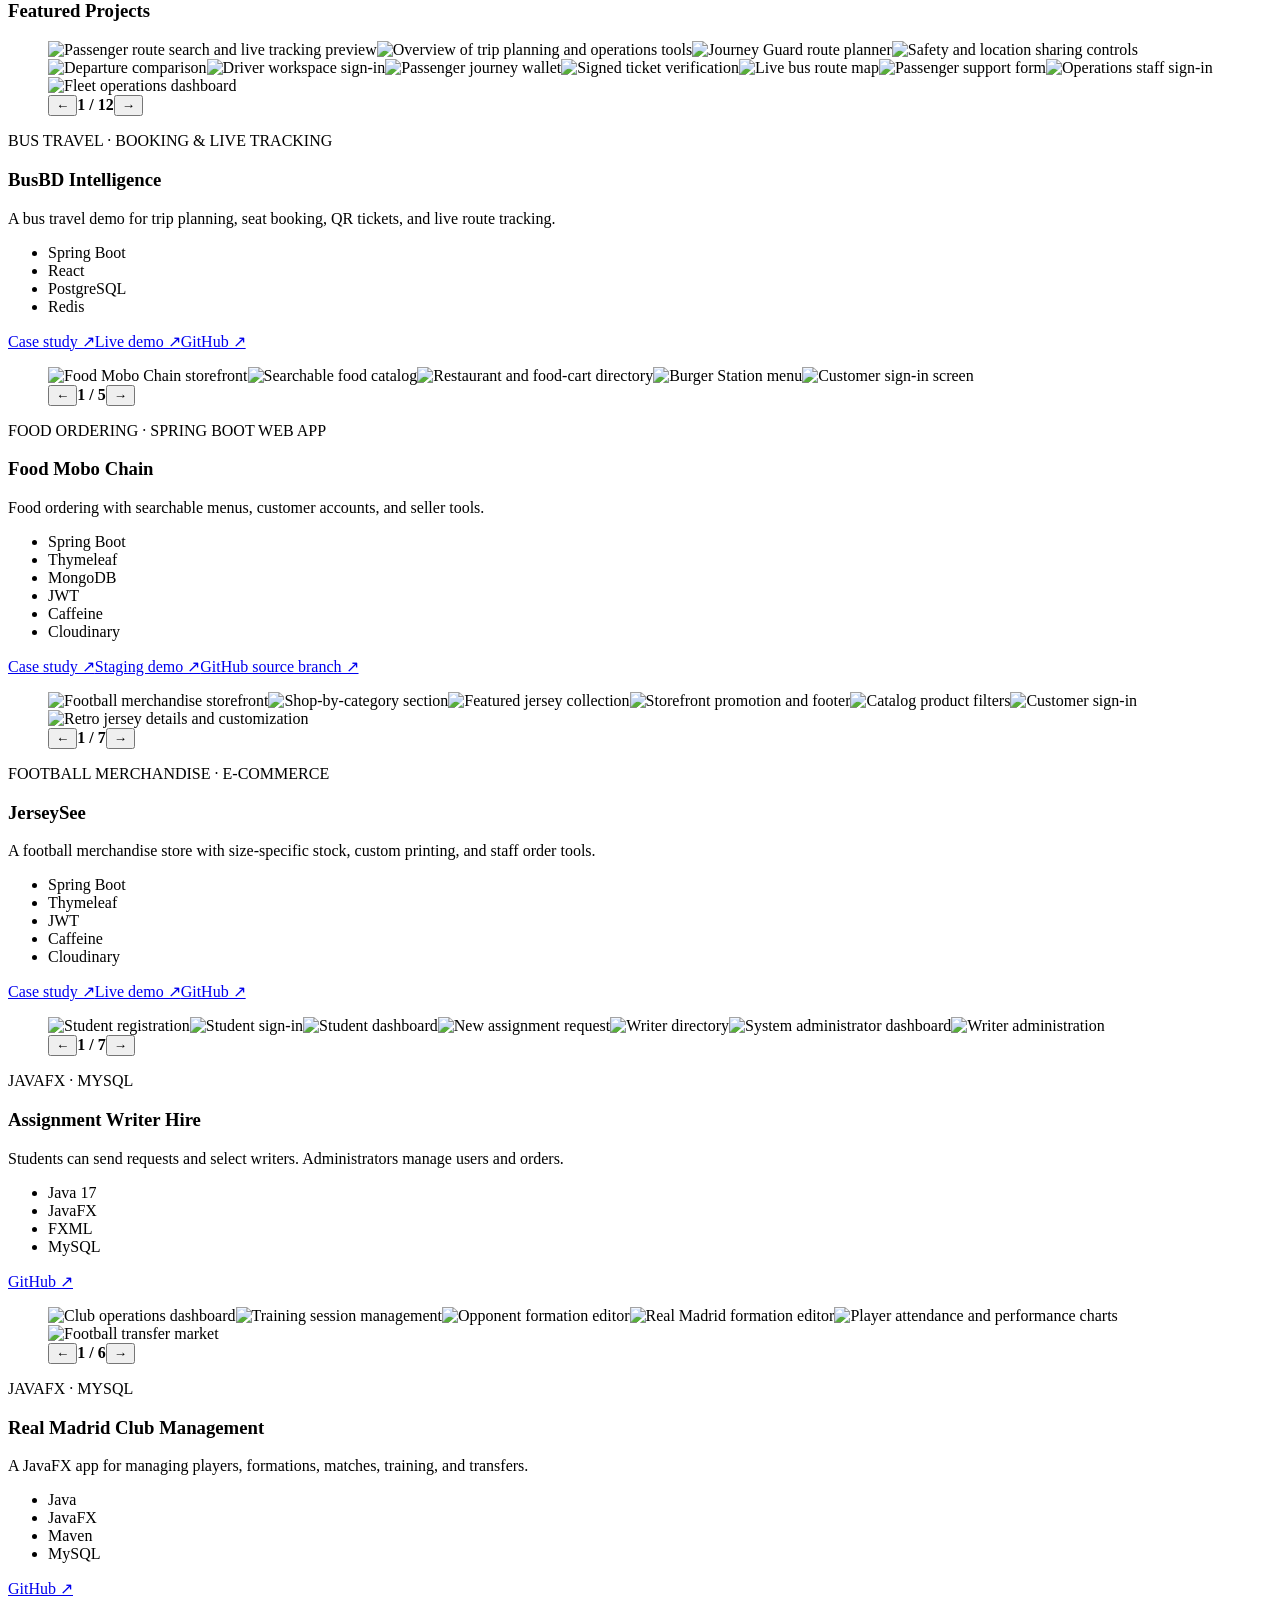
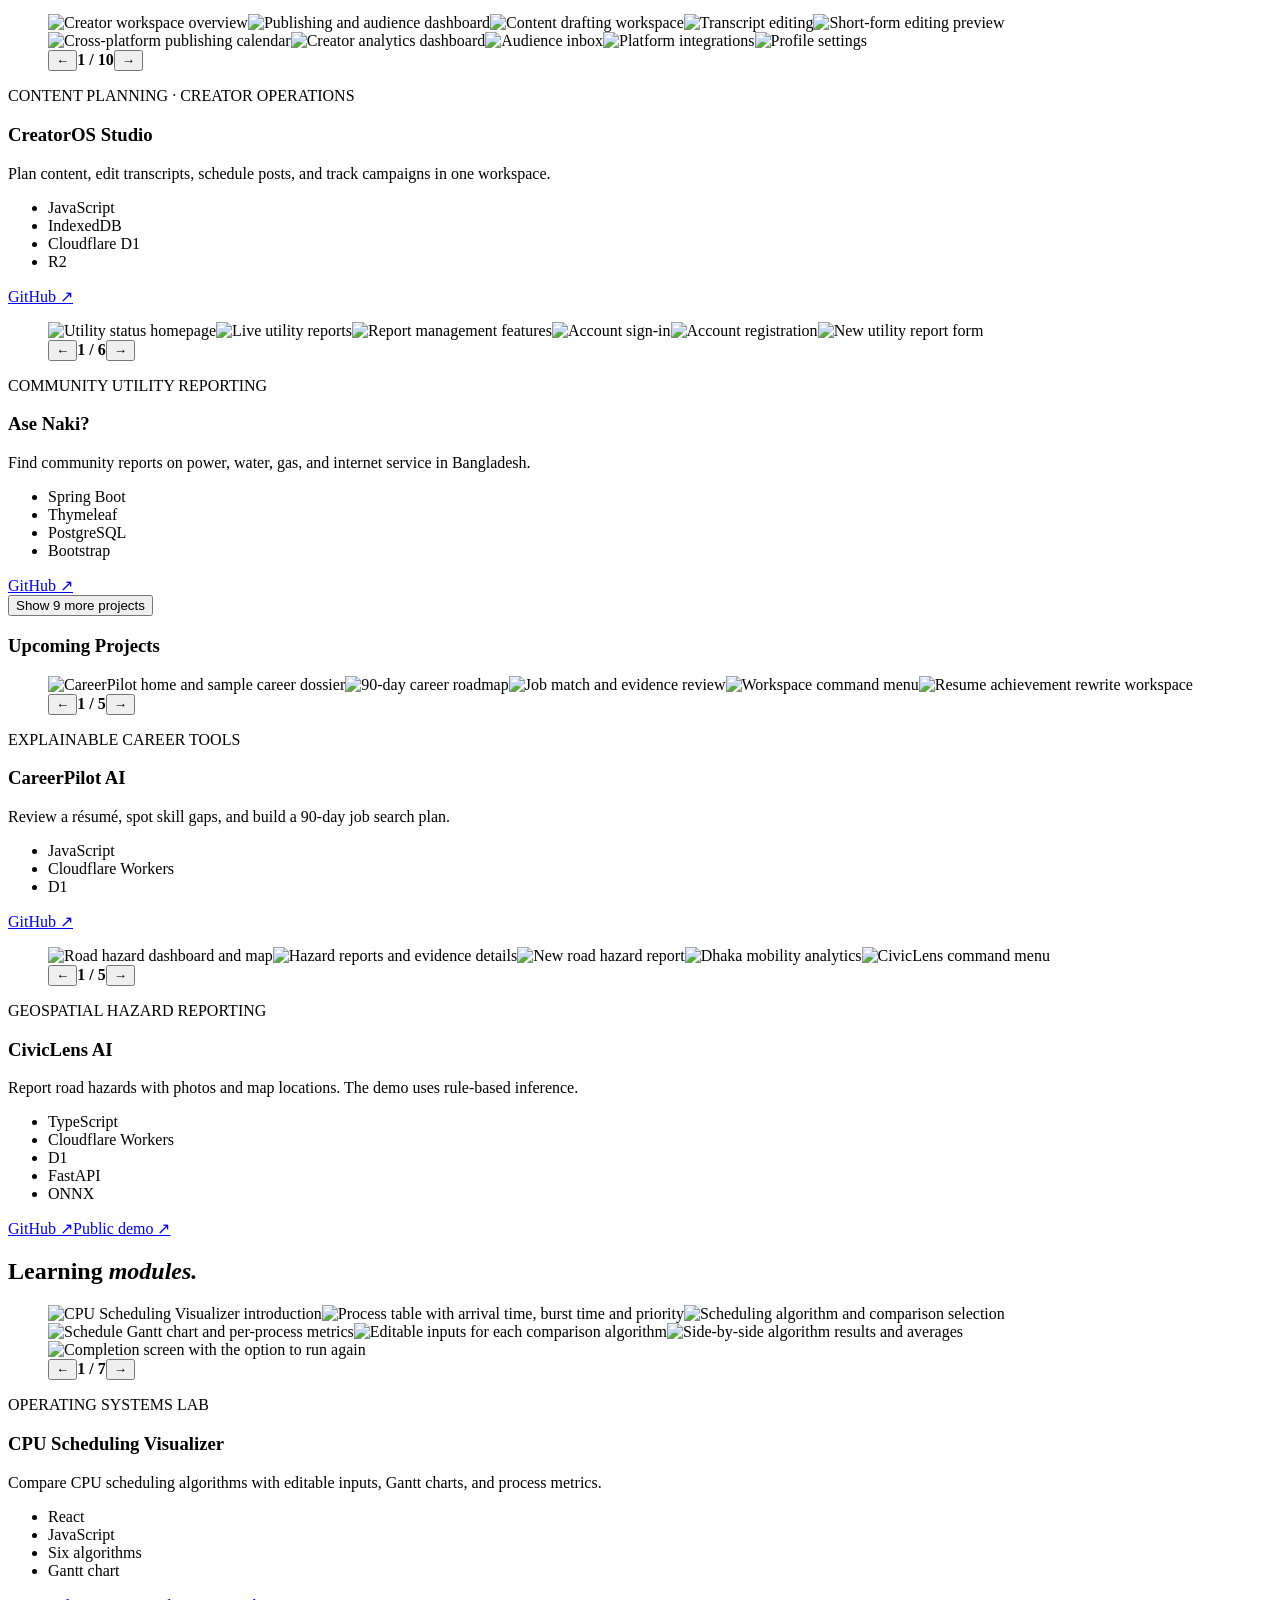
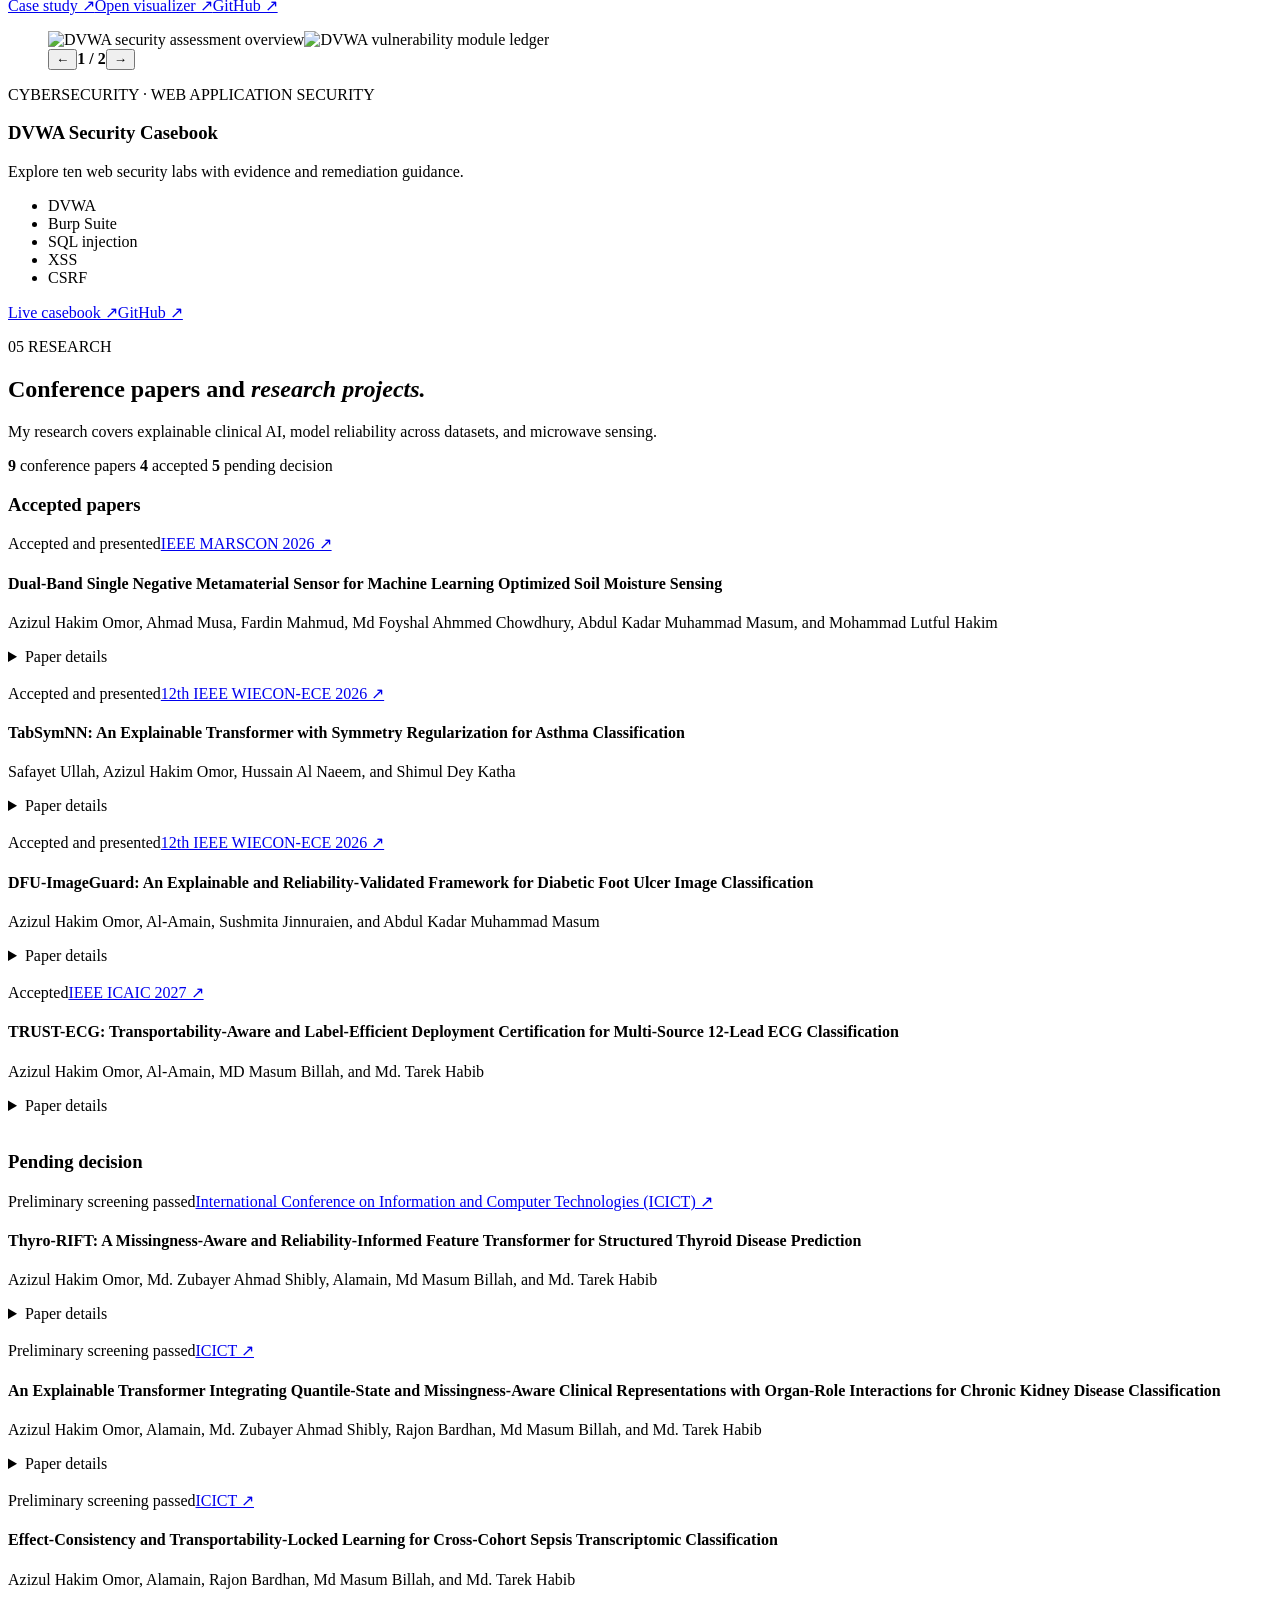
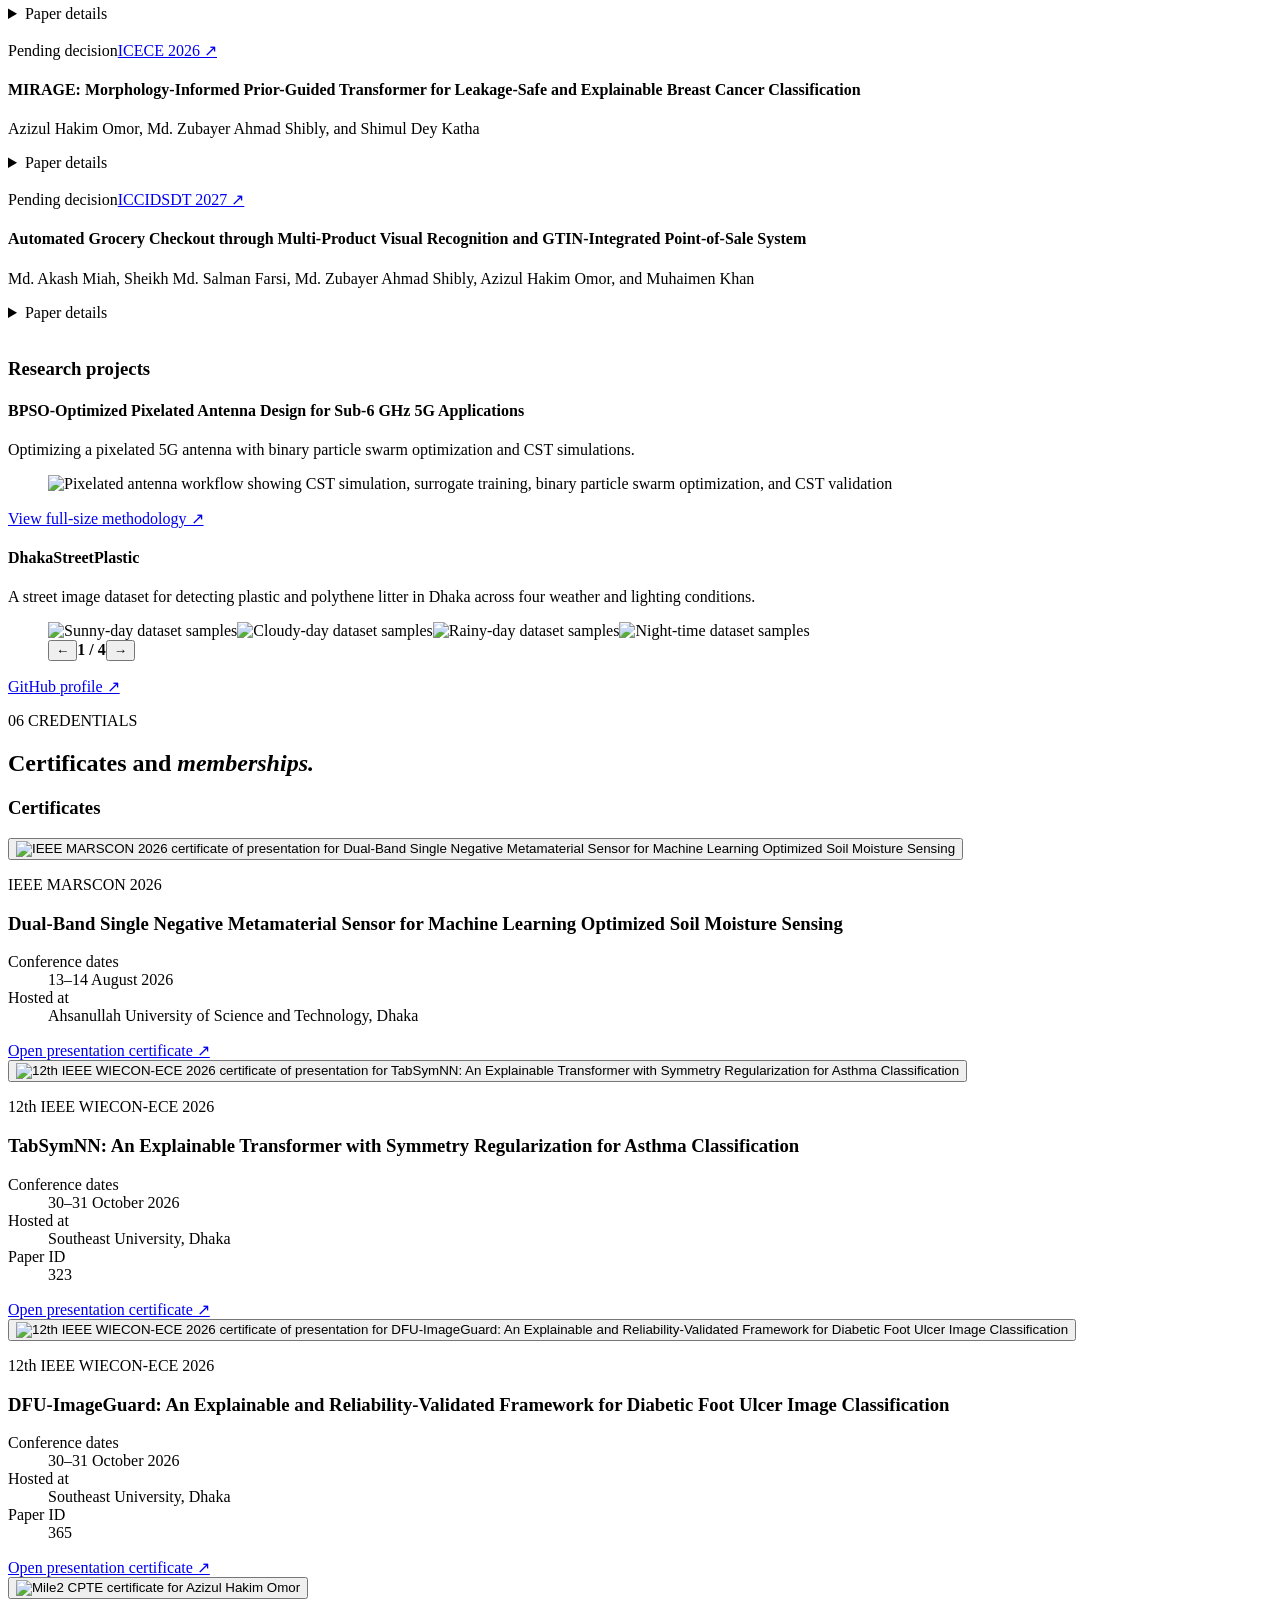
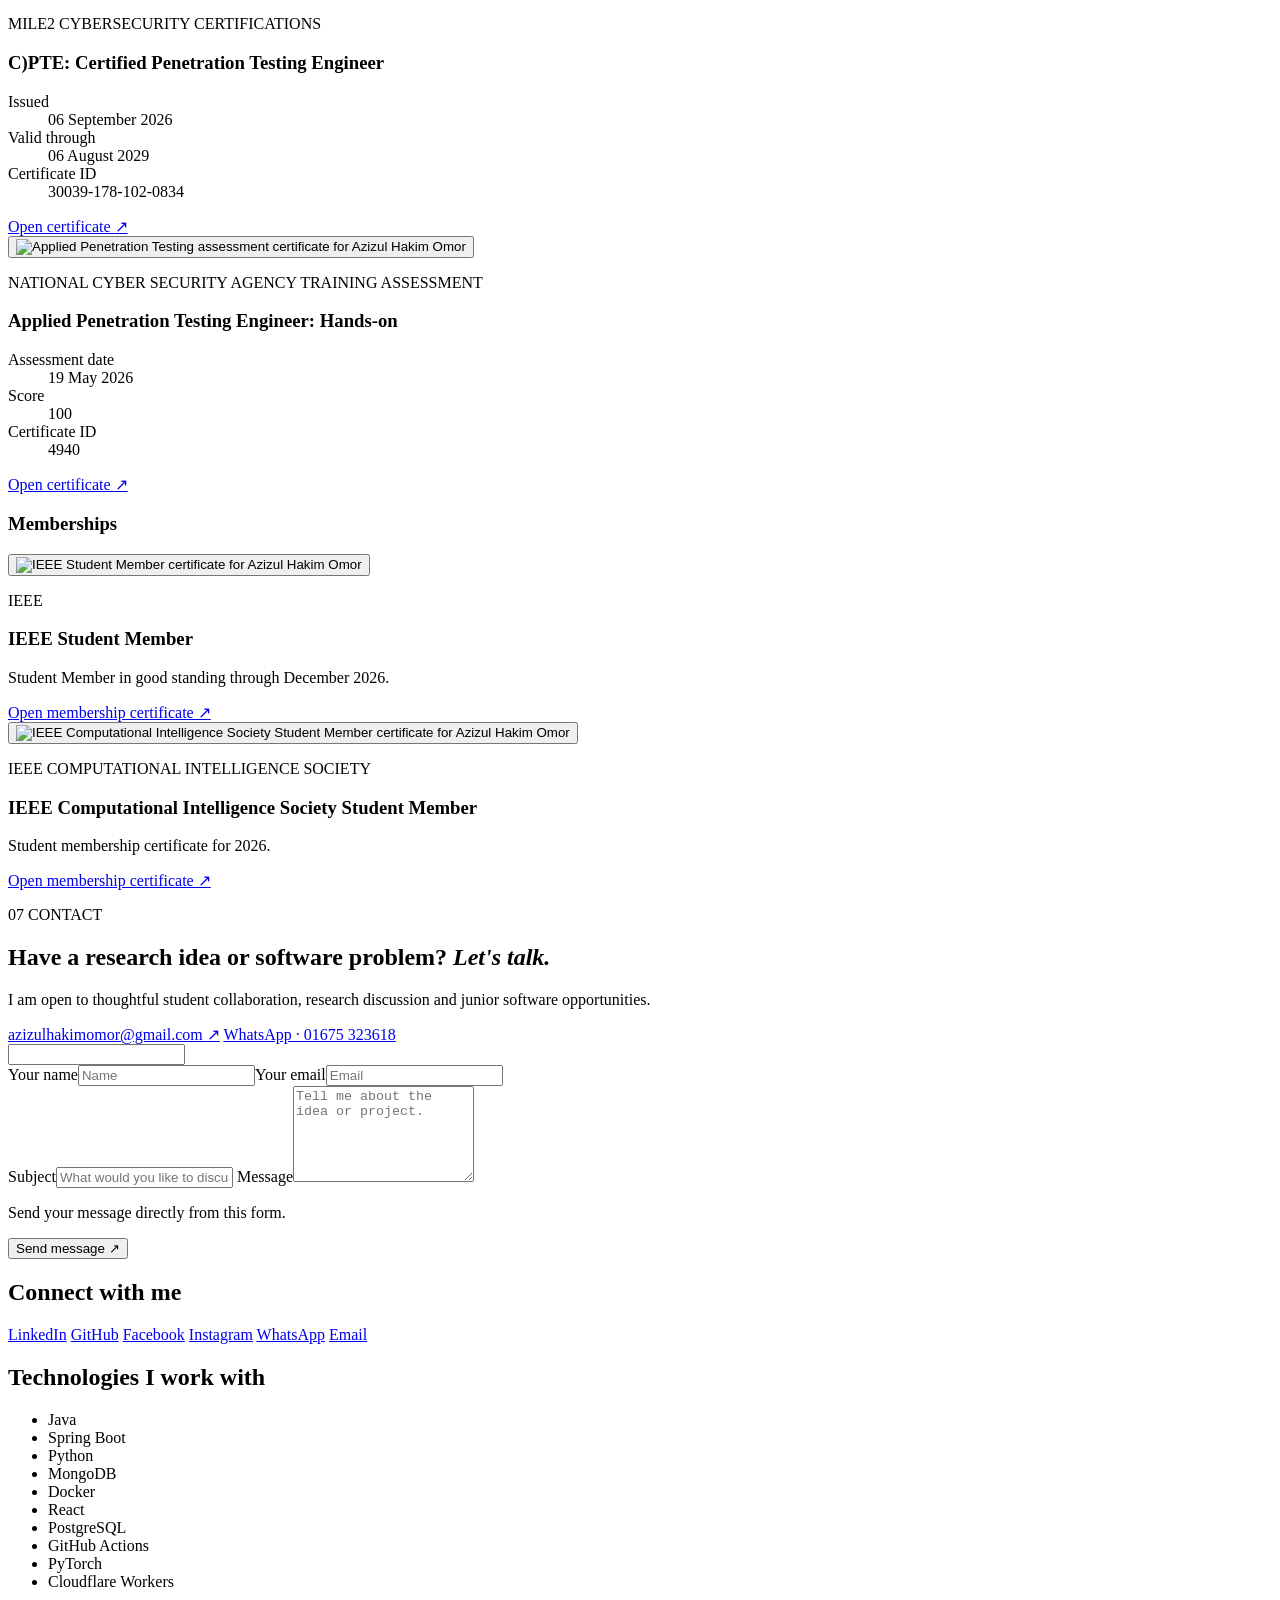
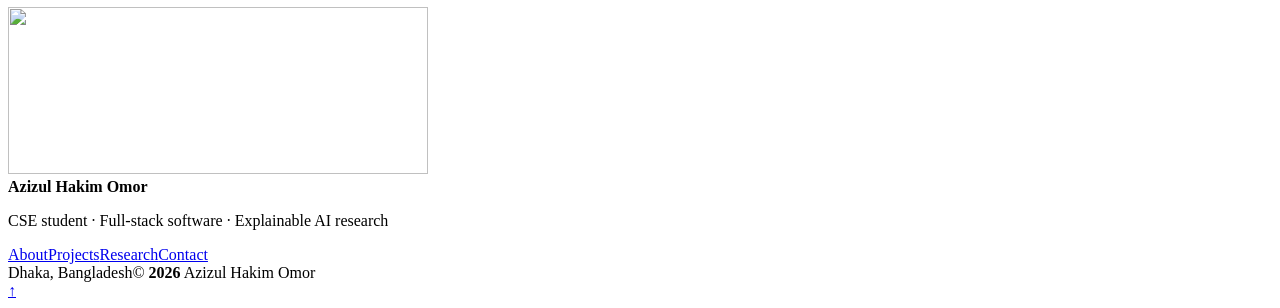
==== commit 6d6b263c: "Restore the original AHO emblem and branding" ====
--- a/src/main/resources/templates/index.html
+++ b/src/main/resources/templates/index.html
@@ -5,7 +5,7 @@
     <meta name="viewport" content="width=device-width, initial-scale=1.0">
     <meta name="description" content="Azizul Hakim Omor – Southeast University CSE student, full-stack software developer, and researcher in reliable and explainable AI, with work in clinical prediction and microwave sensing.">
     <meta name="theme-color" content="#061713">
-    <link rel="icon" type="image/png" sizes="192x192" href="/assets/images/aho-ring-icon.png">
+    <link rel="icon" type="image/png" sizes="192x192" href="/assets/images/aho-metal-icon.png">
     <title>Azizul Hakim Omor | AI Research & Software Portfolio</title>
     <link rel="preconnect" href="https://fonts.googleapis.com">
     <link rel="preconnect" href="https://fonts.gstatic.com" crossorigin>
@@ -15,7 +15,7 @@
     <script defer src="/assets/js/project-details.js?v=single-logo-1"></script>
     <script defer src="/assets/js/portfolio-chat.js?v=20261116-soft"></script>
     <link rel="stylesheet" href="/assets/css/aho-intro.css?v=ring-1" th:href="@{/assets/css/aho-intro.css(v='ring-1')}">
-    <script type="module" src="/assets/js/aho-intro.js?v=ring-1" th:src="@{/assets/js/aho-intro.js(v='ring-1')}"></script>
+    <script type="module" src="/assets/js/aho-intro.js?v=original-aho-1" th:src="@{/assets/js/aho-intro.js(v='original-aho-1')}"></script>
 </head>
 <body>
 <dialog class="aho-intro" id="aho-intro" aria-label="Portfolio intro">
@@ -33,7 +33,7 @@
 
 <header class="site-header" id="top">
     <a class="brand" href="#home" aria-label="Azizul Hakim Omor home">
-        <span class="brand-mark"><img src="/assets/images/aho-ring-brand.png" alt="" width="140" height="125"></span>
+        <span class="brand-mark"><img src="/assets/images/aho-metal-logo.webp" alt="" width="420" height="167"></span>
         <span class="brand-copy"><strong>Azizul Hakim Omor</strong><small>Research · Software · Systems</small></span>
     </a>
     <button class="menu-toggle" type="button" aria-label="Open menu" aria-controls="site-navigation" aria-expanded="false"><span></span><span></span><span></span></button>
@@ -549,7 +549,7 @@
         </section>
     </div>
     <div class="shell footer-grid">
-        <a class="footer-mark" href="#home" aria-label="Back to homepage"><img src="/assets/images/aho-ring-brand.png" alt="" width="140" height="125" loading="lazy"></a>
+        <a class="footer-mark" href="#home" aria-label="Back to homepage"><img src="/assets/images/aho-metal-logo.webp" alt="" width="420" height="167" loading="lazy"></a>
         <div><strong>Azizul Hakim Omor</strong><p>CSE student · Full-stack software · Explainable AI research</p></div>
         <nav aria-label="Footer navigation"><a href="#about">About</a><a href="#projects">Projects</a><a href="#research">Research</a><a href="#contact">Contact</a></nav>
         <div class="footer-meta"><span>Dhaka, Bangladesh</span><span>© <b id="year">2026</b> Azizul Hakim Omor</span></div>
